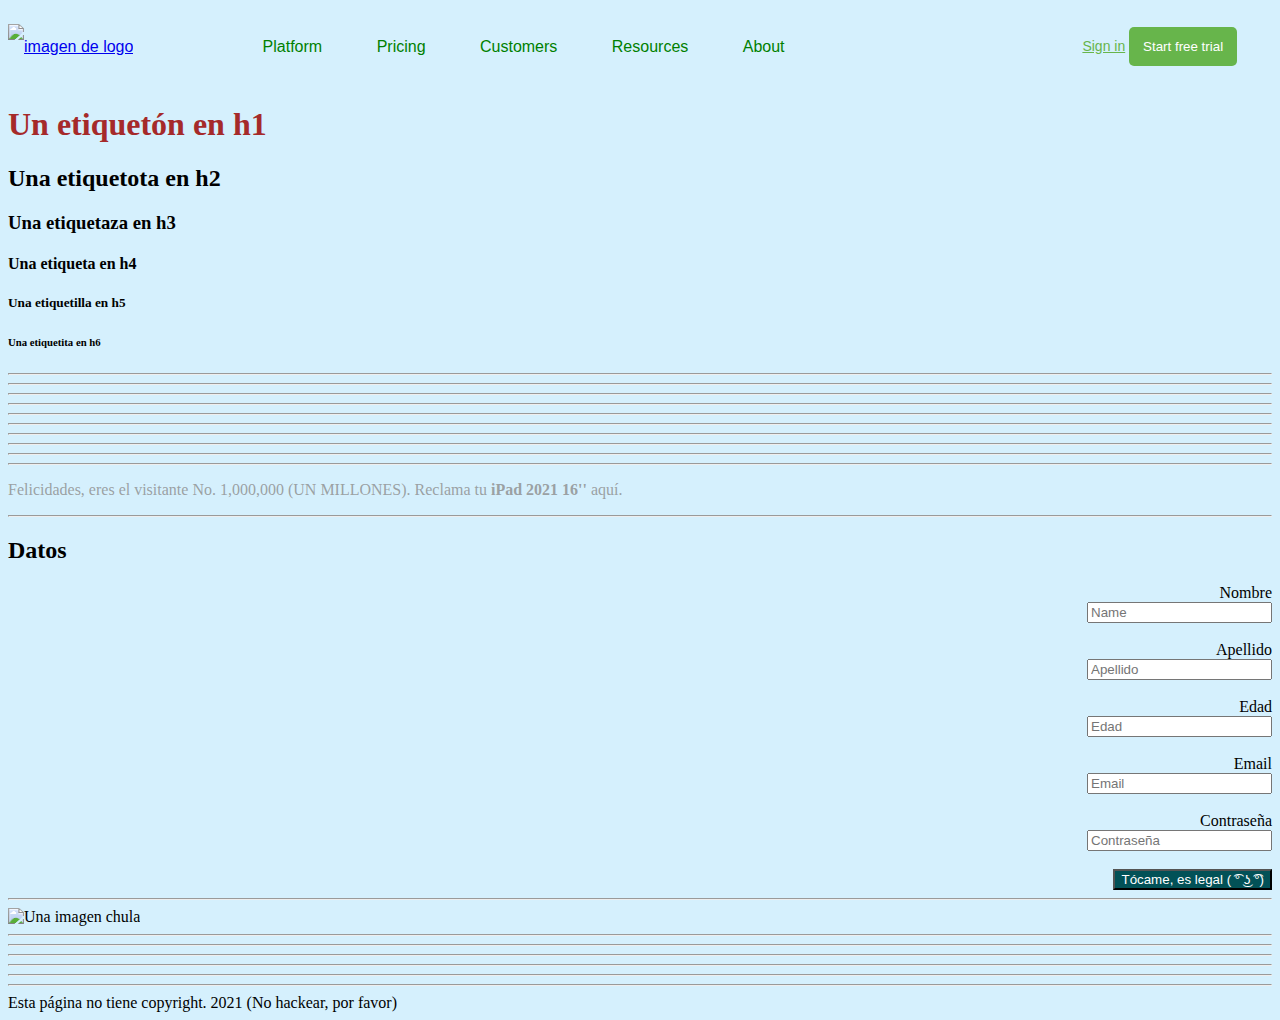
==== index.html @ d55bd75e "sesion 2" ====
<!DOCTYPE html>
<html lang="en">

<head>
    <meta charset="UTF-8">
    <meta http-equiv="X-UA-Compatible" content="IE=edge">
    <meta name="viewport" content="width=device-width, initial-scale=1.0">
    <title>Hola, web!</title>
    <link rel="stylesheet" href="styles.css">
</head>

<body>

    <header class="header">

        <a href="./index.html" class="logo">
            <img src="https://getmatcha.com/wp-content/themes/getmatcha/img/footer_logo.svg" alt="imagen de logo">
        </a>

        <!-- Menú de navegación -->
        <nav class="navbar">
            <ul>
                <li>Platform</li>
                <li>Pricing</li>
                <li>Customers</li>
                <li>Resources</li>
                <li>About</li>
            </ul>
        </nav>
        <!-- Contenedor de acciones de usuario -->
        <div class="actions">
            <a href="#">Sign in</a>
            <button>Start free trial</button>
        </div>
    </header>

    <!-- Reto 1 -->
    <h1>Un etiquetón en h1</h1>
    <h2>Una etiquetota en h2</h2>
    <h3>Una etiquetaza en h3</h3>
    <h4>Una etiqueta en h4</h4>
    <h5>Una etiquetilla en h5</h5>
    <h6>Una etiquetita en h6</h6>

    <hr>
    <hr>
    <hr>
    <hr>
    <hr>
    <hr>
    <hr>
    <hr>
    <hr>
    <hr>

    <!-- Reto 2 -->
    <p>Felicidades, eres el visitante No. 1,000,000 (UN MILLONES). Reclama tu <strong>iPad 2021 16''</strong>
        aquí.</p>

    <hr>

    <!-- Reto 3 -->
    <h2>Datos</h2>
    <form>
        <span>Nombre</span>
        <br>
        <input type="text" placeholder="Name">
        <br>
        <br>

        <span>Apellido</span>
        <br>
        <input type="text" placeholder="Apellido">
        <br>
        <br>

        <span>Edad</span>
        <br>
        <input type="number" placeholder="Edad">
        <br>
        <br>

        <span>Email</span>
        <br>
        <input type="email" placeholder="Email">
        <br>
        <br>

        <span>Contraseña</span>
        <br>
        <input type="password" placeholder="Contraseña">
        <br>
        <br>

        <Button>Tócame, es legal ( ͡° ͜ʖ ͡°)</Button>
    </form>

    <hr>

    <!-- Reto 4 -->
    <img src="https://getmatcha.com/wp-content/themes/getmatcha/img/capterra.png" alt="Una imagen chula">

    <hr>

    <hr>
    <hr>
    <hr>
    <hr>
    <hr>

    Esta página no tiene copyright. 2021 (No hackear, por favor)

</body>

</html>
---- styles.css ----
/* Reto 5 */
body {
    background-color: #d5f0fd;
}

h1 {
    color: brown;
}

p {
    color: #8b8b8bcc;
}

button {
    color: #fff;
    background-color: #025157;
}

.header {
    margin-top: 40px 20px 0px;
    line-height: 45px;
    font-size: 0;
}

form {
    text-align: right;
}

img {
    align-content: right;
}

li {
    display: inline;
}

.header > * {
    display: inline-block;
    font-size: 16px;
    vertical-align: middle;
    height: 100%;
    line-height: 45px;
    font-family: sans-serif;
}

.logo {
    width: 15%;
}

.navbar {
    width: 70%;
    text-align: left;
    color: green;
}

.navbar > ul > li {
    margin: 0 25px;
}

.actions {
    width: 15%;
    text-align: left;
    font-size: 14px;
}

.actions > a {
    color: #67b54b;
}

.actions > button {
    color: white;
    background-color: #67b54b;
    padding: 12px 14px;
    border-radius: 5px;
    border-style: none;
}
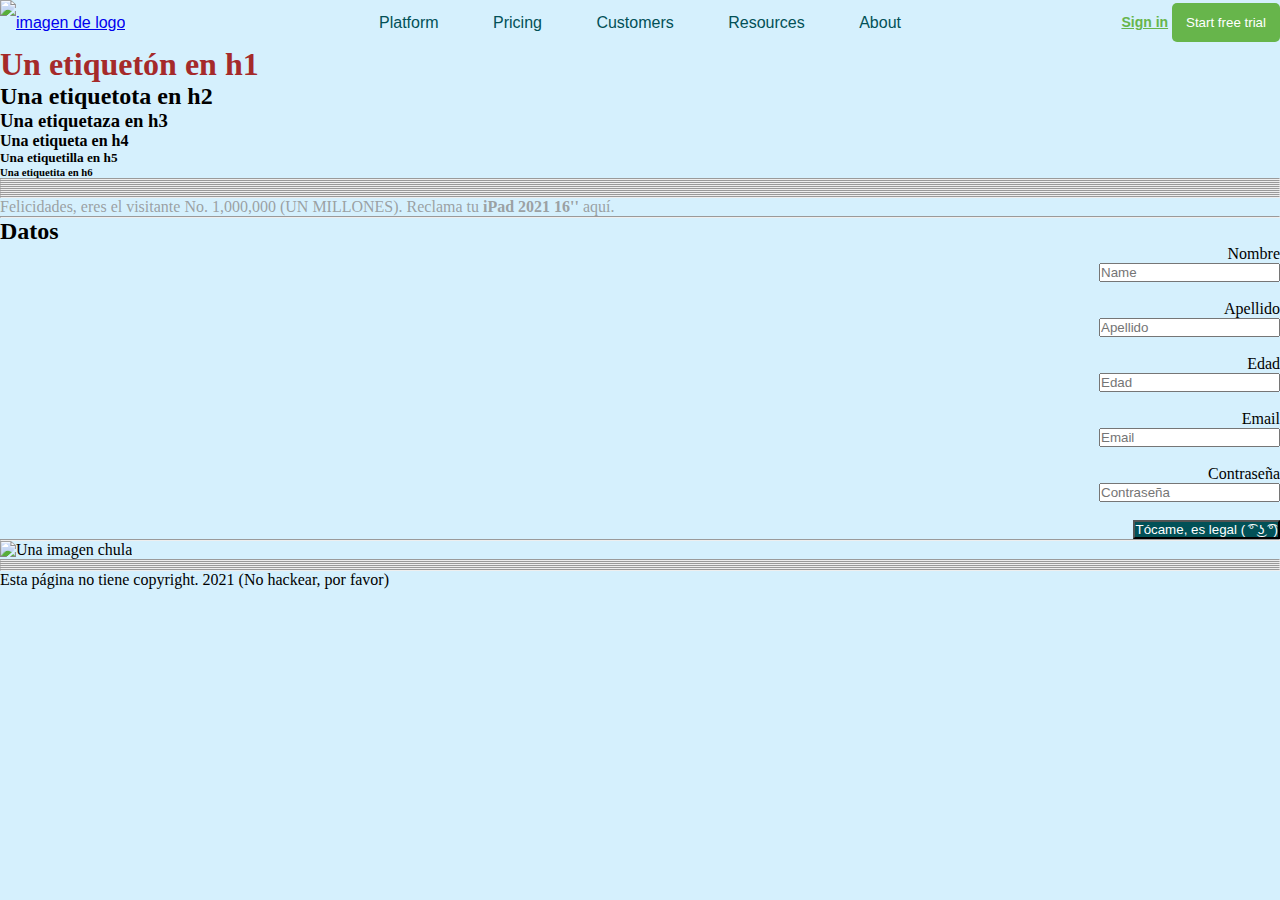
==== commit 8d42e648: "Ejemplo 2. Sesión 2" ====
--- a/index.html
+++ b/index.html
@@ -27,6 +27,7 @@
                 <li>About</li>
             </ul>
         </nav>
+        
         <!-- Contenedor de acciones de usuario -->
         <div class="actions">
             <a href="#">Sign in</a>
--- a/styles.css
+++ b/styles.css
@@ -1,4 +1,9 @@
-/* Reto 5 */
+* {
+    box-sizing: border-box;
+    margin: 0;
+    padding: 0;
+}
+
 body {
     background-color: #d5f0fd;
 }
@@ -47,10 +52,15 @@
     width: 15%;
 }
 
+.logo > img {
+    height: 100%;
+}
+
 .navbar {
     width: 70%;
-    text-align: left;
-    color: green;
+    text-align: center;
+    color: #025157;
+    font-weight: 500;
 }
 
 .navbar > ul > li {
@@ -59,8 +69,9 @@
 
 .actions {
     width: 15%;
-    text-align: left;
+    text-align: right;
     font-size: 14px;
+    font-weight: 600;
 }
 
 .actions > a {
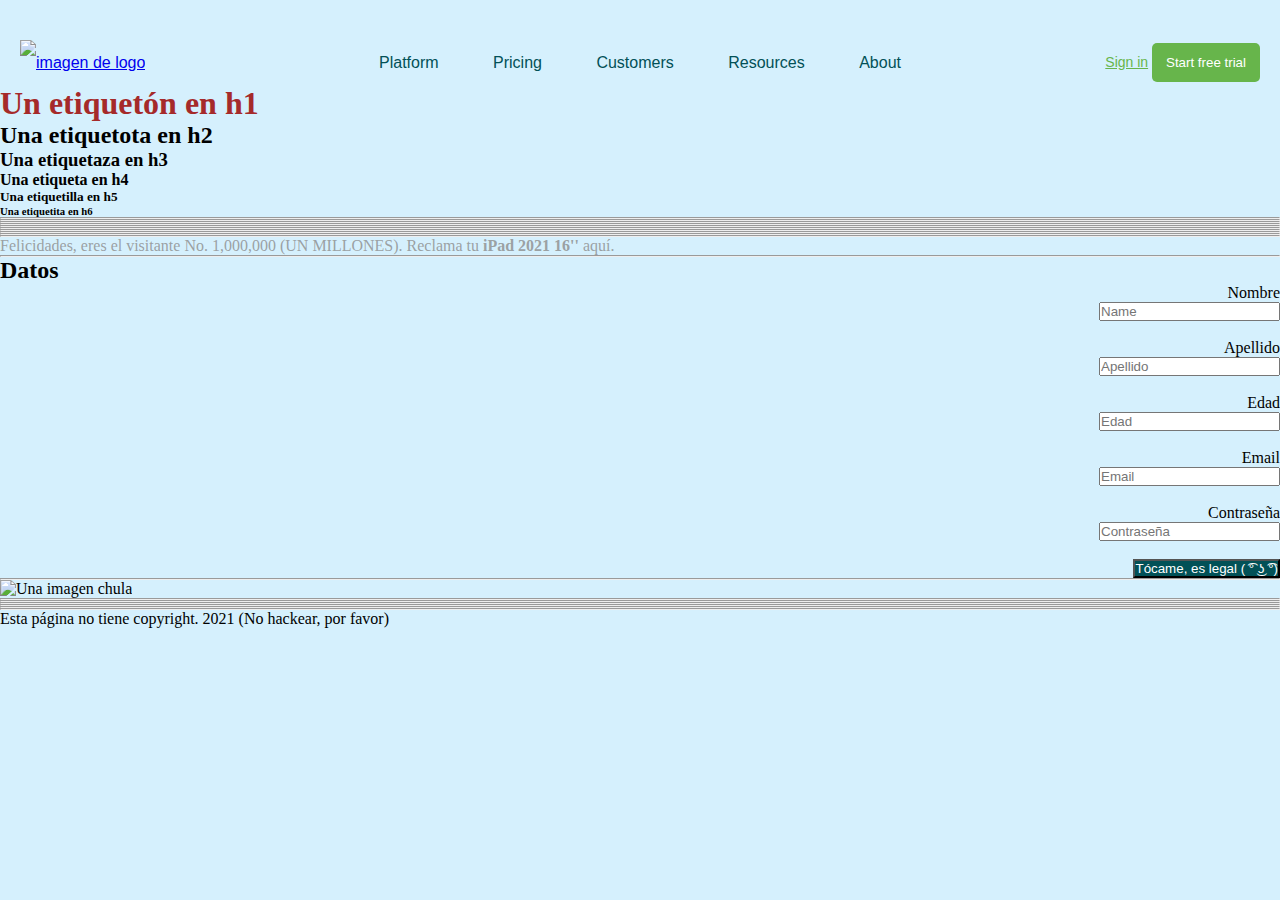
==== commit 5735f582: "Sesión 2 completada" ====
--- a/index.html
+++ b/index.html
@@ -20,11 +20,11 @@
         <!-- Menú de navegación -->
         <nav class="navbar">
             <ul>
-                <li>Platform</li>
-                <li>Pricing</li>
-                <li>Customers</li>
-                <li>Resources</li>
-                <li>About</li>
+                <li class="menu-item">Platform</li>
+                <li class="menu-item">Pricing</li>
+                <li class="menu-item">Customers</li>
+                <li class="menu-item">Resources</li>
+                <li class="menu-item">About</li>
             </ul>
         </nav>
         
--- a/styles.css
+++ b/styles.css
@@ -22,9 +22,11 @@
 }
 
 .header {
-    margin-top: 40px 20px 0px;
+    margin: 40px 20px 0px;
     line-height: 45px;
     font-size: 0;
+    height: 45px;
+    font-family: sans-serif;
 }
 
 form {
@@ -45,7 +47,6 @@
     vertical-align: middle;
     height: 100%;
     line-height: 45px;
-    font-family: sans-serif;
 }
 
 .logo {
@@ -60,7 +61,13 @@
     width: 70%;
     text-align: center;
     color: #025157;
-    font-weight: 500;
+    /* font-weight: 500; */
+}
+
+.menu-item {
+    display: inline;
+    margin-right: 25px;
+    margin-left: 25px;
 }
 
 .navbar > ul > li {
@@ -71,7 +78,6 @@
     width: 15%;
     text-align: right;
     font-size: 14px;
-    font-weight: 600;
 }
 
 .actions > a {
@@ -82,6 +88,6 @@
     color: white;
     background-color: #67b54b;
     padding: 12px 14px;
+    border: 0;
     border-radius: 5px;
-    border-style: none;
 }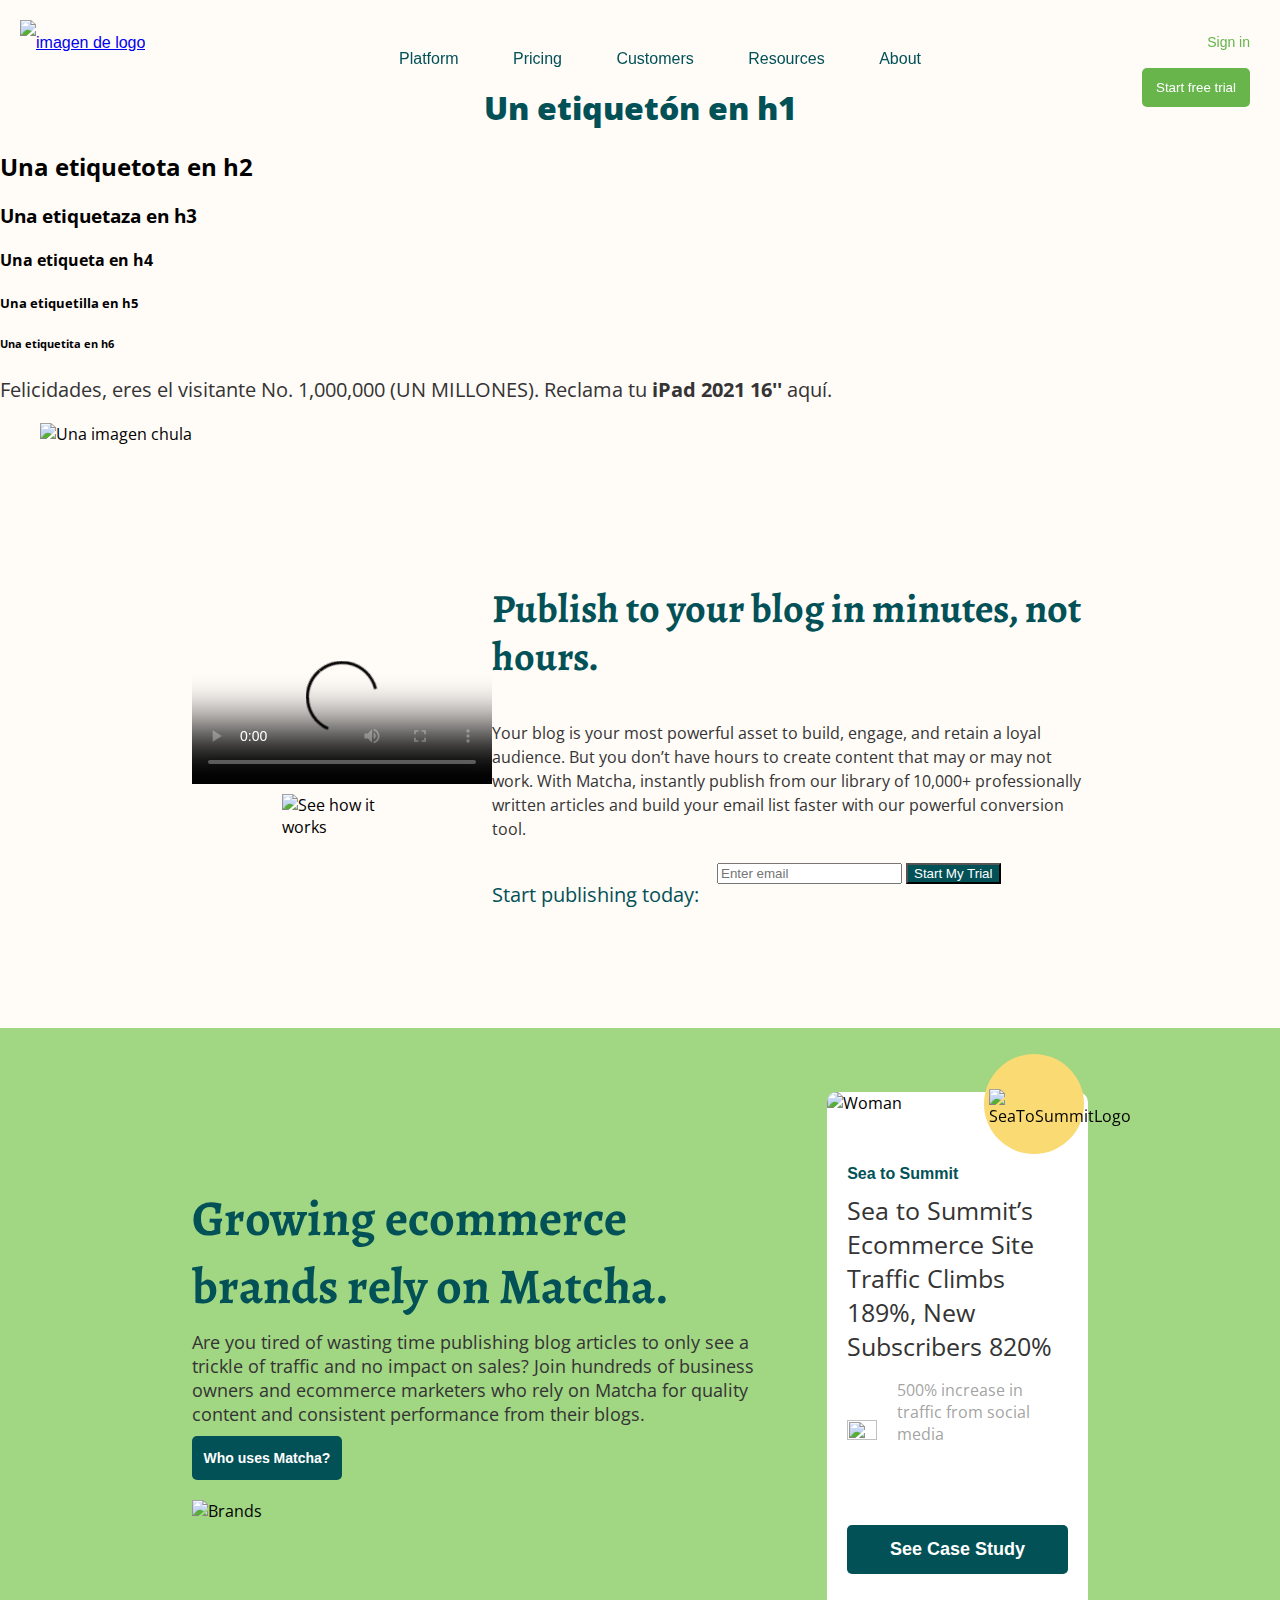
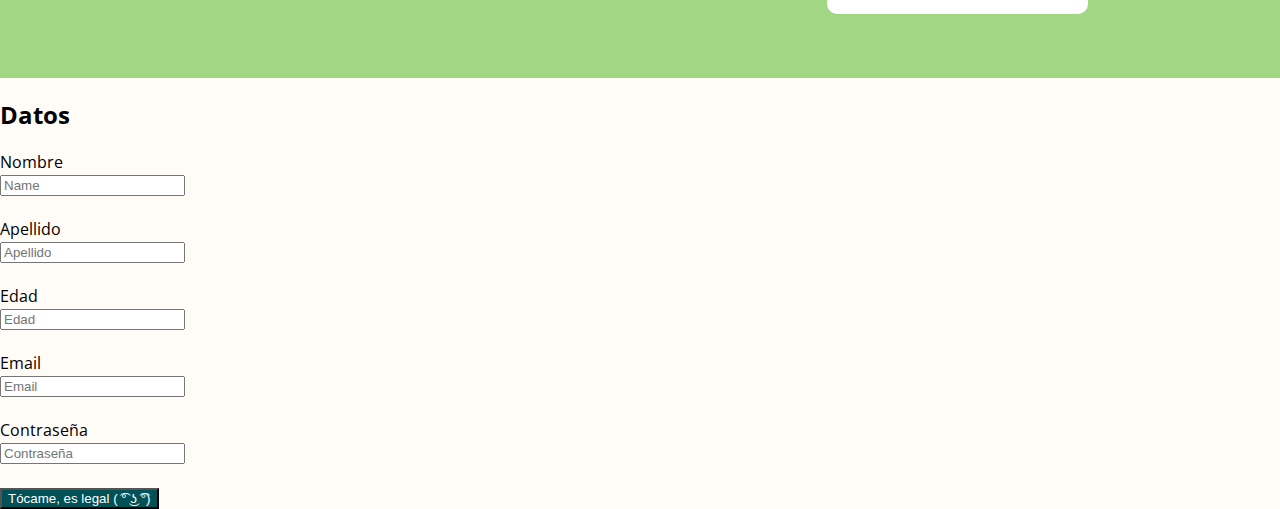
==== commit ef02d733: "Postwork 1" ====
--- a/index.html
+++ b/index.html
@@ -2,115 +2,152 @@
 <html lang="en">
 
 <head>
-    <meta charset="UTF-8">
-    <meta http-equiv="X-UA-Compatible" content="IE=edge">
-    <meta name="viewport" content="width=device-width, initial-scale=1.0">
-    <title>Hola, web!</title>
-    <link rel="stylesheet" href="styles.css">
+   <meta charset="UTF-8">
+   <meta http-equiv="X-UA-Compatible" content="IE=edge">
+   <meta name="viewport" content="width=device-width, initial-scale=1.0, user-scalable=no">
+   <title>Hola, web!</title>
+   <link rel="stylesheet" href="styles.css">
 </head>
 
 <body>
+   <section class="fixed-header">
+      <header class="header">
 
-    <header class="header">
+         <a href="./index.html" class="logo">
+            <img src="https://getmatcha.com/wp-content/themes/getmatcha/img/footer_logo.svg" alt="imagen de logo">
+         </a>
 
-        <a href="./index.html" class="logo">
-            <img src="https://getmatcha.com/wp-content/themes/getmatcha/img/footer_logo.svg" alt="imagen de logo">
-        </a>
+         <!-- Menú de navegación -->
+         <nav class="navbar">
+            <ul>
+               <li class="menu-item">Platform</li>
+               <li class="menu-item">Pricing</li>
+               <li class="menu-item">Customers</li>
+               <li class="menu-item">Resources</li>
+               <li class="menu-item">About</li>
+            </ul>
+         </nav>
 
-        <!-- Menú de navegación -->
-        <nav class="navbar">
-            <ul>
-                <li class="menu-item">Platform</li>
-                <li class="menu-item">Pricing</li>
-                <li class="menu-item">Customers</li>
-                <li class="menu-item">Resources</li>
-                <li class="menu-item">About</li>
-            </ul>
-        </nav>
-        
-        <!-- Contenedor de acciones de usuario -->
-        <div class="actions">
-            <a href="#">Sign in</a>
+         <!-- Contenedor de acciones de usuario -->
+         <div class="actions">
+            <a>Sign in</a>
             <button>Start free trial</button>
-        </div>
-    </header>
+         </div>
+      </header>
+   </section>
 
-    <!-- Reto 1 -->
-    <h1>Un etiquetón en h1</h1>
-    <h2>Una etiquetota en h2</h2>
-    <h3>Una etiquetaza en h3</h3>
-    <h4>Una etiqueta en h4</h4>
-    <h5>Una etiquetilla en h5</h5>
-    <h6>Una etiquetita en h6</h6>
+   <h1>Build your blog. Build your business.</h1>
 
-    <hr>
-    <hr>
-    <hr>
-    <hr>
-    <hr>
-    <hr>
-    <hr>
-    <hr>
-    <hr>
-    <hr>
+   <!-- Reto 1 -->
+   <h1>Un etiquetón en h1</h1>
+   <h2>Una etiquetota en h2</h2>
+   <h3>Una etiquetaza en h3</h3>
+   <h4>Una etiqueta en h4</h4>
+   <h5>Una etiquetilla en h5</h5>
+   <h6>Una etiquetita en h6</h6>
 
-    <!-- Reto 2 -->
-    <p>Felicidades, eres el visitante No. 1,000,000 (UN MILLONES). Reclama tu <strong>iPad 2021 16''</strong>
-        aquí.</p>
+   <!-- Reto 2 -->
+   <p>Felicidades, eres el visitante No. 1,000,000 (UN MILLONES). Reclama tu <strong>iPad 2021 16''</strong>
+      aquí.</p>
 
-    <hr>
+   <figure class="banner">
+      <img src="https://getmatcha.com/wp-content/themes/getmatcha/img/capterra.png" alt="Una imagen chula">
+   </figure>
 
-    <!-- Reto 3 -->
-    <h2>Datos</h2>
-    <form>
-        <span>Nombre</span>
-        <br>
-        <input type="text" placeholder="Name">
-        <br>
-        <br>
 
-        <span>Apellido</span>
-        <br>
-        <input type="text" placeholder="Apellido">
-        <br>
-        <br>
+   <section class="promo">
+      <div class="explanatory-video">
+         <video
+            poster="https://cdn.videvo.net/videvo_files/video/premium/video0036/thumbnails/computer_code00_small.jpg"
+            controls>
+            <source type="video/webm"
+               src="https://cdn.videvo.net/videvo_files/video/premium/video0036/small_watermarked/computer_code00_preview.webm" />
+            <source type="video/mp4"
+               src="https://cdn.videvo.net/videvo_files/video/premium/video0036/small_watermarked/computer_code00_preview.mp4" />
+         </video>
+         <img src="https://getmatcha.com/wp-content/themes/getmatcha/img/see_how_it_works.png" alt="See how it works">
+      </div>
+      <article class="publish">
+         <h3>Publish to your blog in minutes, not hours.</h3>
+         <p>Your blog is your most powerful asset to build, engage, and retain a loyal audience.
+            But you don’t have hours to create content that may or may not work. With Matcha,
+            instantly publish from our library of 10,000+ professionally written articles
+            and build your email list faster with our powerful conversion tool.</p>
+         <form>
+            <p>Start publishing today:</p>
+            <div>
+               <input type="text" placeholder="Enter email">
+               <button>Start My Trial</button>
+            </div>
+         </form>
+      </article>
+   </section>
 
-        <span>Edad</span>
-        <br>
-        <input type="number" placeholder="Edad">
-        <br>
-        <br>
+   <section class="who-trust-us">
+      <article class="brands">
+         <h2>Growing ecommerce brands rely on Matcha.</h2>
+         <p>Are you tired of wasting time publishing blog articles to only see a trickle
+            of traffic and no impact on sales? Join hundreds of business owners and
+            ecommerce marketers who rely on Matcha for quality content and consistent
+            performance from their blogs.</p>
+         <button>Who uses Matcha?</button>
+         <img src="https://getmatcha.com/wp-content/uploads/2019/09/brands_group.png" alt="Brands">
+      </article>
+      <article class="study-cases">
+         <img src="https://getmatcha.com/wp-content/uploads/2019/08/0.jpg" alt="Woman">
+         <div class="brand-logo">
+            <img src="https://getmatcha.com/wp-content/uploads/2019/08/SeatoSummitLogo.png" alt="SeaToSummitLogo">
+         </div>
+         <div class="description">
+            <h4>Sea to Summit</h4>
+            <p>Sea to Summit’s Ecommerce Site Traffic Climbs 189%,
+               New Subscribers 820%</p>
+            <div class="description-footer">
+               <img src="https://getmatcha.com/wp-content/themes/getmatcha/img/icon_audiences.png" alt="">
+               <p>500% increase in traffic from social media</p>
+            </div>
+            <button>See Case Study</button>
+         </div>
+      </article>
+   </section>
 
-        <span>Email</span>
-        <br>
-        <input type="email" placeholder="Email">
-        <br>
-        <br>
 
-        <span>Contraseña</span>
-        <br>
-        <input type="password" placeholder="Contraseña">
-        <br>
-        <br>
 
-        <Button>Tócame, es legal ( ͡° ͜ʖ ͡°)</Button>
-    </form>
+   <!-- Reto 3 -->
+   <h2>Datos</h2>
+   <form>
+      <span>Nombre</span>
+      <br>
+      <input type="text" placeholder="Name">
+      <br>
+      <br>
 
-    <hr>
+      <span>Apellido</span>
+      <br>
+      <input type="text" placeholder="Apellido">
+      <br>
+      <br>
 
-    <!-- Reto 4 -->
-    <img src="https://getmatcha.com/wp-content/themes/getmatcha/img/capterra.png" alt="Una imagen chula">
+      <span>Edad</span>
+      <br>
+      <input type="number" placeholder="Edad">
+      <br>
+      <br>
 
-    <hr>
+      <span>Email</span>
+      <br>
+      <input type="email" placeholder="Email">
+      <br>
+      <br>
 
-    <hr>
-    <hr>
-    <hr>
-    <hr>
-    <hr>
+      <span>Contraseña</span>
+      <br>
+      <input type="password" placeholder="Contraseña">
+      <br>
+      <br>
 
-    Esta página no tiene copyright. 2021 (No hackear, por favor)
-
+      <Button>Tócame, es legal ( ͡° ͜ʖ ͡°)</Button>
+   </form>
 </body>
 
 </html>--- a/styles.css
+++ b/styles.css
@@ -1,19 +1,20 @@
-* {
-    box-sizing: border-box;
+@import url("https://fonts.googleapis.com/css?family=Alegreya:900|Open+Sans|Slabo+27px&display=swap");
+
+body {
+    background-color: #fffbf7;
+    font-family: 'Open Sans';
     margin: 0;
-    padding: 0;
-}
-
-body {
-    background-color: #d5f0fd;
 }
 
 h1 {
-    color: brown;
+    color: #025157;
+    text-align: center;
+    font-weight: 800;
 }
 
 p {
-    color: #8b8b8bcc;
+    color: #343434;
+    font-size: 20px;
 }
 
 button {
@@ -22,23 +23,12 @@
 }
 
 .header {
-    margin: 40px 20px 0px;
-    line-height: 45px;
+    margin-top: 20px;
+    margin-left: 20px;
+    margin-right: 20px;
     font-size: 0;
     height: 45px;
     font-family: sans-serif;
-}
-
-form {
-    text-align: right;
-}
-
-img {
-    align-content: right;
-}
-
-li {
-    display: inline;
 }
 
 .header > * {
@@ -49,19 +39,22 @@
     line-height: 45px;
 }
 
+li {
+    display: inline;
+}
+
 .logo {
     width: 15%;
 }
 
 .logo > img {
-    height: 100%;
+    height: 80%;
 }
 
 .navbar {
     width: 70%;
     text-align: center;
     color: #025157;
-    /* font-weight: 500; */
 }
 
 .menu-item {
@@ -70,24 +63,239 @@
     margin-left: 25px;
 }
 
-.navbar > ul > li {
-    margin: 0 25px;
-}
-
 .actions {
     width: 15%;
     text-align: right;
     font-size: 14px;
 }
 
-.actions > a {
+.actions > * {
+    margin-right: 10px;
+    margin-left: 10px;
+}
+
+.actions a {
     color: #67b54b;
 }
 
-.actions > button {
+.actions button {
     color: white;
     background-color: #67b54b;
     padding: 12px 14px;
     border: 0;
     border-radius: 5px;
+}
+
+/* .publish {
+
+} */
+
+.publish h3 {
+    font-family: "Alegreya", serif;
+    font-size: 40px;
+    line-height: 48px;
+    color: #025157;
+}
+
+.publish > p {
+    font-size: 16px;
+    color: #343434;
+    line-height: 1.5;
+    margin-bottom: 20px;
+}
+
+.publish > form {
+    display: flex;
+}
+
+.publish > form p {
+    color: #025157;
+    margin-right: 18px;
+}
+
+.promo {
+    display: flex;
+    width: 70%;
+    margin: 100px auto;
+    align-items: center;
+}
+
+.explanatory-video {
+    display: flex;
+    flex-direction: column;
+    align-items: center;
+}
+
+.explanatory-video img {
+    width: 120px;
+    margin-top: 10px;
+}
+
+.fixed-header {
+    position: fixed;
+    top: 0;
+    left: 0;
+    right: 0;
+    background-color: #fffbf7;
+}
+
+.who-trust-us {
+    display: flex;
+    background-color: #a1d683;
+    padding: 5% 15%;
+    align-items: center;
+}
+
+.who-trust-us > .brands {
+    width: 65%;
+    padding-right: 10px;
+    display: flex;
+    flex-direction: column;
+}
+
+.who-trust-us > .brands > h2 {
+    font-size: 50px;
+    font-family: "Alegreya", serif;
+    color: #025157;
+    margin: 0;
+}
+
+.who-trust-us > .brands > p {
+    font-size: 18px;
+    margin: 10px 0;
+}
+
+.who-trust-us > .brands > button {
+    width: 150px;
+    font-size: 14px;
+    padding: 14px 4px;
+    margin-bottom: 20px;
+    font-family: sans-serif;
+    font-weight: 600;
+    border: none;
+    border-radius: 5px;
+}
+
+.who-trust-us > .brands > img {
+    width: 500px;
+}
+
+.who-trust-us > .study-cases {
+    background-color: #FFF;
+    width: 30%;
+    margin-left: 60px;
+    border: none;
+    border-radius: 10px;
+}
+
+.who-trust-us > .study-cases > img {
+    width: 100%;
+    border-top-left-radius: 10px;
+    border-top-right-radius: 10px;
+}
+
+.who-trust-us > .study-cases > .brand-logo {
+    position: relative;
+    right: -60%;
+    bottom: 60px;
+    background-color: #f9da73;
+    border-radius: 50%;
+    width: 100px;
+    height: 100px;
+    margin-bottom: -70px;
+}
+
+.who-trust-us > .study-cases > .brand-logo > img {
+    width: 90%;
+    padding-top: 35%;
+    padding-left: 5%;
+}
+
+.who-trust-us > .study-cases > .description {
+    padding: 0 20px 40px;
+}
+
+.who-trust-us > .study-cases > .description > h4 {
+    font-family: 'Segoe UI', Tahoma, Geneva, Verdana, sans-serif;
+    color: #025157;
+    margin-bottom: 10px;
+}
+
+.who-trust-us > .study-cases > .description > p {
+    font-size: 25px;
+    margin-top: 0;
+    margin-bottom: 0;
+}
+
+.who-trust-us > .study-cases > .description > button {
+    width: 100%;
+    font-size: 18px;
+    padding: 14px 6px;
+    margin-top: 80px;
+    font-family: sans-serif;
+    font-weight: 600;
+    border: none;
+    border-radius: 5px;
+}
+
+.who-trust-us > .study-cases > .description > .description-footer {
+    display: flex;
+    align-items: flex-end;
+}
+
+.who-trust-us > .study-cases > .description > .description-footer > img {
+    width: 30px;
+    height: 100%;
+}
+
+.who-trust-us > .study-cases > .description > .description-footer > p {
+    color: #8b8b8bcc;
+    font-size: 16px;
+    margin-bottom: 0;
+    margin-left: 20px;
+}
+
+/* .features .feature-card .feature-image figure
+.features .feature-card .feature-image img {
+
+} */
+
+/** dispositivos móviles en vista viewport (vertical) */
+@media (max-width: 575px) {
+    .navbar,
+    .actions {
+        display: none;
+    }
+
+    main {
+        margin-top: 130px;
+    }
+
+    h1 {
+        font-size: 30px;
+    }
+
+    .banner > img {
+        width: 100%;
+    }
+}
+  
+/** dispositivos pequeños en vista landscape (horizontal) */
+/* @media (min-width: 576px and max-width: 767px) {
+
+} */
+
+/** dispositivos medianos (tablets) */
+/* @media (min-width: 768px and max-width: 991px) {
+
+} */
+
+/** dispositivos grandes (desktops) */
+/* @media (min-width: 992px and max-width: 1199px) {
+
+} */
+
+/** dispositivos extra grandes (monitores grandes, tvs) */
+@media (min-width: 1200px) {
+
 }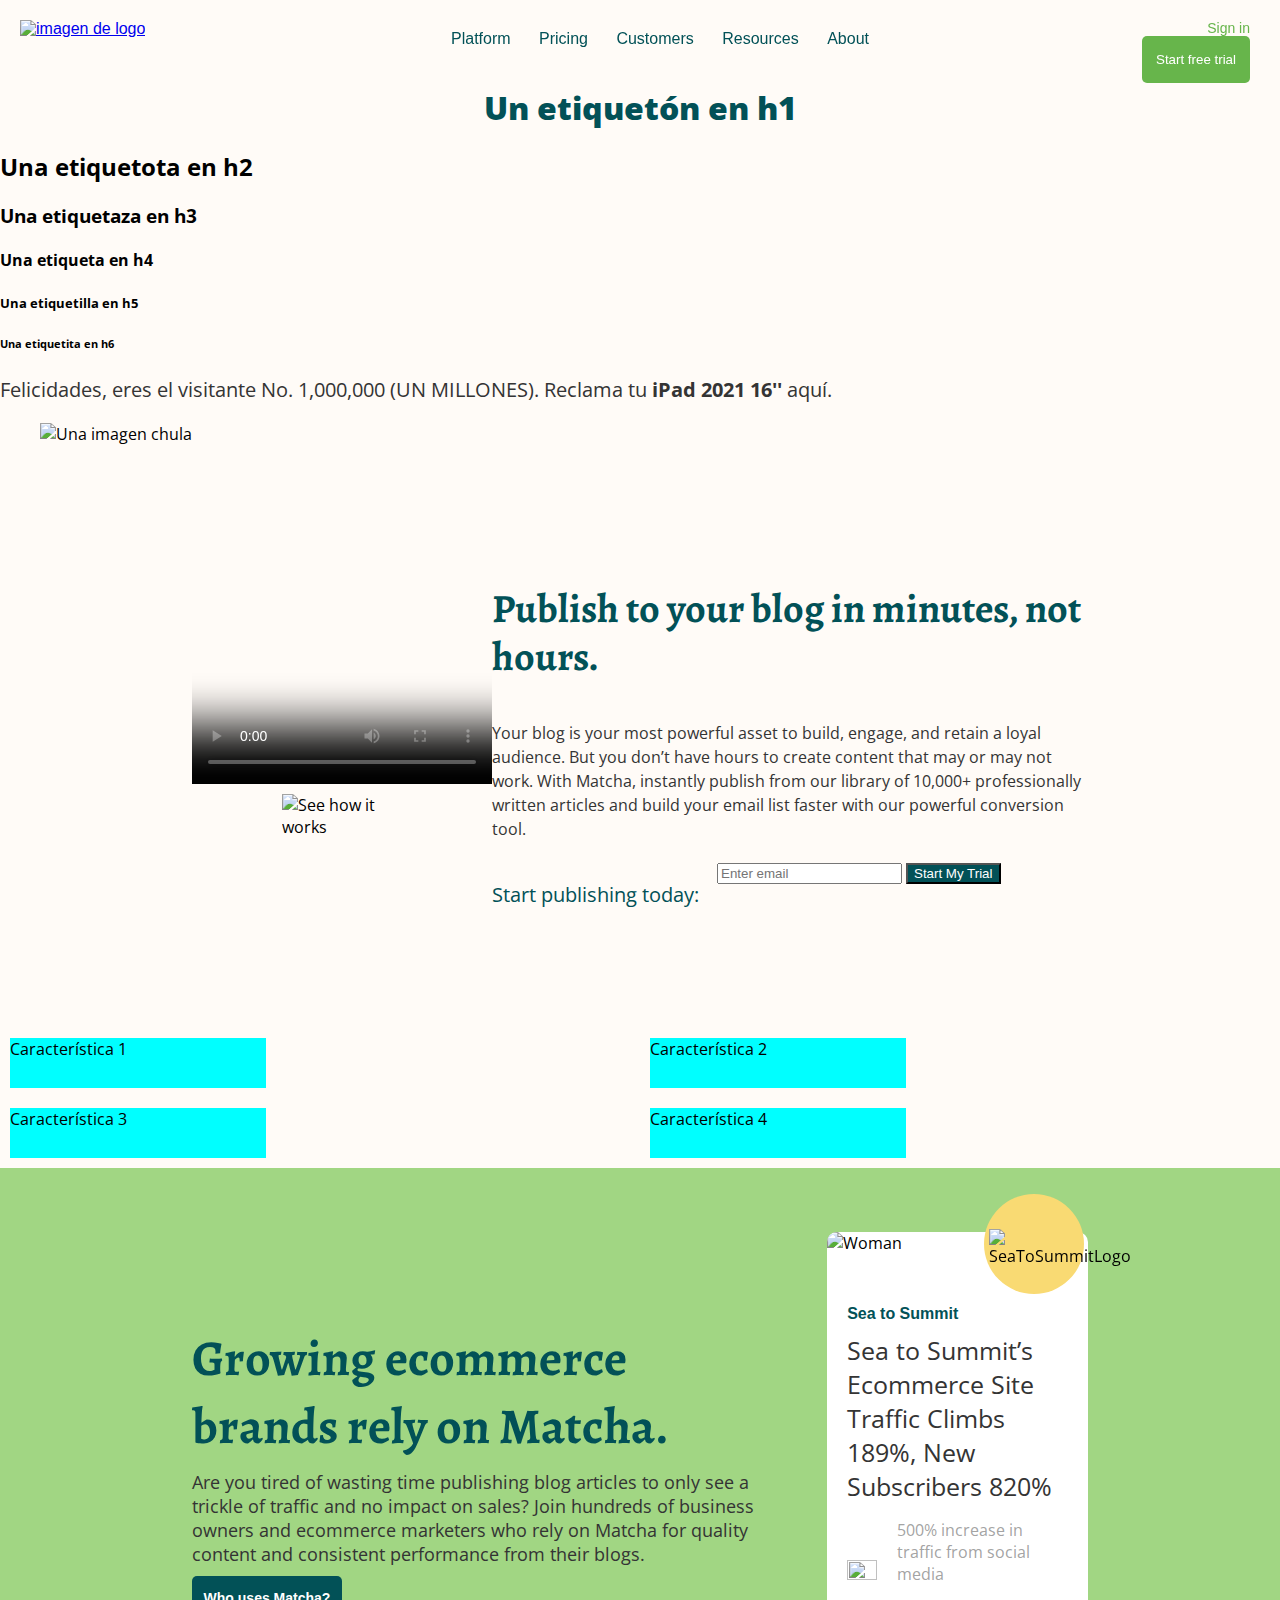
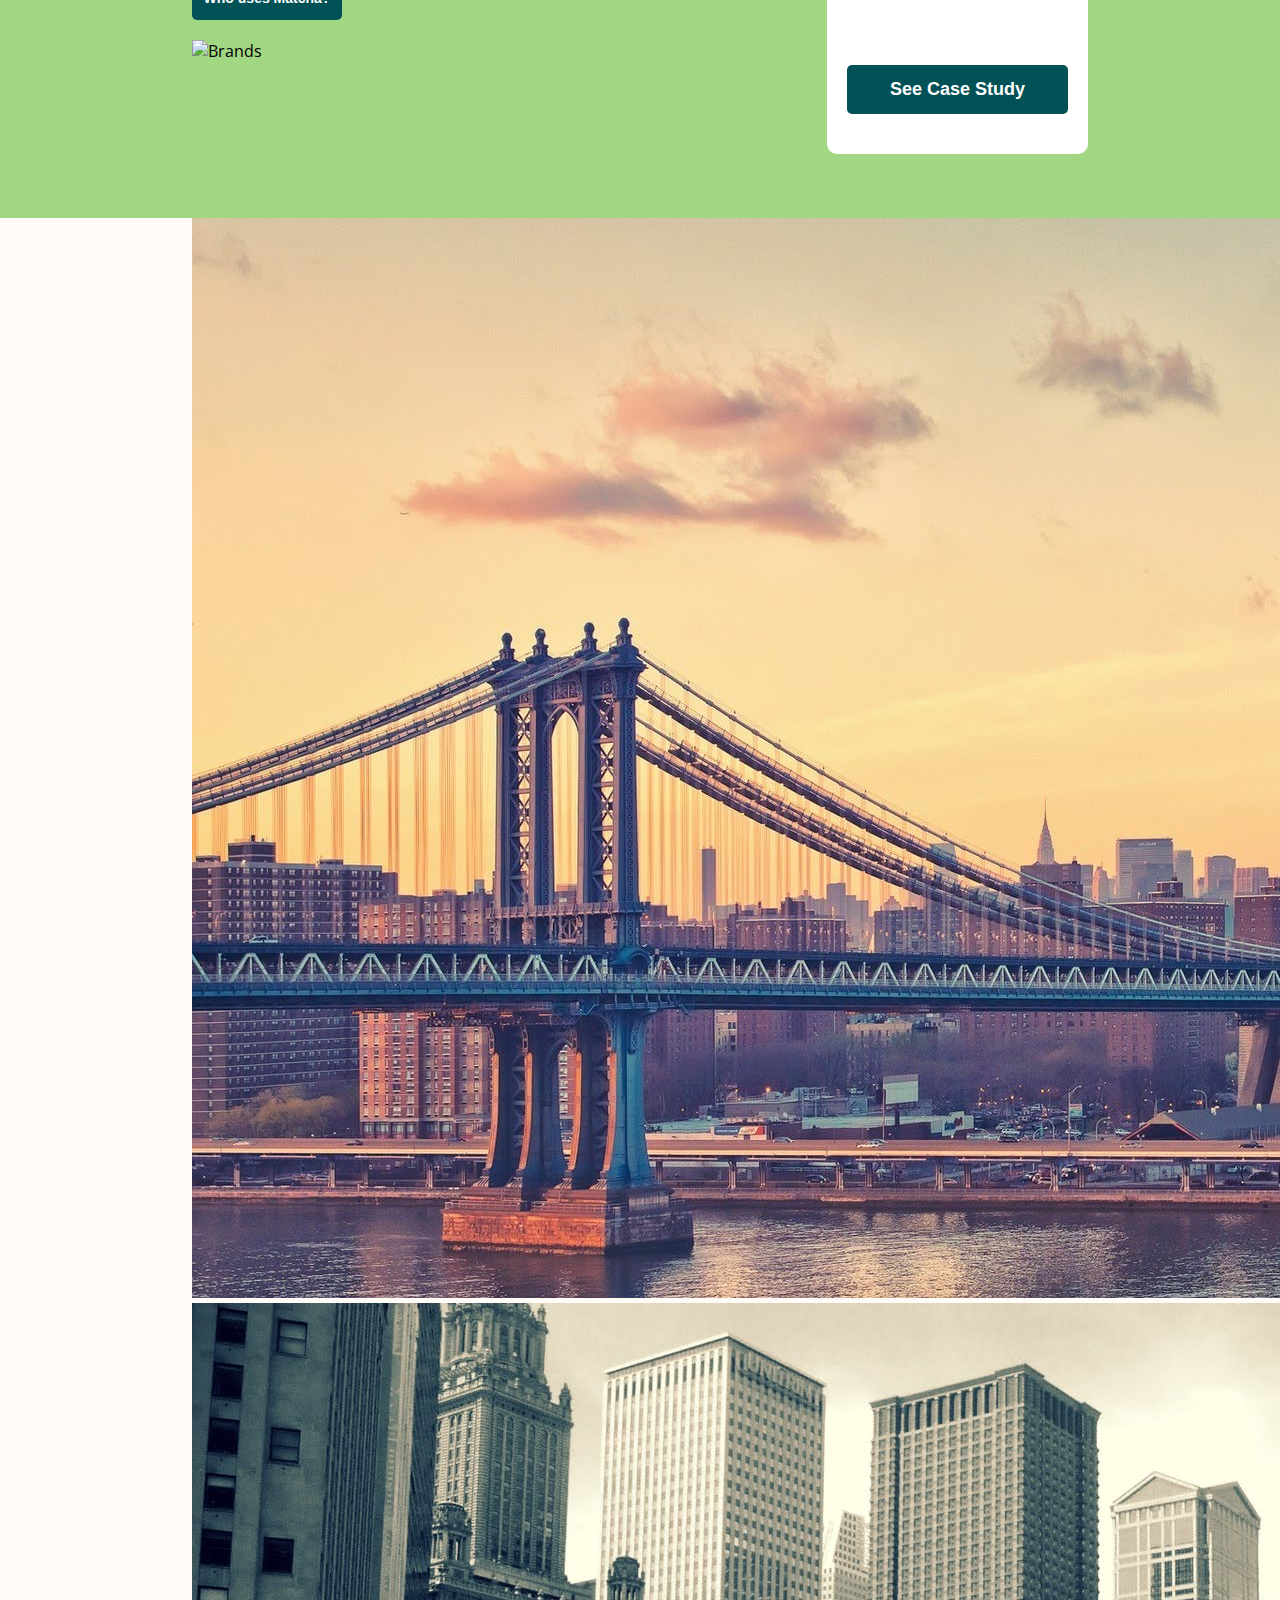
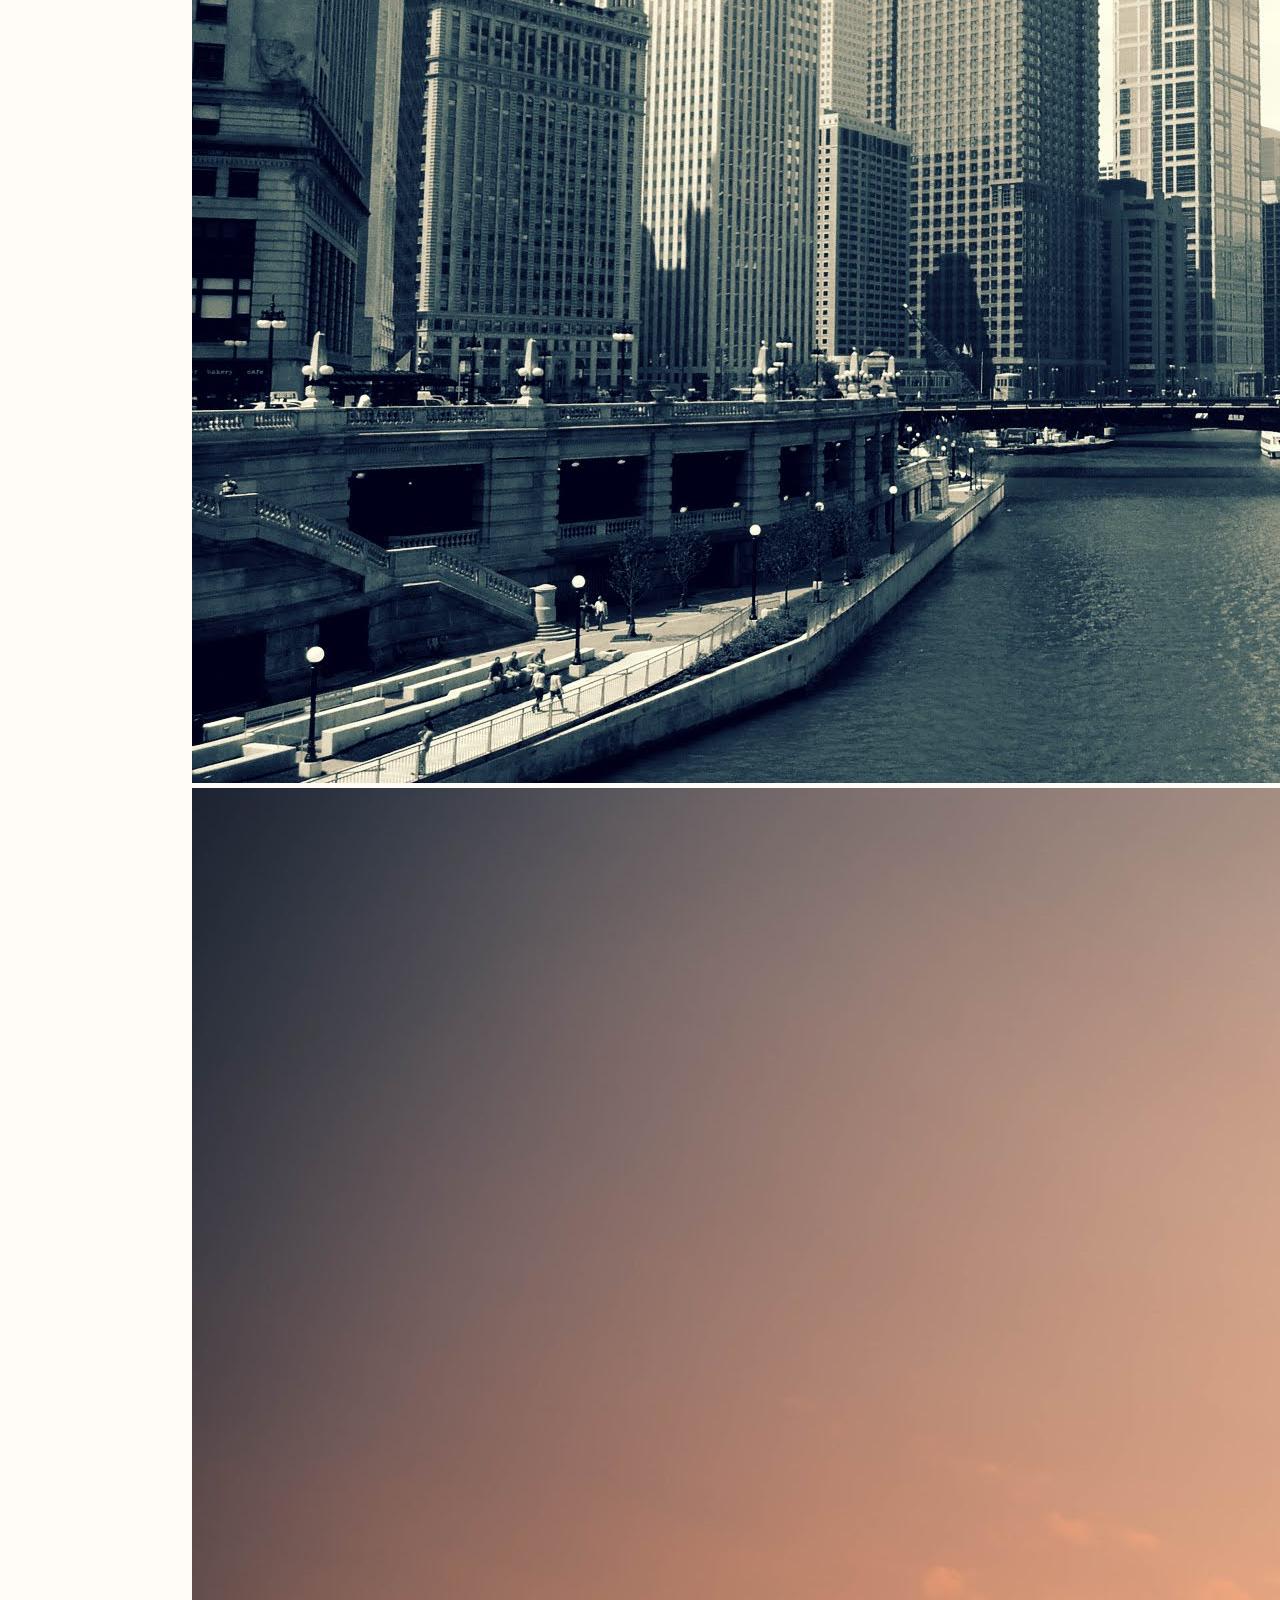
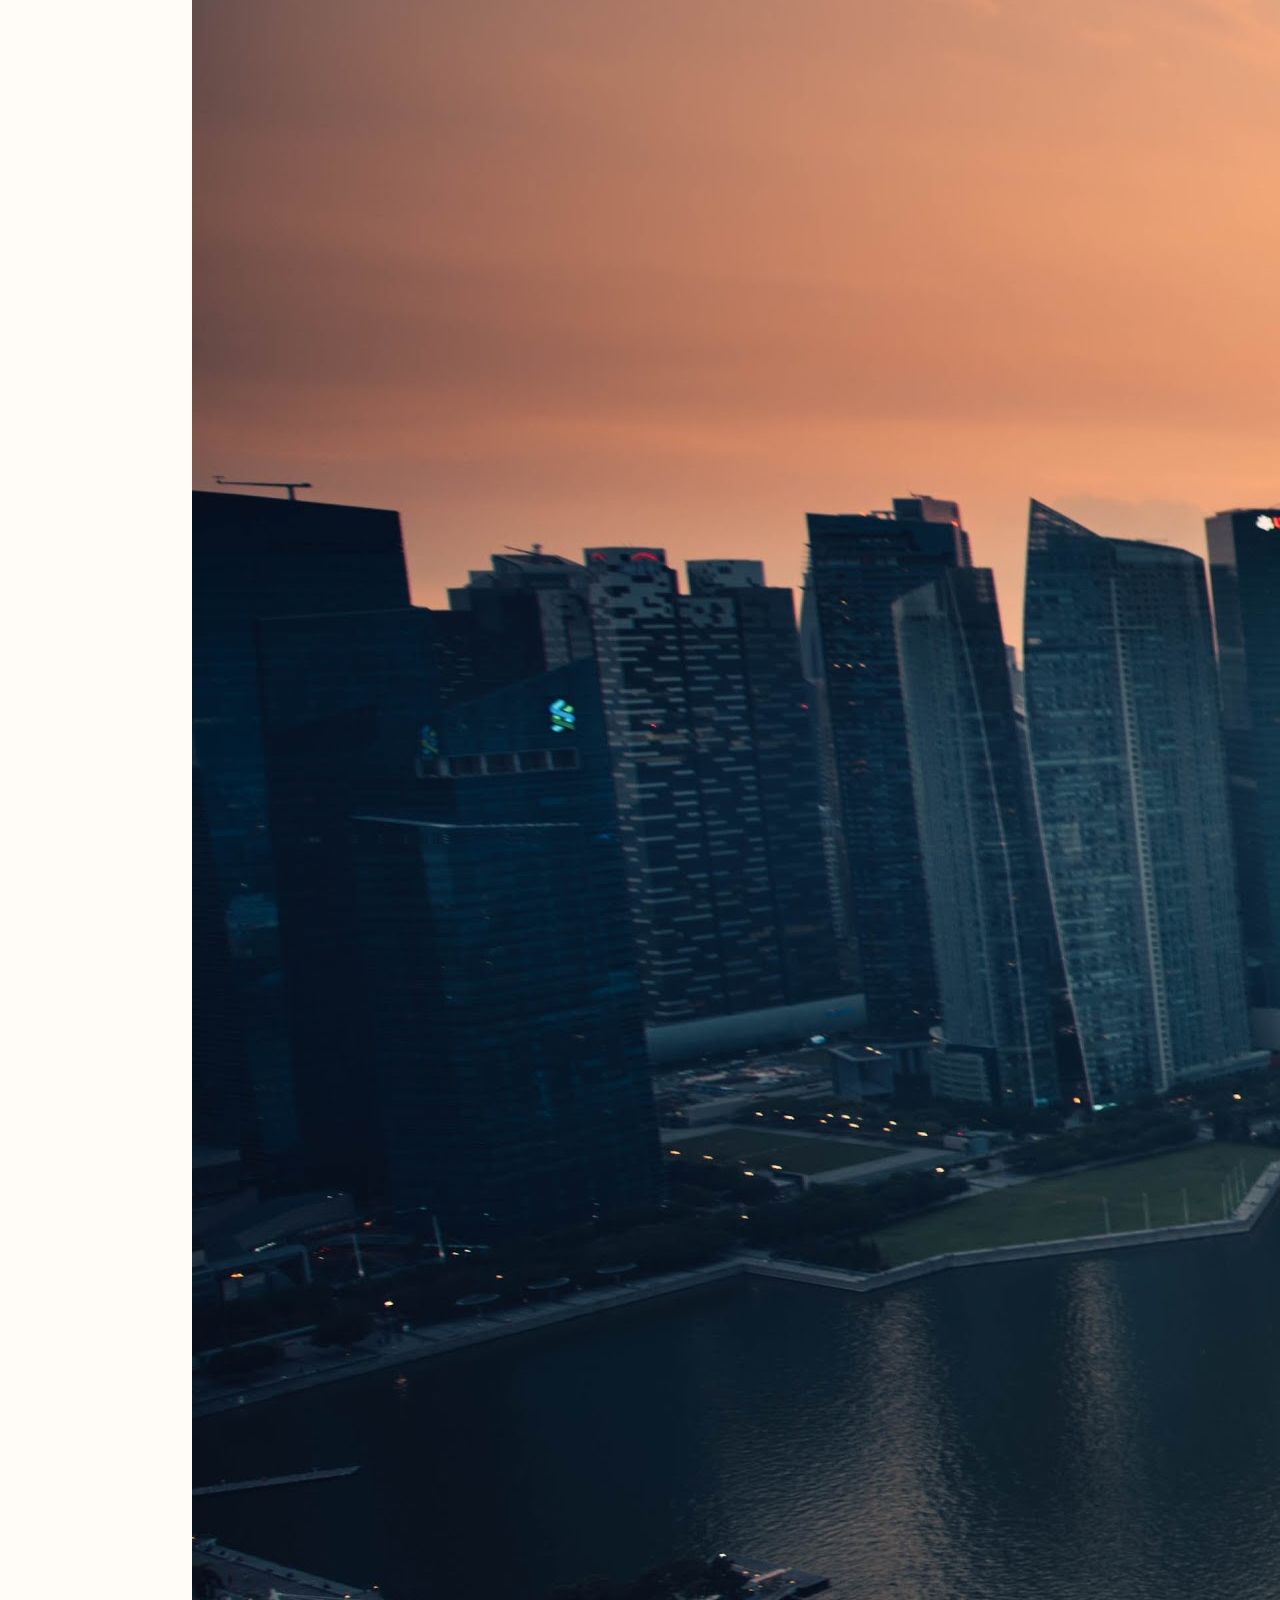
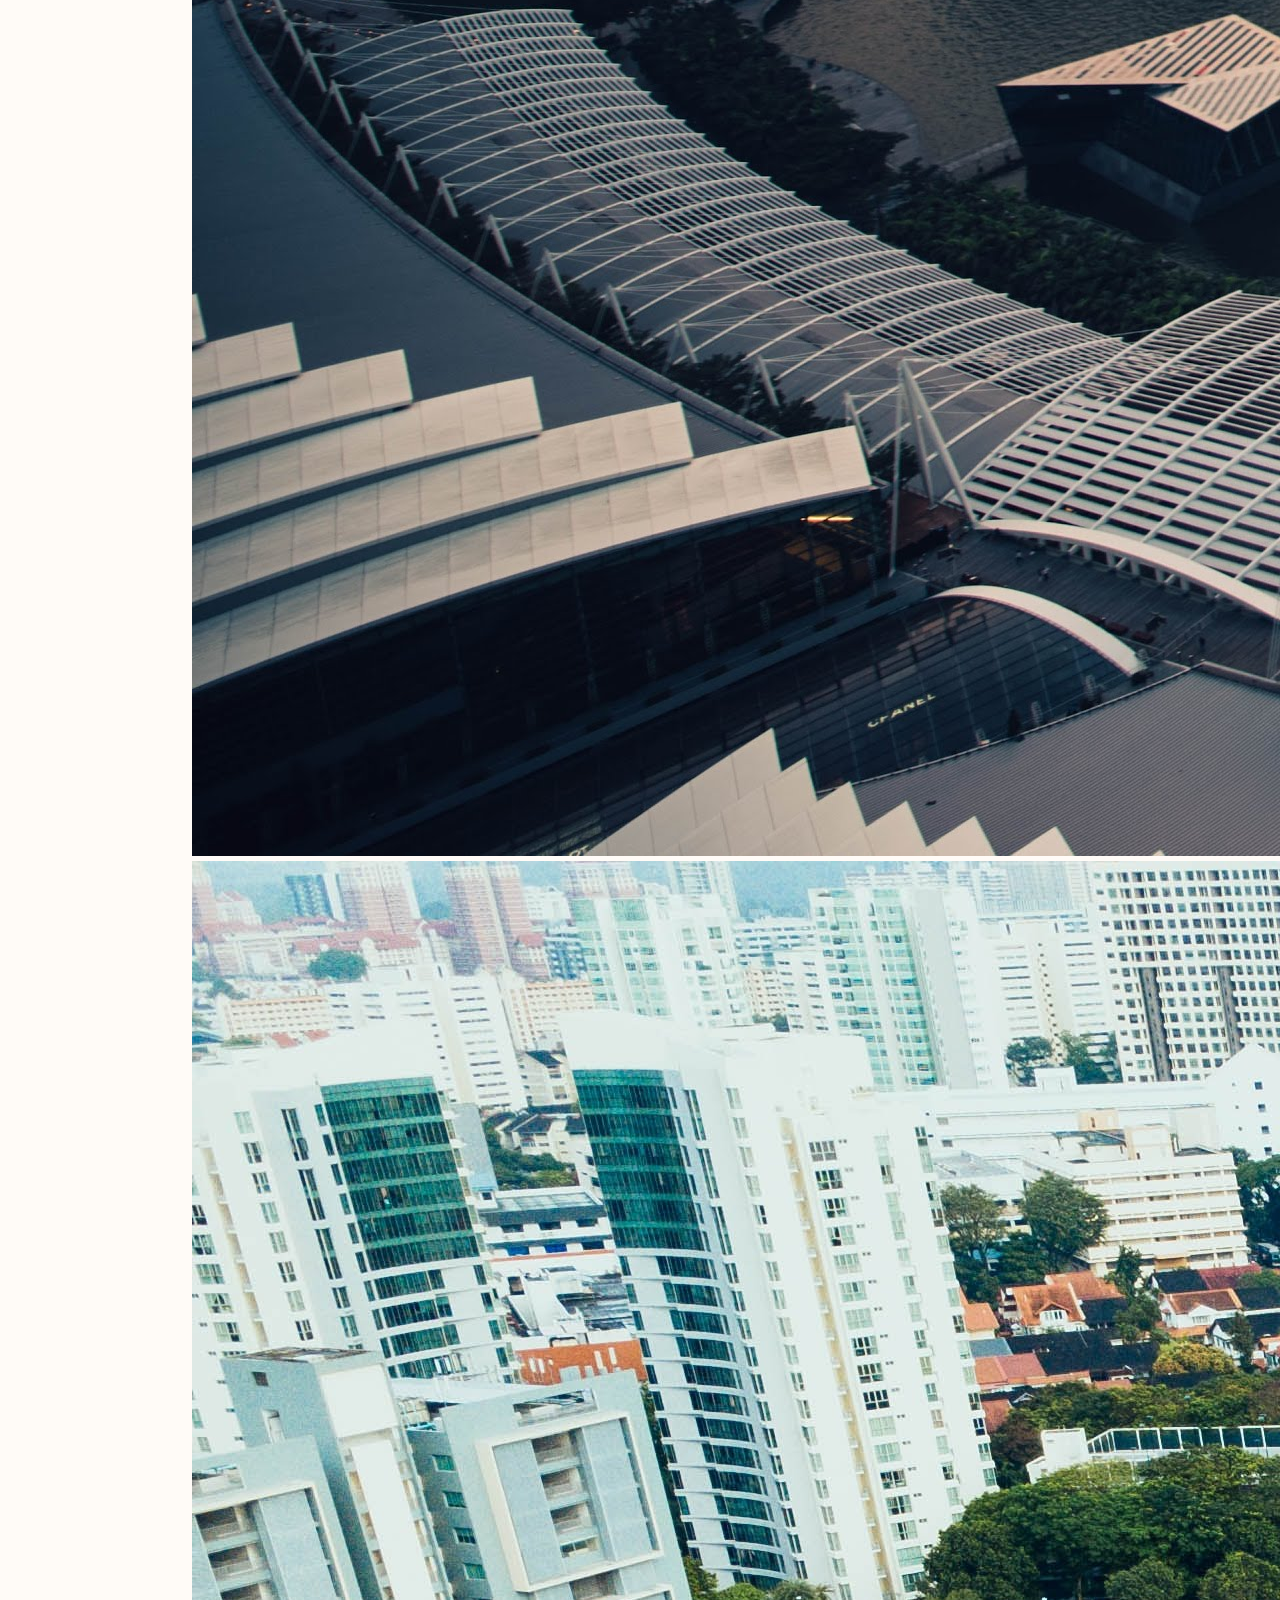
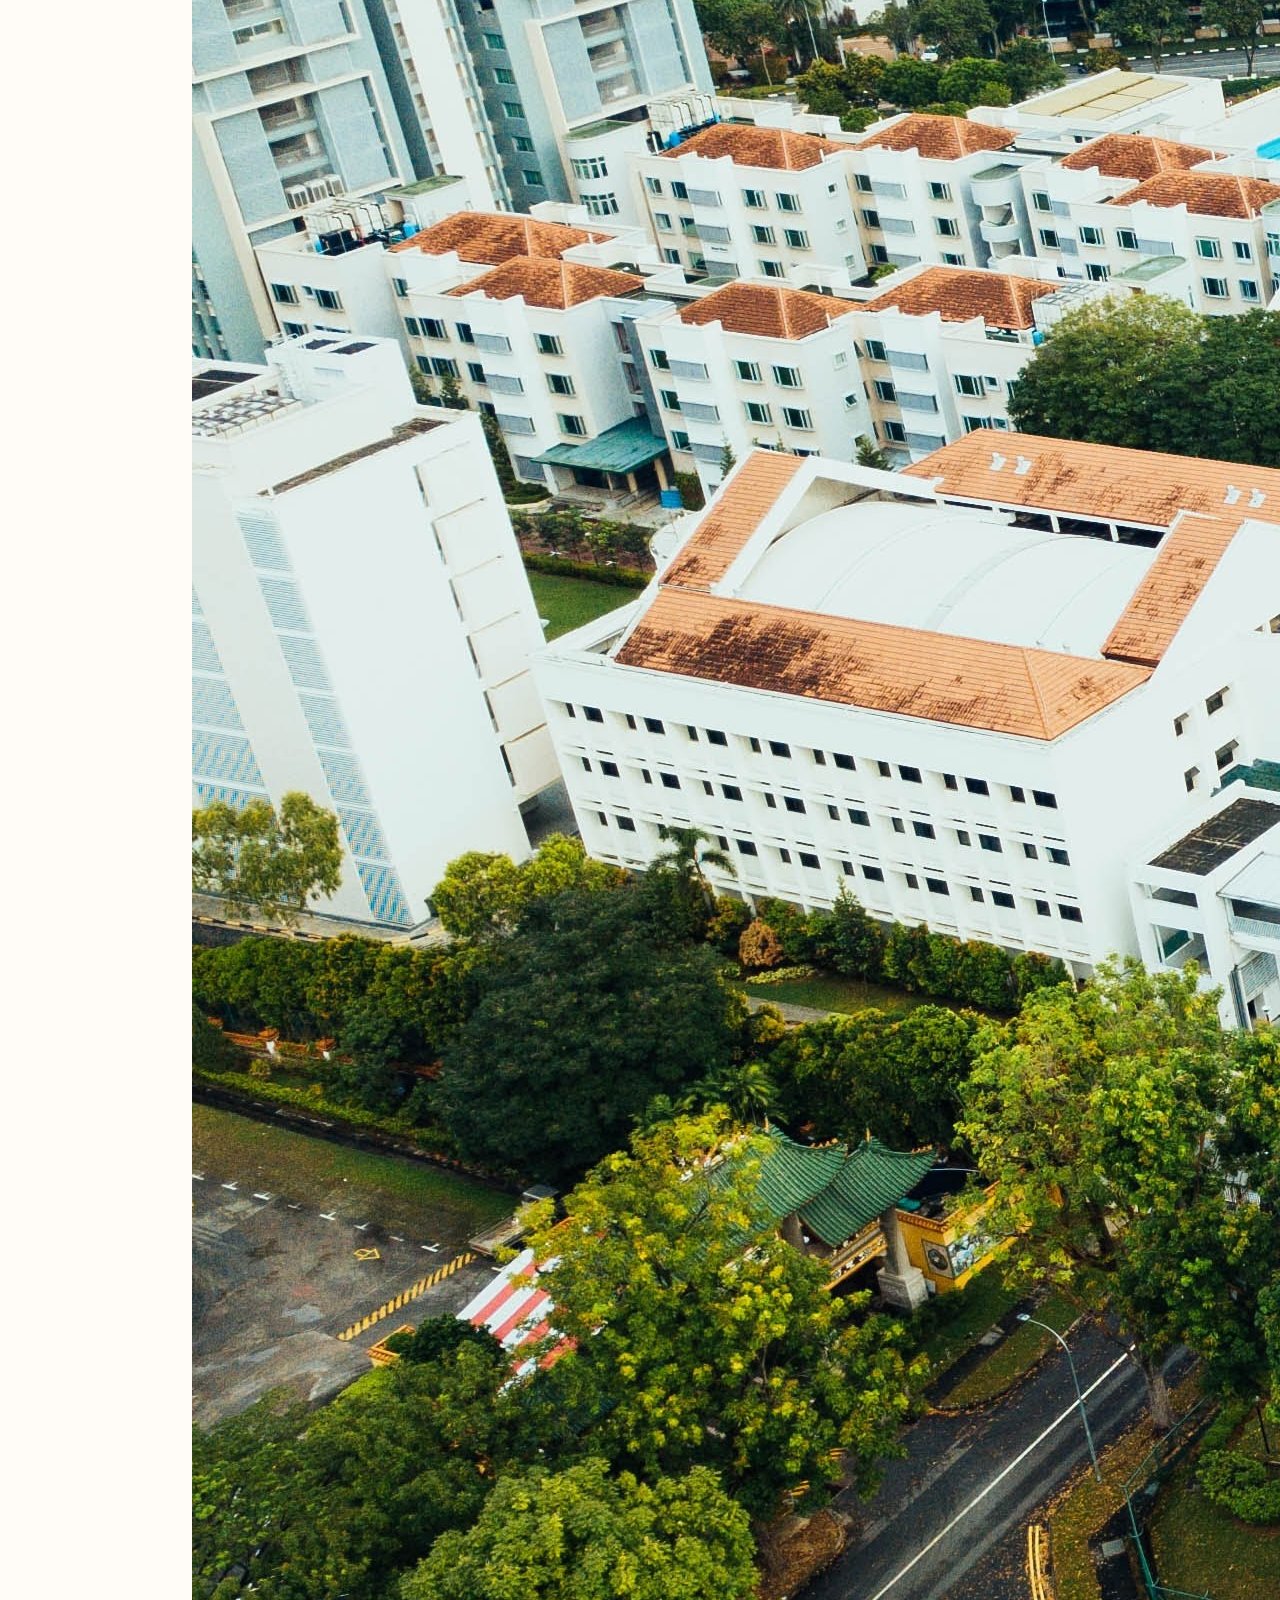
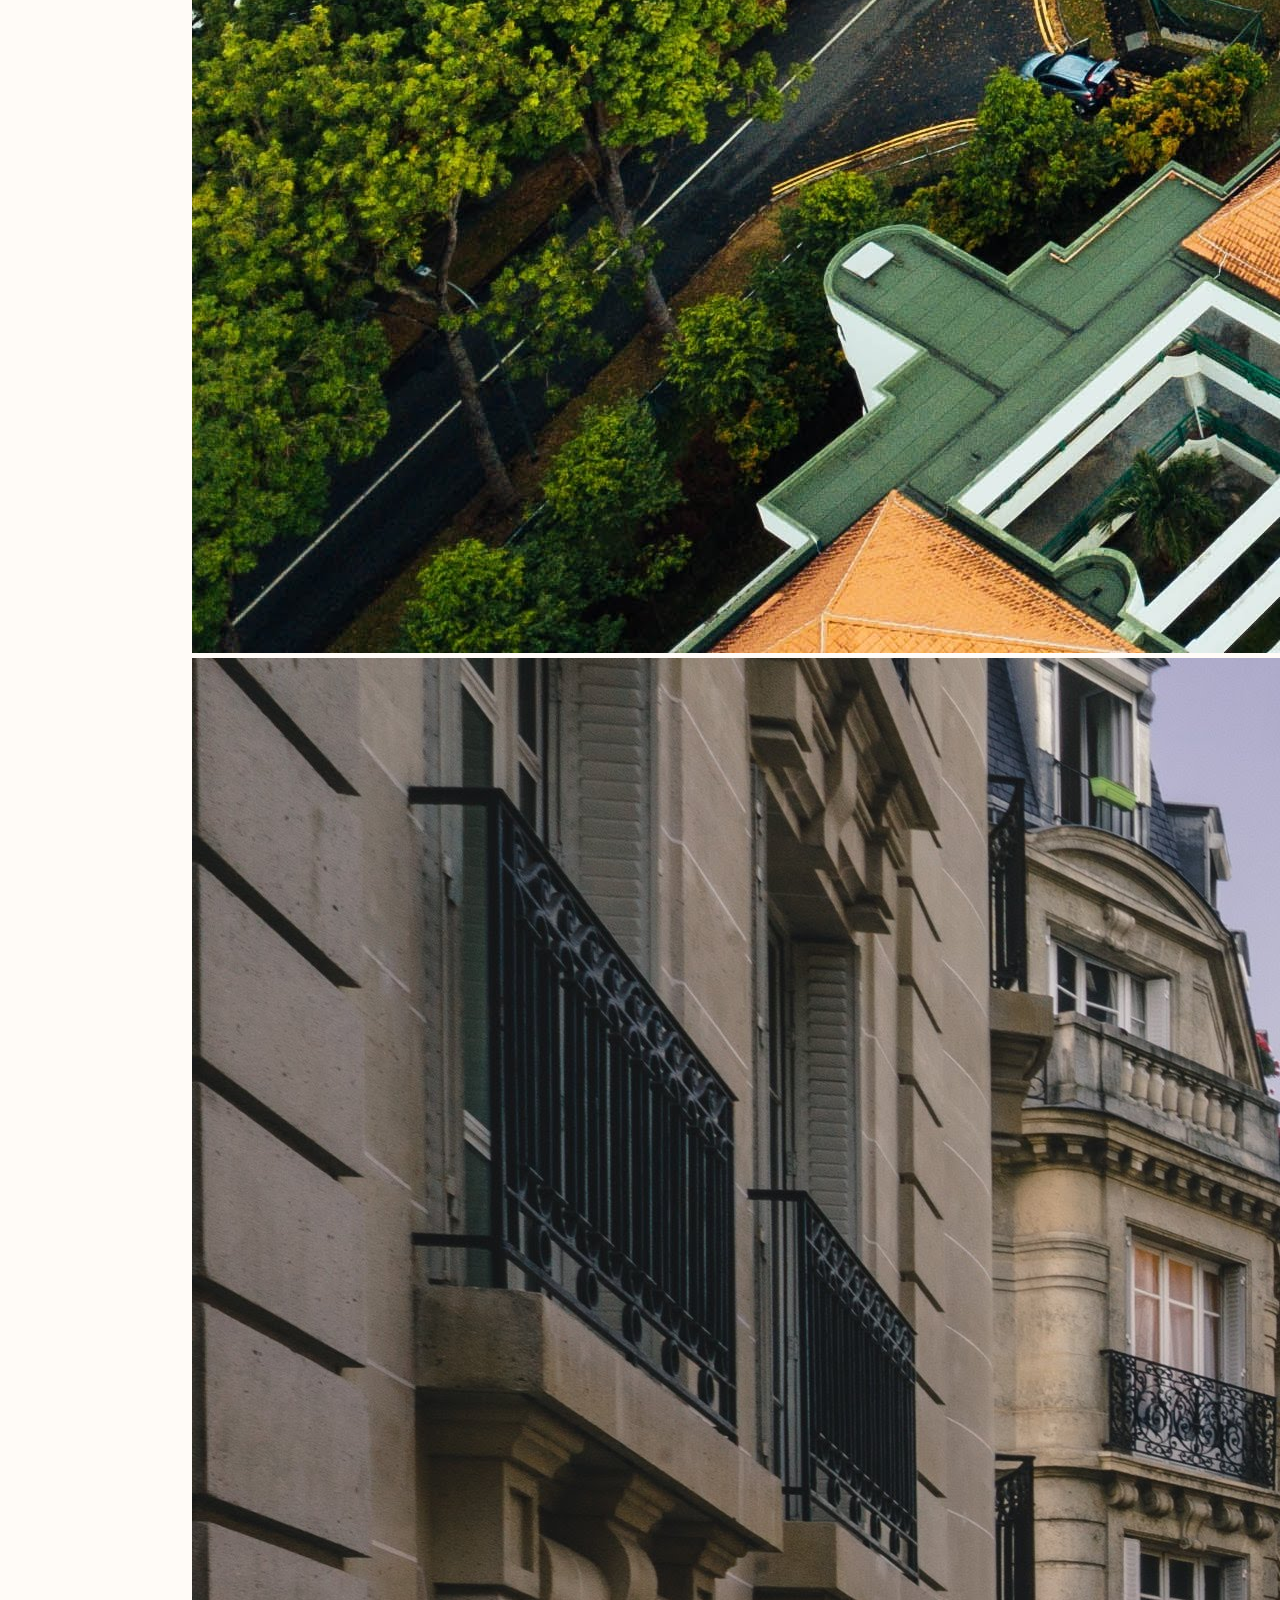
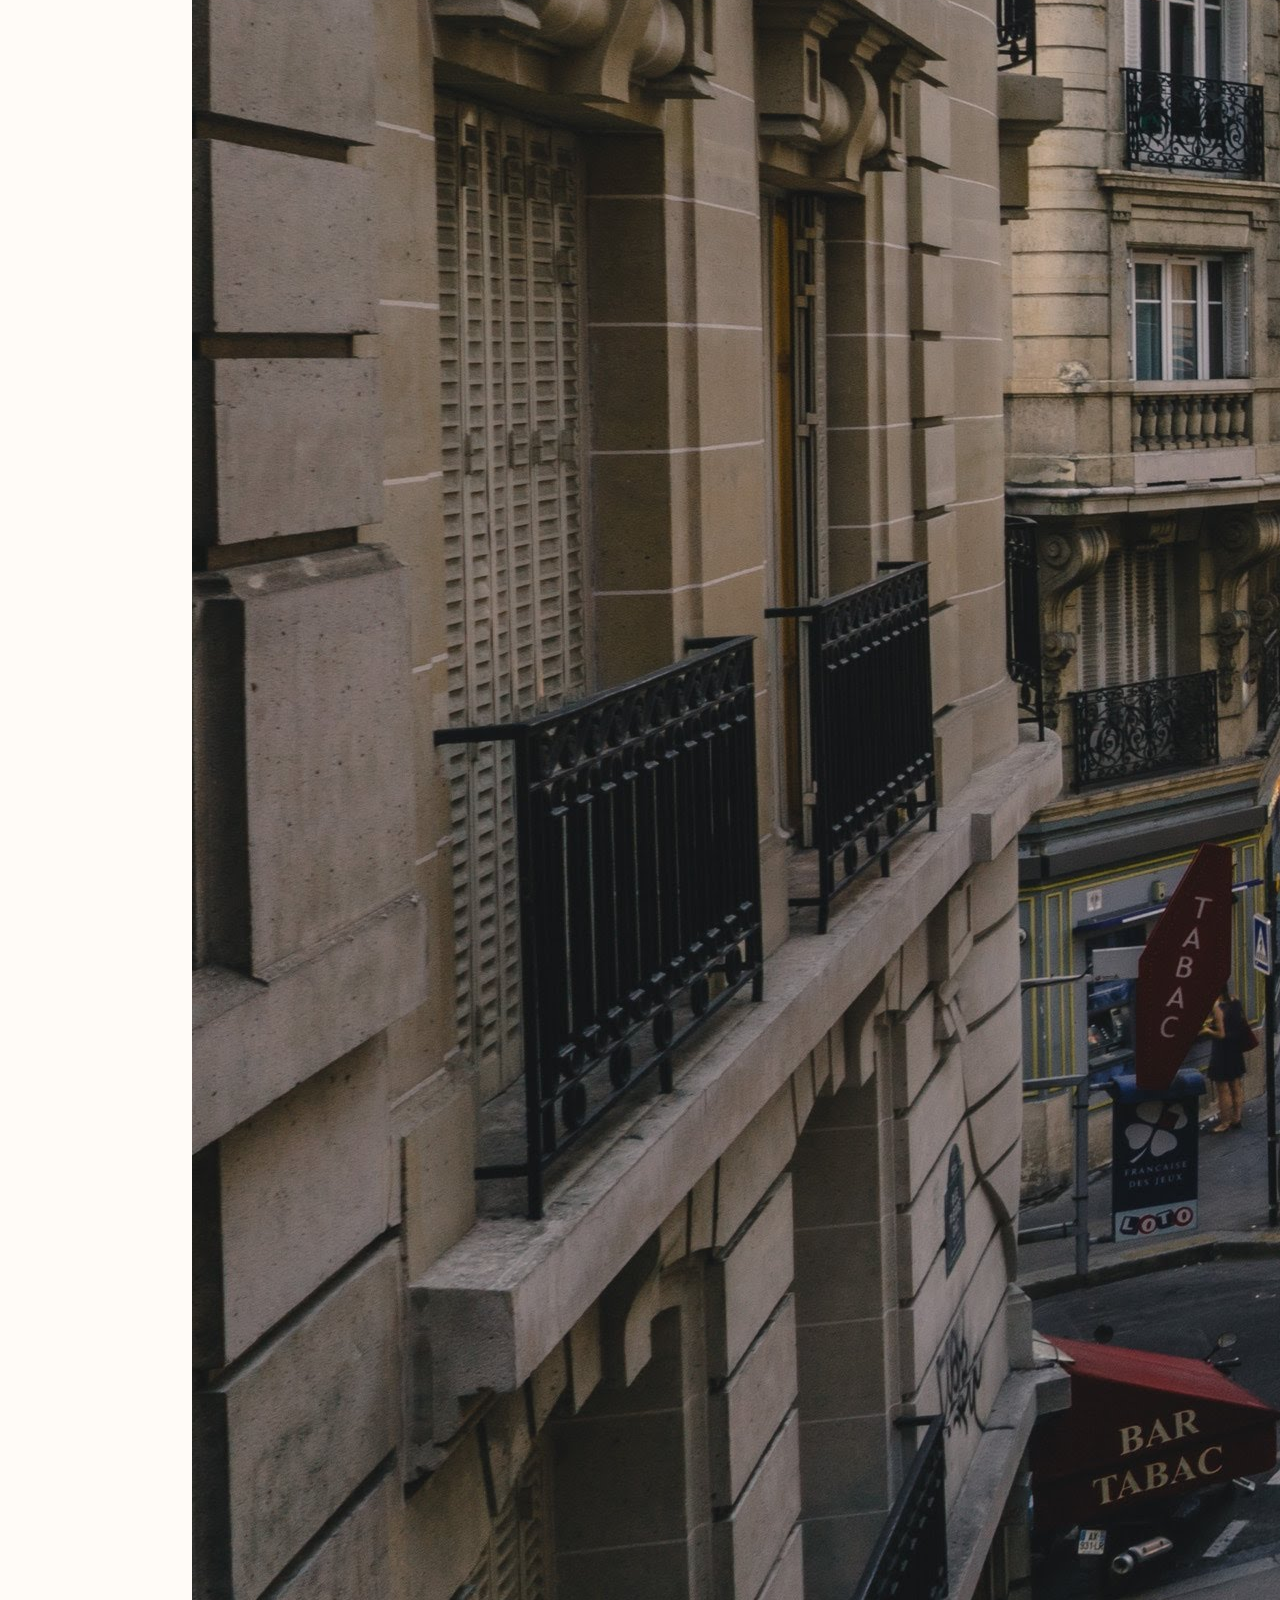
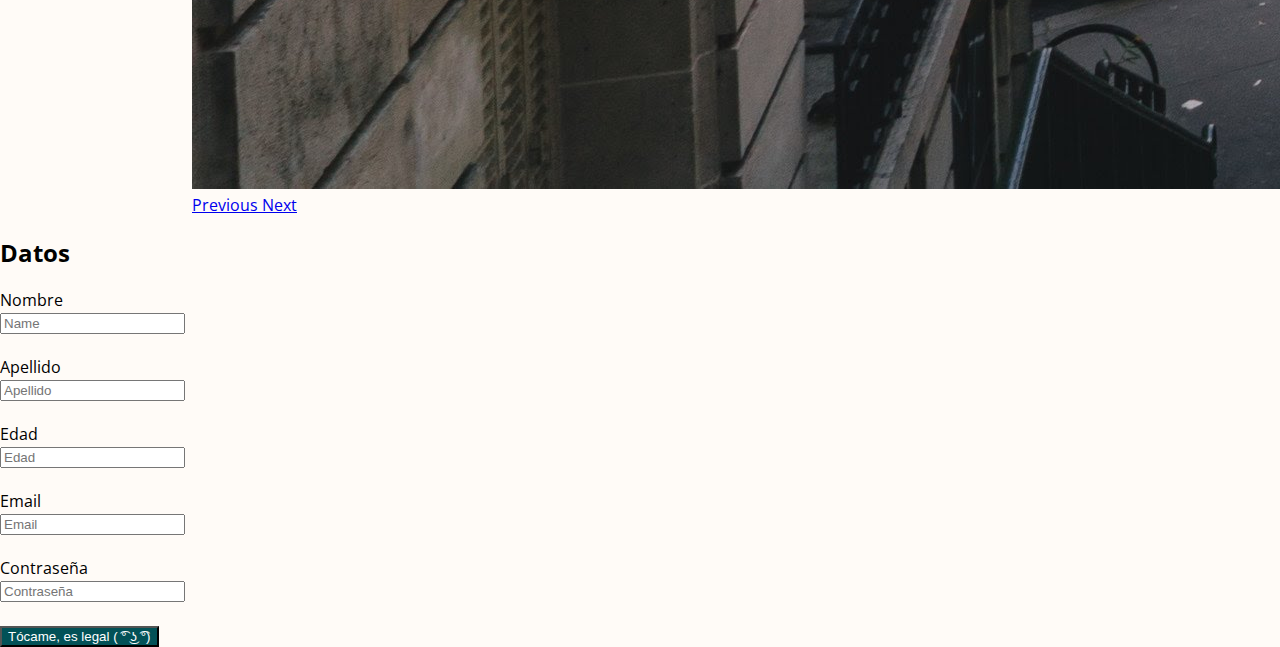
==== commit 0b529a7f: "Sesión 4. Reto 3" ====
--- a/index.html
+++ b/index.html
@@ -6,6 +6,8 @@
    <meta http-equiv="X-UA-Compatible" content="IE=edge">
    <meta name="viewport" content="width=device-width, initial-scale=1.0, user-scalable=no">
    <title>Hola, web!</title>
+   <link rel="stylesheet" href="https://cdn.jsdelivr.net/npm/bootstrap@4.6.0/dist/css/bootstrap.min.css"
+      integrity="sha384-B0vP5xmATw1+K9KRQjQERJvTumQW0nPEzvF6L/Z6nronJ3oUOFUFpCjEUQouq2+l" crossorigin="anonymous">
    <link rel="stylesheet" href="styles.css">
 </head>
 
@@ -54,7 +56,7 @@
       <img src="https://getmatcha.com/wp-content/themes/getmatcha/img/capterra.png" alt="Una imagen chula">
    </figure>
 
-
+   <!-- Publicidad -->
    <section class="promo">
       <div class="explanatory-video">
          <video
@@ -83,6 +85,15 @@
       </article>
    </section>
 
+   <!-- Features -->
+   <section class="features">
+      <article>Característica 1</article>
+      <article>Característica 2</article>
+      <article>Característica 3</article>
+      <article>Característica 4</article>
+   </section>
+
+   <!-- Casos de éxito -->
    <section class="who-trust-us">
       <article class="brands">
          <h2>Growing ecommerce brands rely on Matcha.</h2>
@@ -111,7 +122,34 @@
       </article>
    </section>
 
-
+   <!-- Carousel -->
+   <div id="carouselExampleControls" class="carousel slide" data-ride="carousel">
+      <div class="carousel-inner">
+         <div class="carousel-item active">
+            <img src="assets/a.jpg" class="d-block w-100">
+         </div>
+         <div class="carousel-item">
+            <img src="assets/b.jpg" class="d-block w-100">
+         </div>
+         <div class="carousel-item">
+            <img src="assets/c.jpg" class="d-block w-100">
+         </div>
+         <div class="carousel-item">
+            <img src="assets/d.jpg" class="d-block w-100">
+         </div>
+         <div class="carousel-item">
+            <img src="assets/e.jpg" class="d-block w-100">
+         </div>
+      </div>
+      <a class="carousel-control-prev" href="#carouselExampleControls" role="button" data-slide="prev">
+         <span class="carousel-control-prev-icon" aria-hidden="true"></span>
+         <span class="sr-only">Previous</span>
+      </a>
+      <a class="carousel-control-next" href="#carouselExampleControls" role="button" data-slide="next">
+         <span class="carousel-control-next-icon" aria-hidden="true"></span>
+         <span class="sr-only">Next</span>
+      </a>
+   </div>
 
    <!-- Reto 3 -->
    <h2>Datos</h2>
@@ -148,6 +186,17 @@
 
       <Button>Tócame, es legal ( ͡° ͜ʖ ͡°)</Button>
    </form>
+
+   <!-- Scripts -->
+   <script src="https://code.jquery.com/jquery-3.5.1.slim.min.js"
+      integrity="sha384-DfXdz2htPH0lsSSs5nCTpuj/zy4C+OGpamoFVy38MVBnE+IbbVYUew+OrCXaRkfj"
+      crossorigin="anonymous"></script>
+   <script src="https://cdn.jsdelivr.net/npm/popper.js@1.16.1/dist/umd/popper.min.js"
+      integrity="sha384-9/reFTGAW83EW2RDu2S0VKaIzap3H66lZH81PoYlFhbGU+6BZp6G7niu735Sk7lN"
+      crossorigin="anonymous"></script>
+   <script src="https://cdn.jsdelivr.net/npm/bootstrap@4.6.0/dist/js/bootstrap.min.js"
+      integrity="sha384-+YQ4JLhjyBLPDQt//I+STsc9iw4uQqACwlvpslubQzn4u2UU2UFM80nGisd026JF"
+      crossorigin="anonymous"></script>
 </body>
 
 </html>--- a/styles.css
+++ b/styles.css
@@ -27,7 +27,7 @@
     margin-left: 20px;
     margin-right: 20px;
     font-size: 0;
-    height: 45px;
+    height: 55px;
     font-family: sans-serif;
 }
 
@@ -36,7 +36,6 @@
     font-size: 16px;
     vertical-align: middle;
     height: 100%;
-    line-height: 45px;
 }
 
 li {
@@ -57,10 +56,14 @@
     color: #025157;
 }
 
+.navbar > ul {
+    margin-top: 10px;
+}
+
 .menu-item {
     display: inline;
-    margin-right: 25px;
-    margin-left: 25px;
+    margin-right: 12px;
+    margin-left: 12px;
 }
 
 .actions {
@@ -81,7 +84,7 @@
 .actions button {
     color: white;
     background-color: #67b54b;
-    padding: 12px 14px;
+    padding: 16px 14px;
     border: 0;
     border-radius: 5px;
 }
@@ -255,10 +258,29 @@
     margin-left: 20px;
 }
 
+.features {
+    display: grid;
+    /* grid-template-columns: repeat(2, 1fr);
+    grid-template-rows: repeat(2, 2fr); */
+    grid-template: repeat(2, 1fr) / repeat(2, 330fr);
+}
+
+.features article {
+    background-color: aqua;
+    margin: 10px;
+    width: 40%;
+    height: 50px;
+}
+
 /* .features .feature-card .feature-image figure
 .features .feature-card .feature-image img {
 
 } */
+
+#carouselExampleControls {
+    width: 70%;
+    margin: auto;
+}
 
 /** dispositivos móviles en vista viewport (vertical) */
 @media (max-width: 575px) {
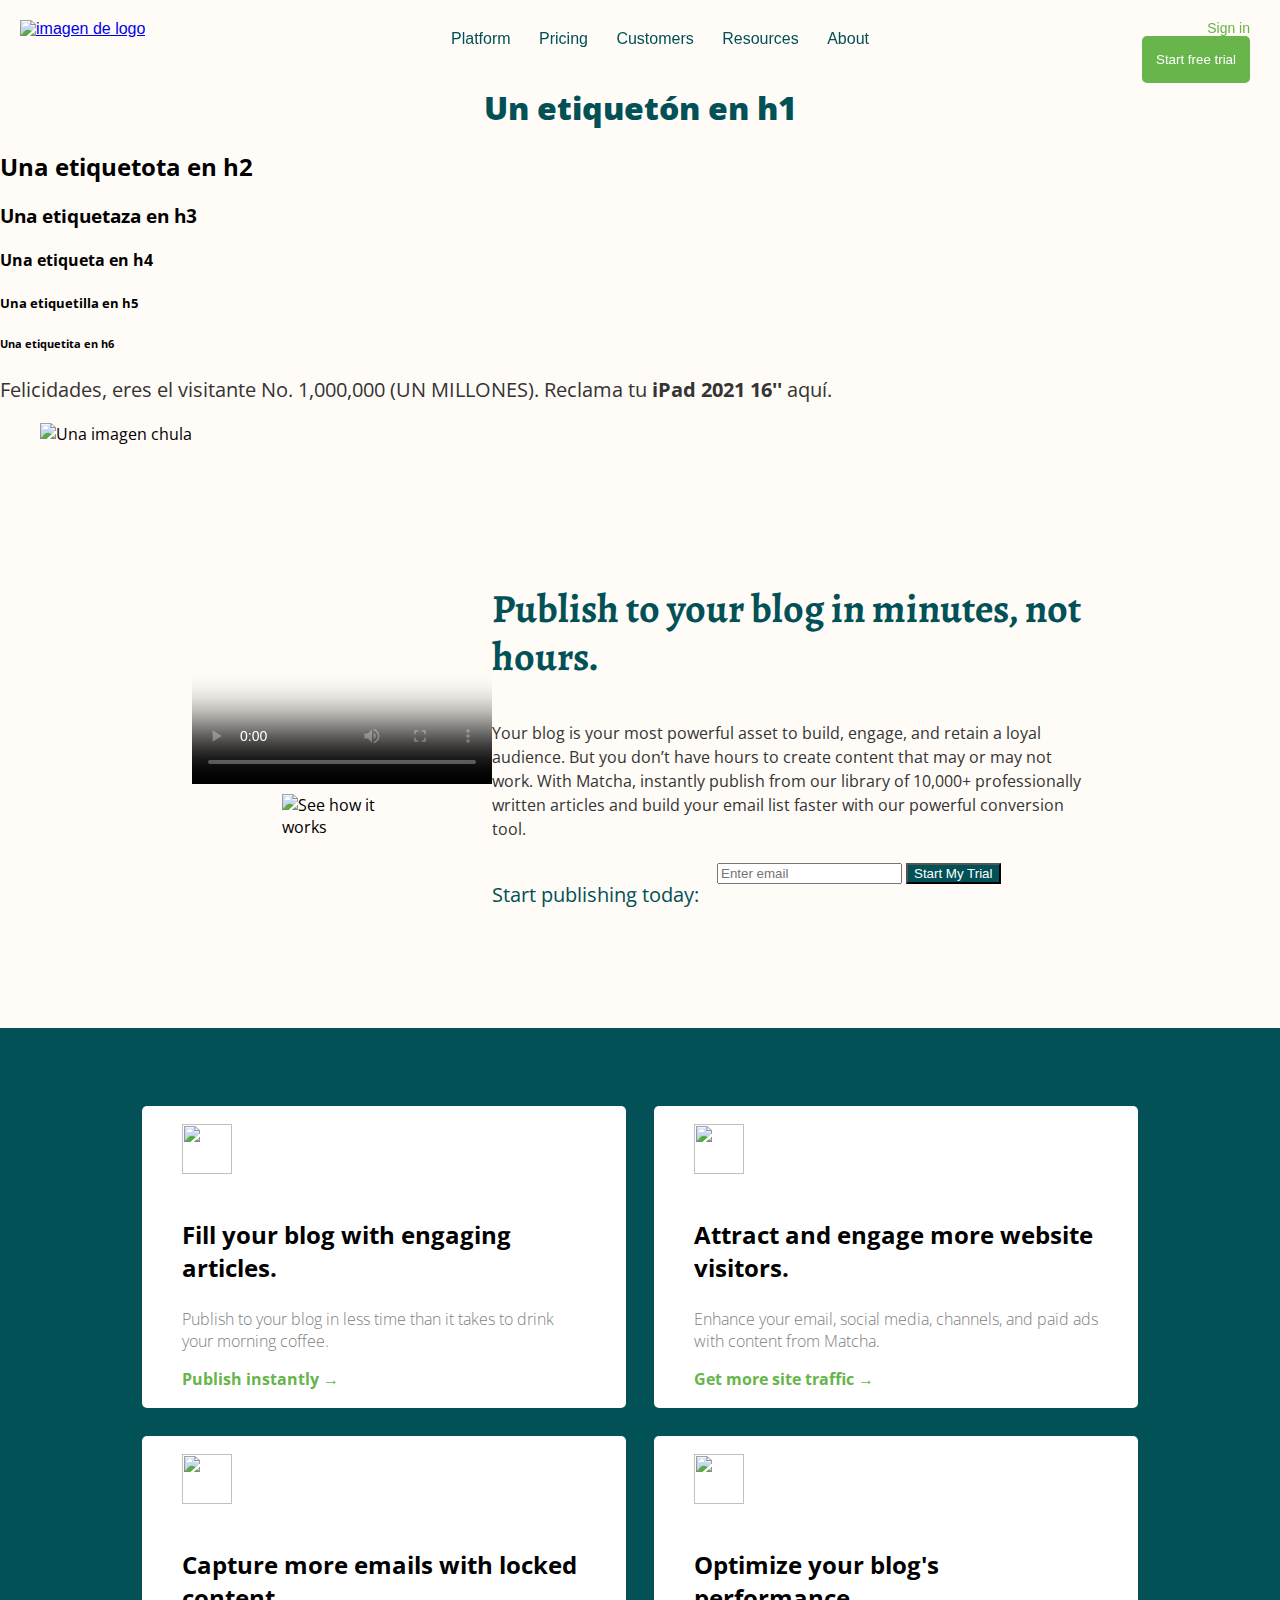
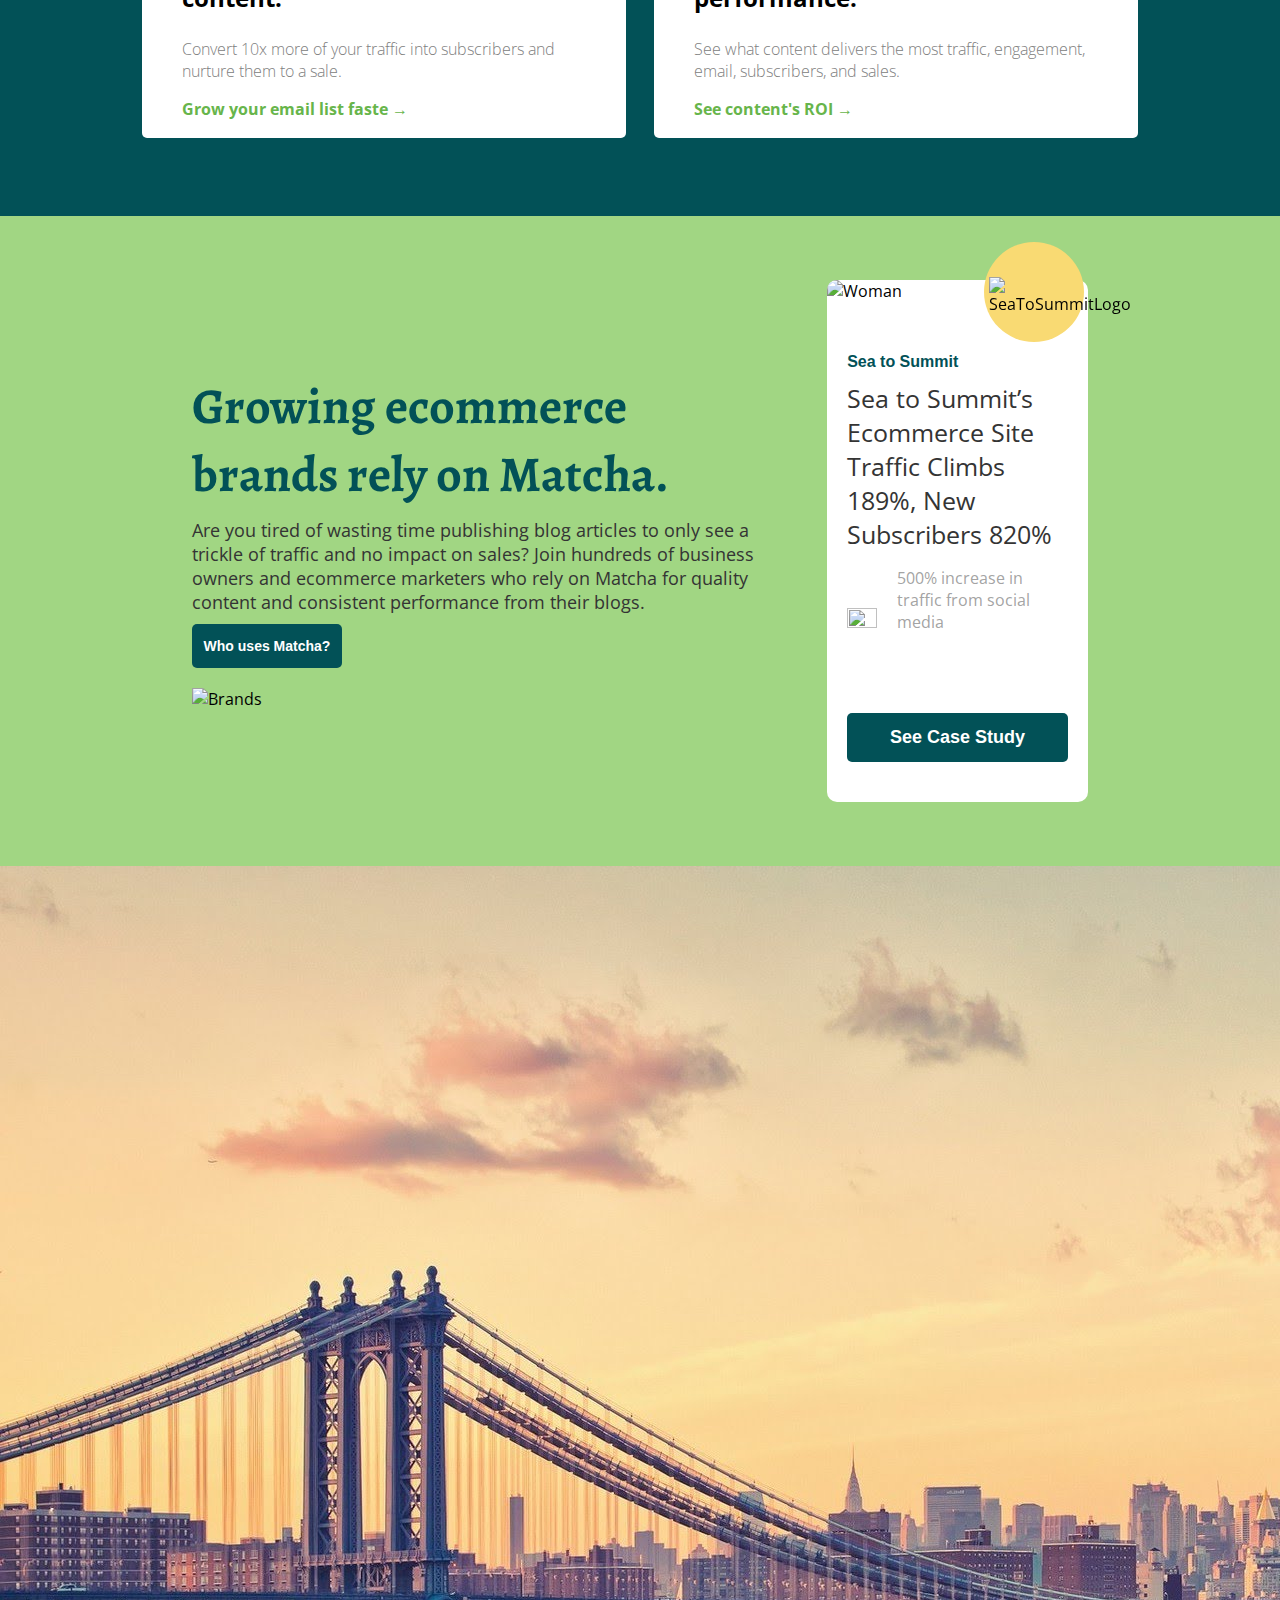
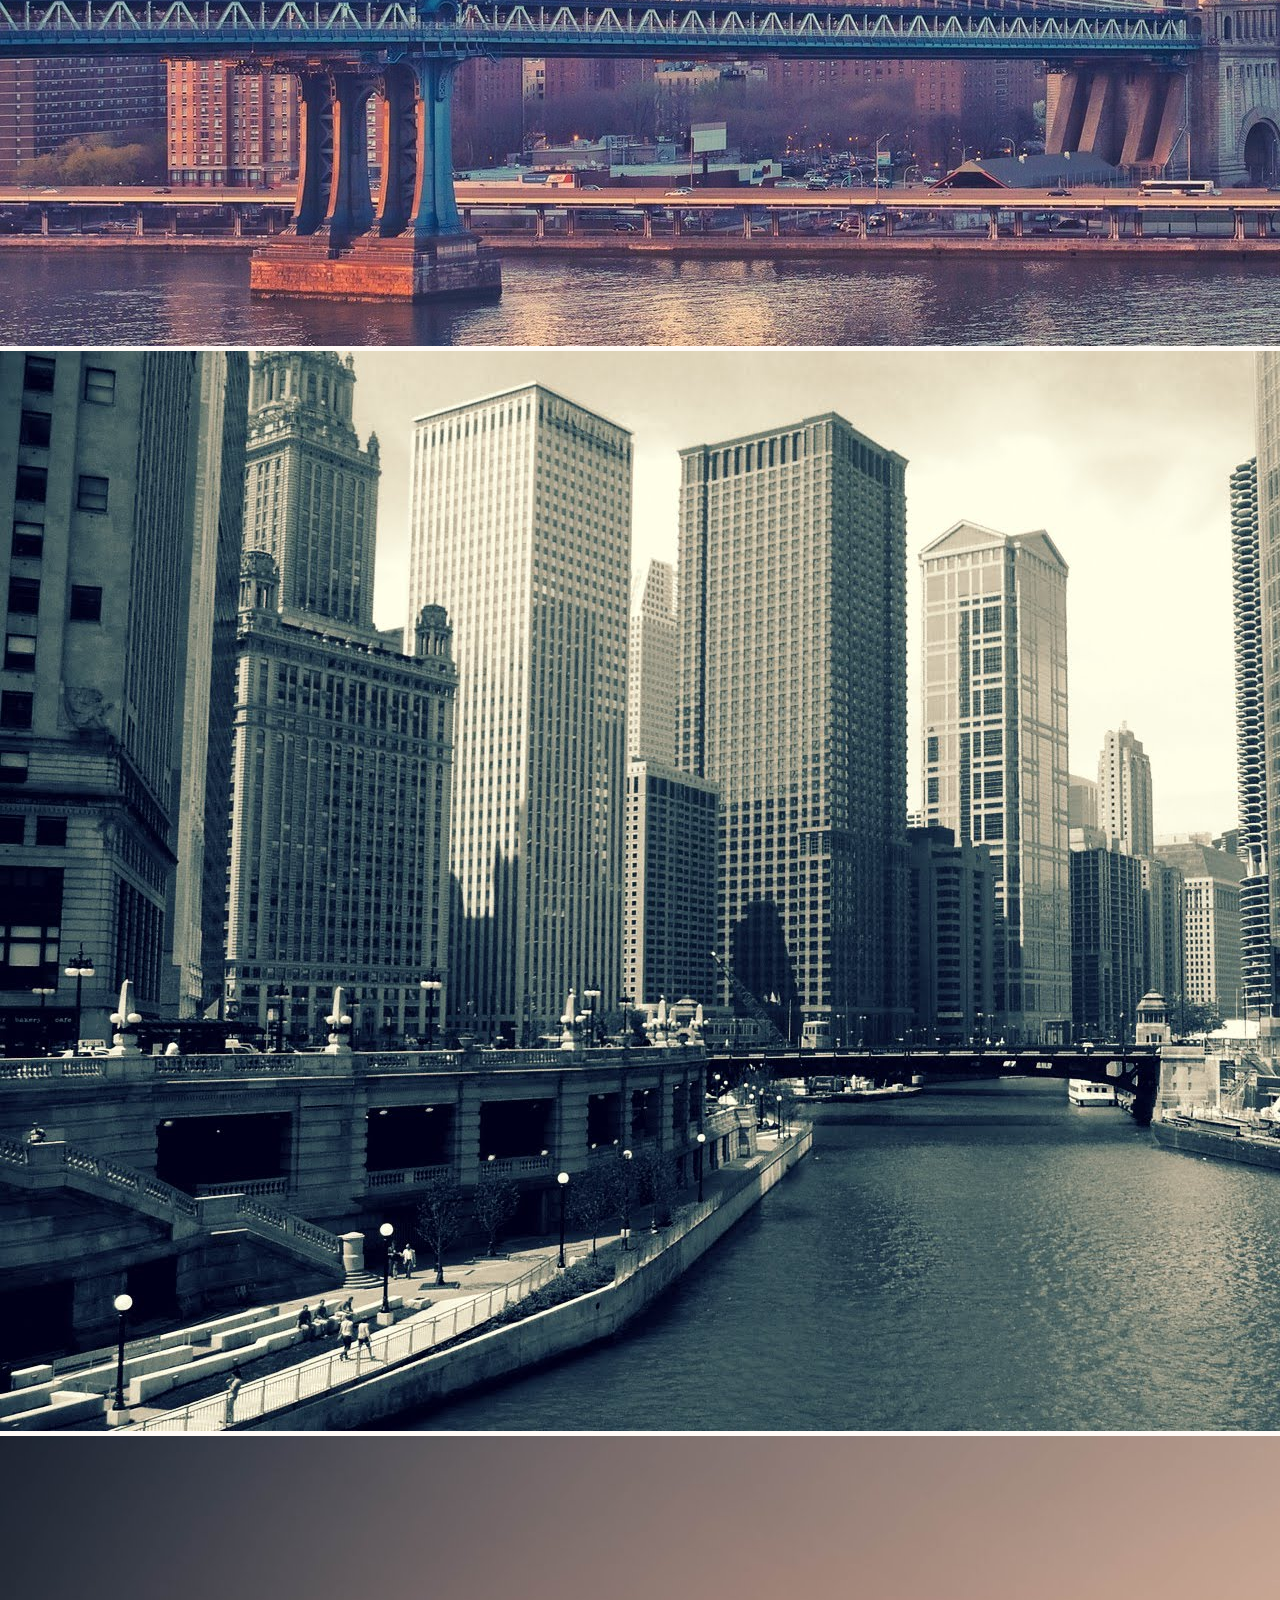
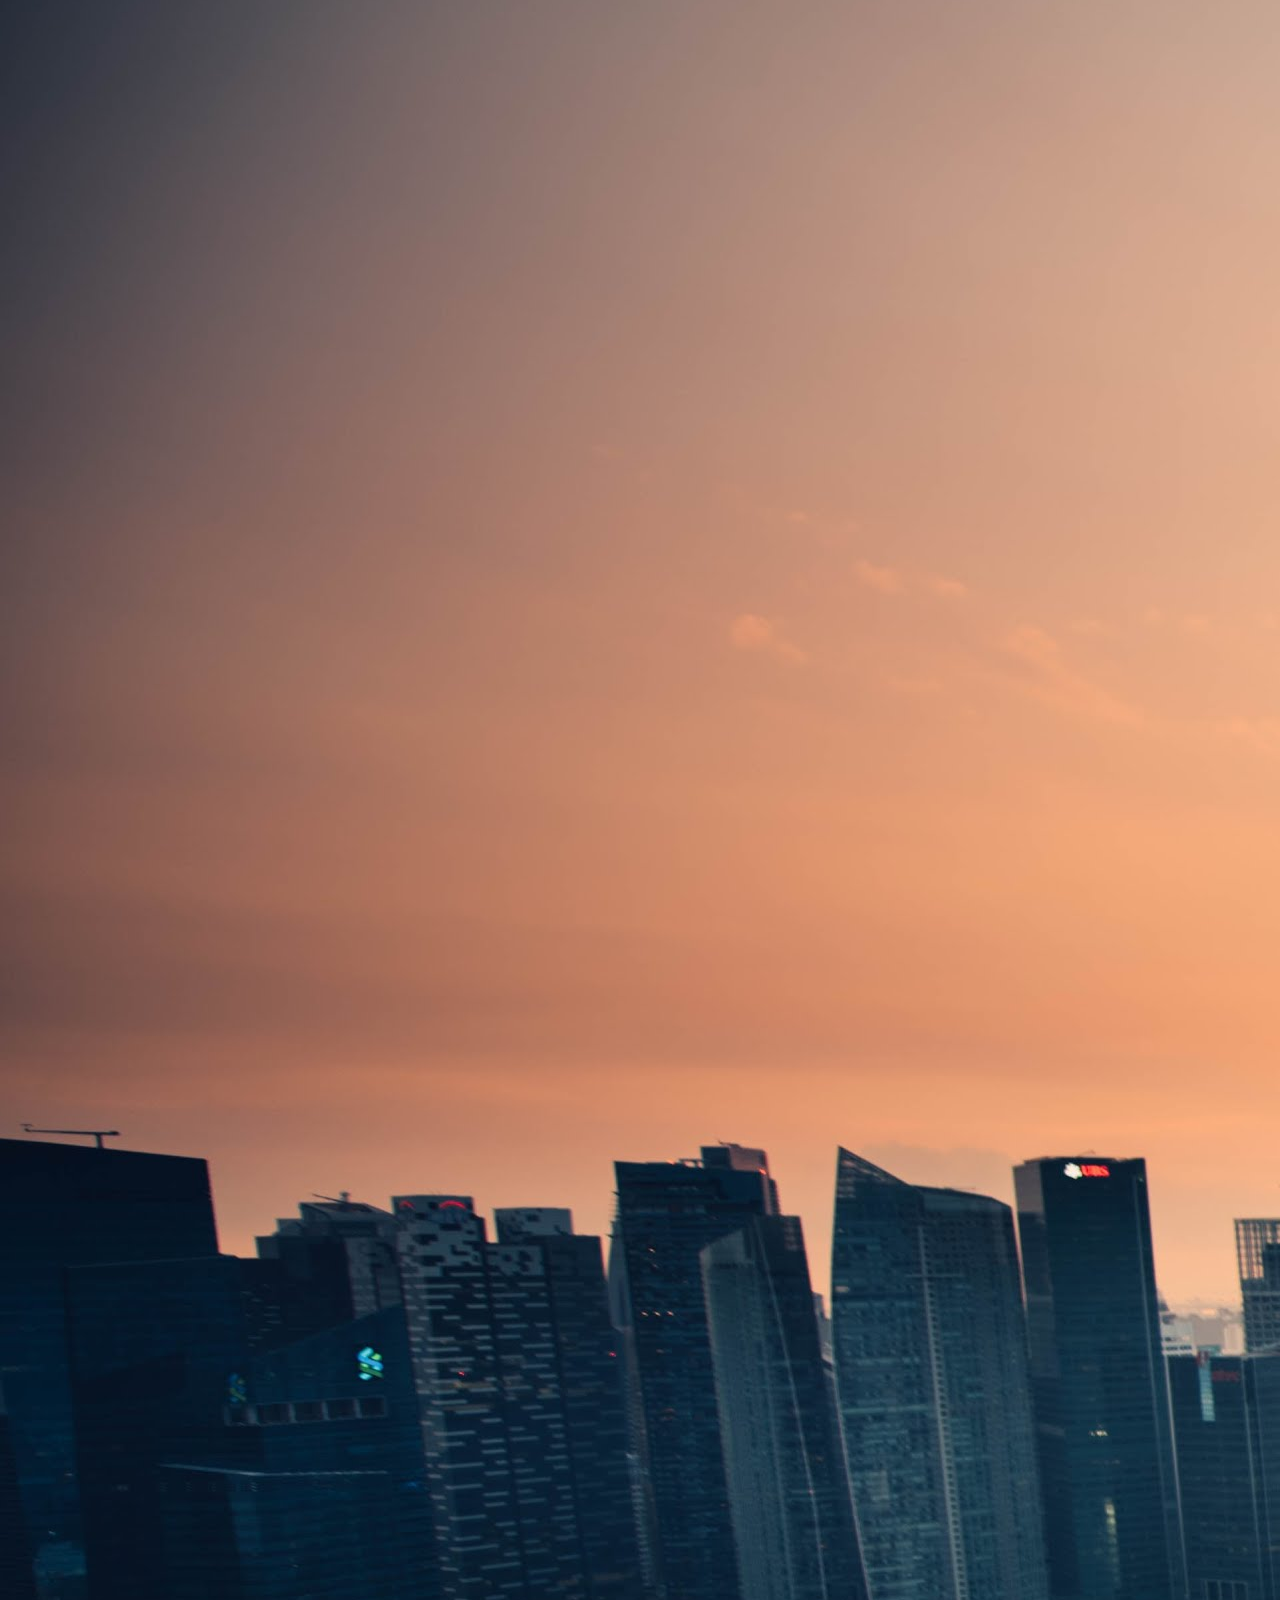
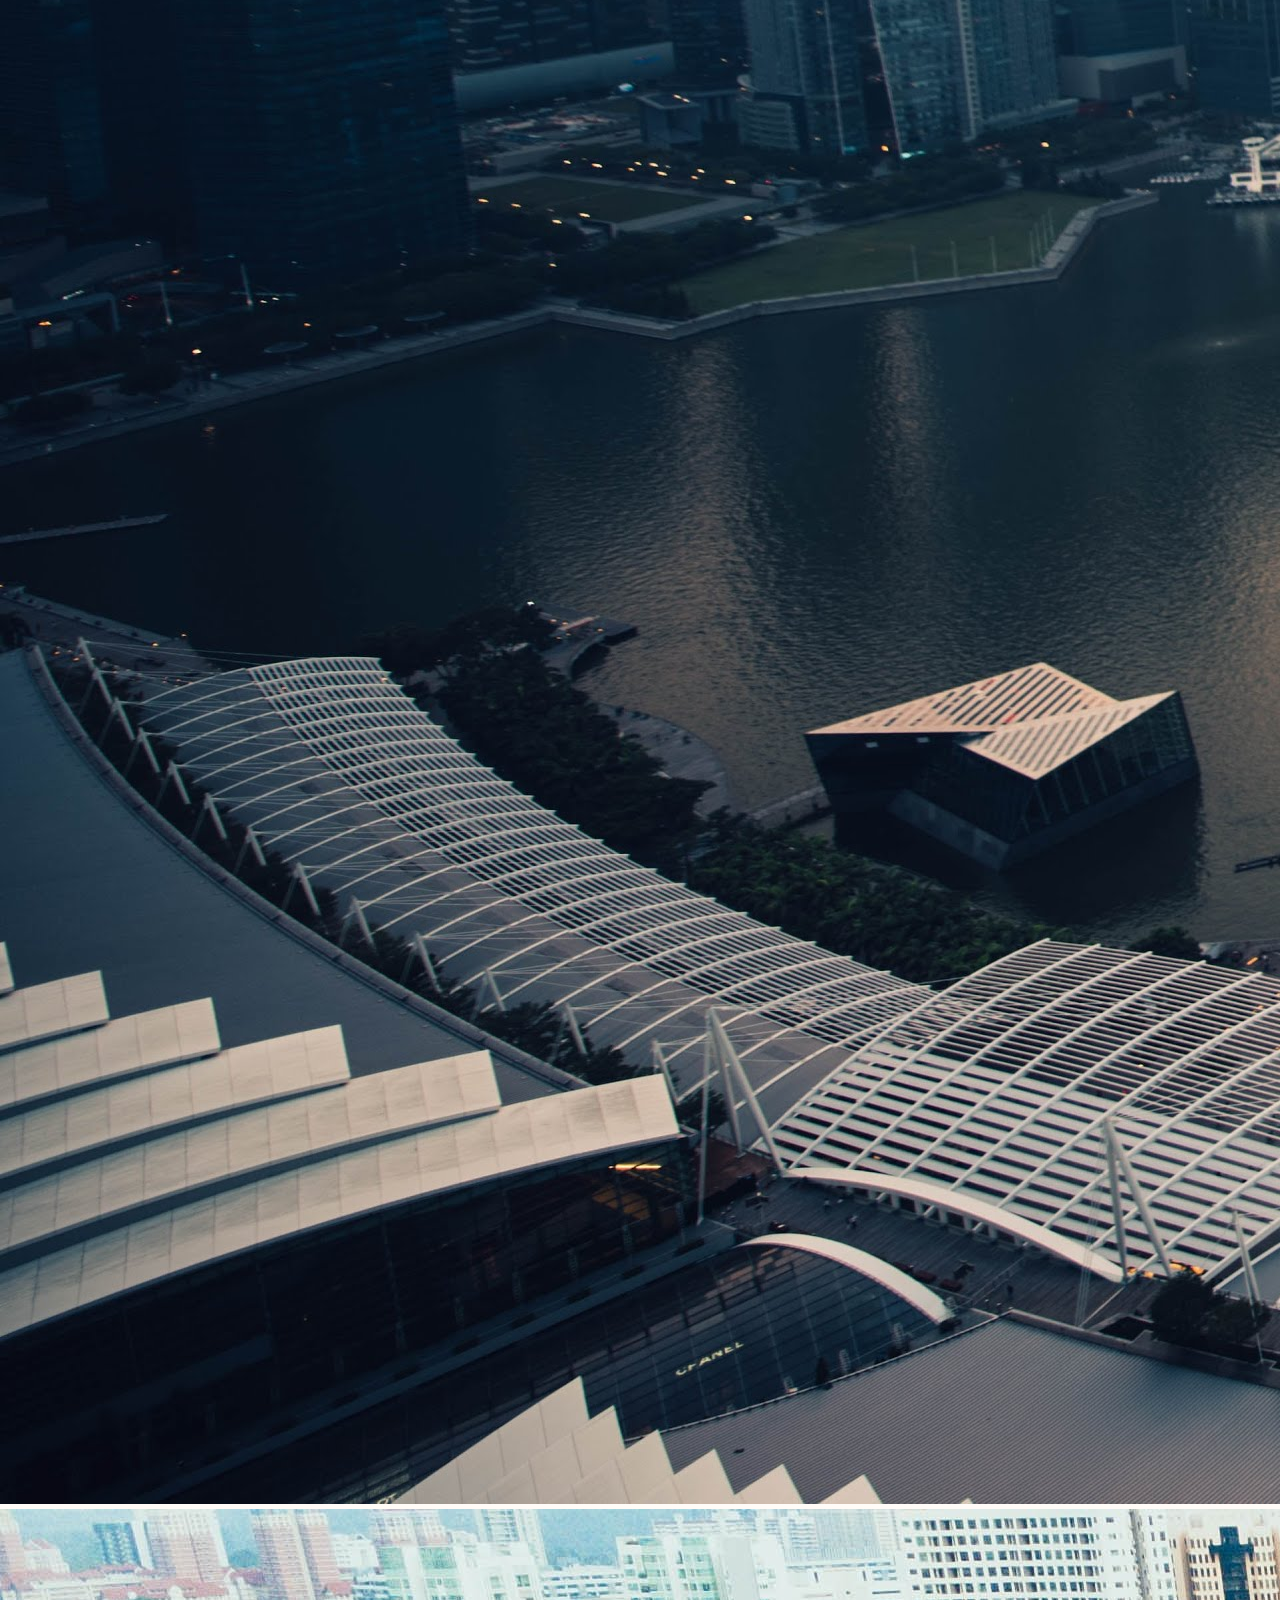
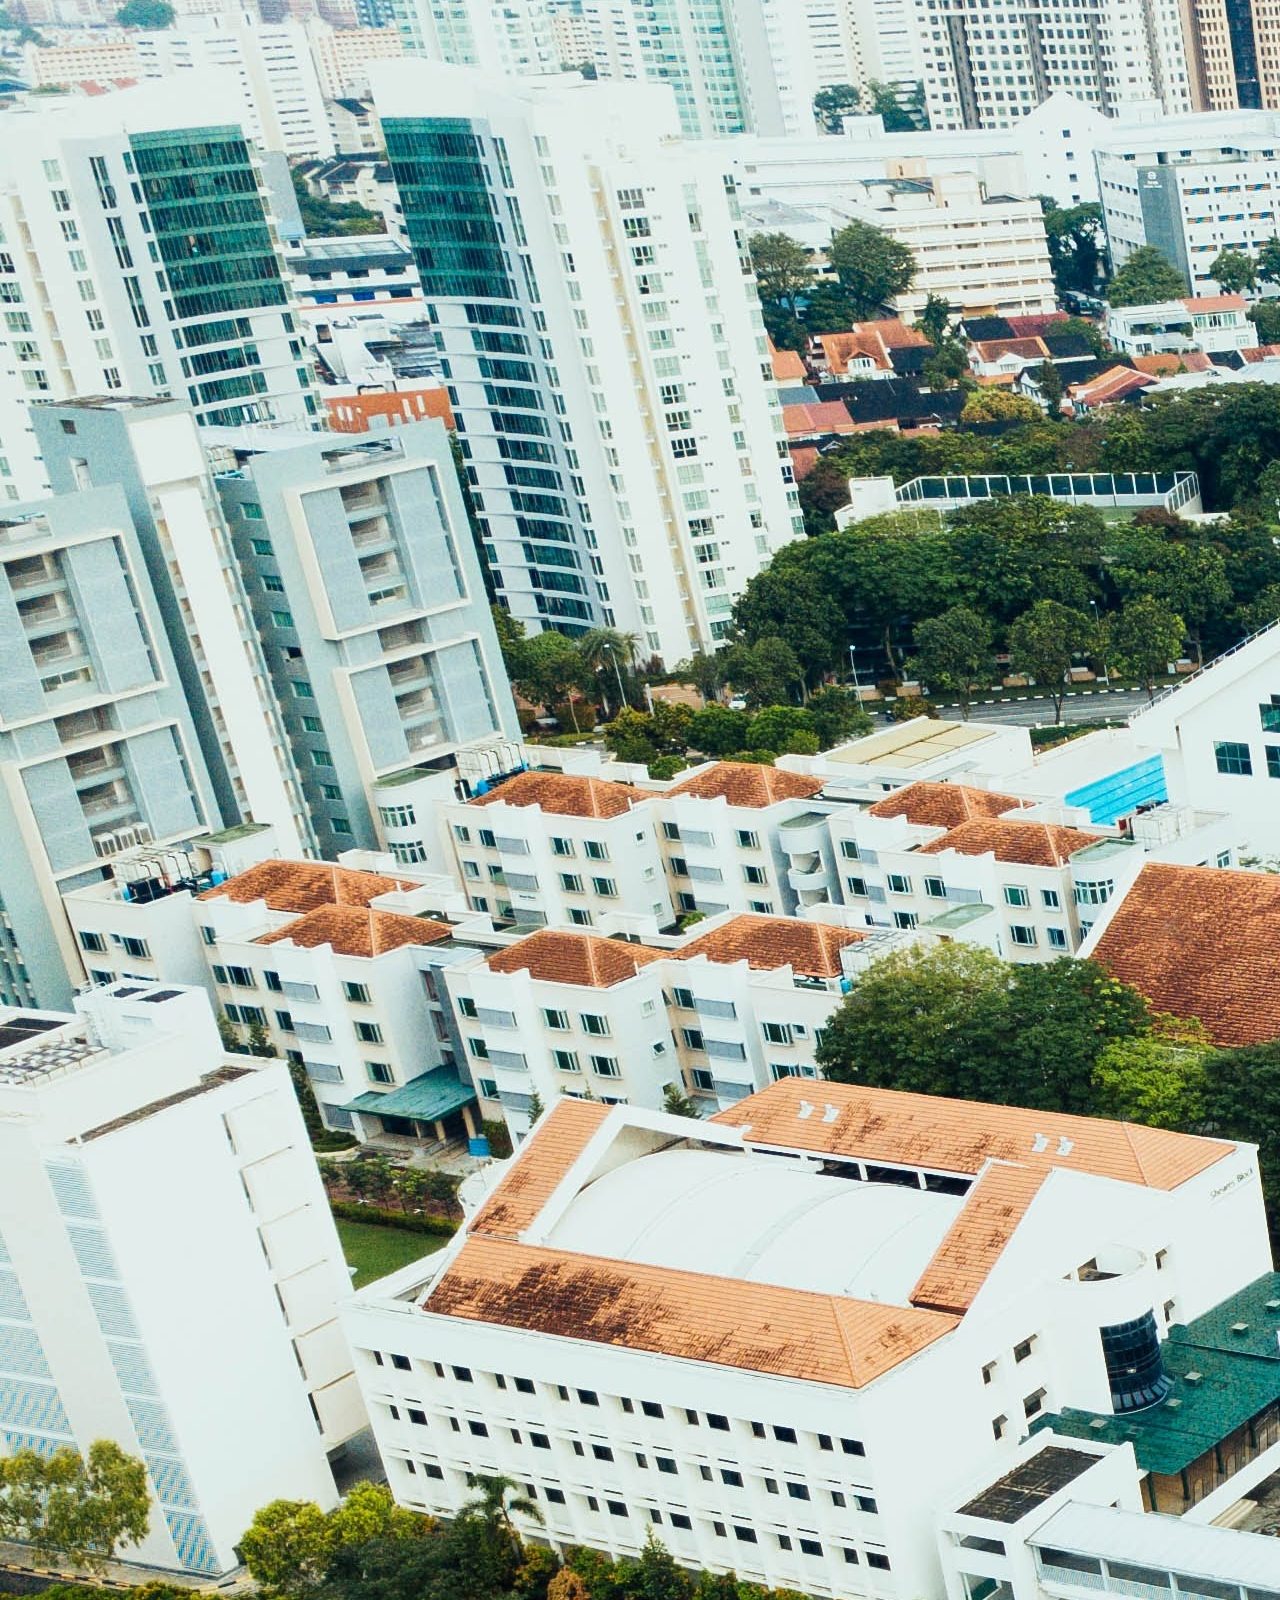
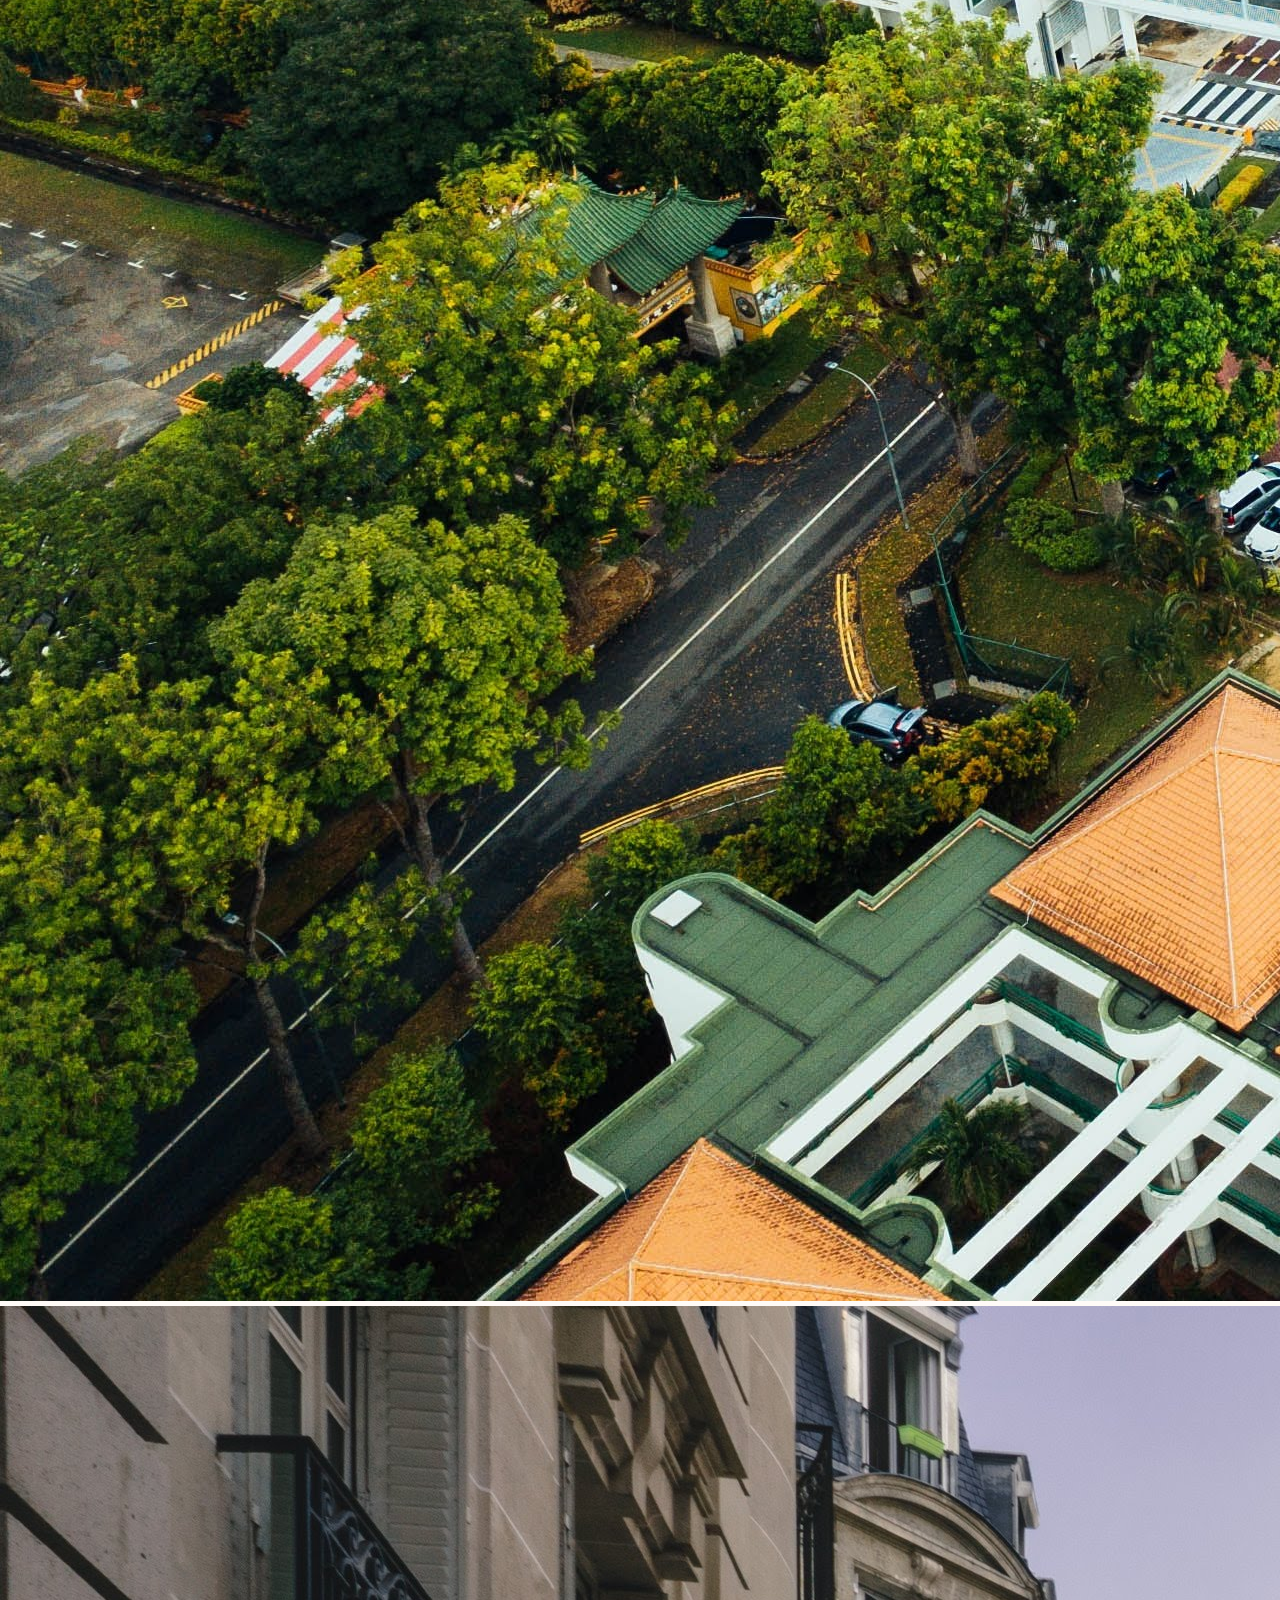
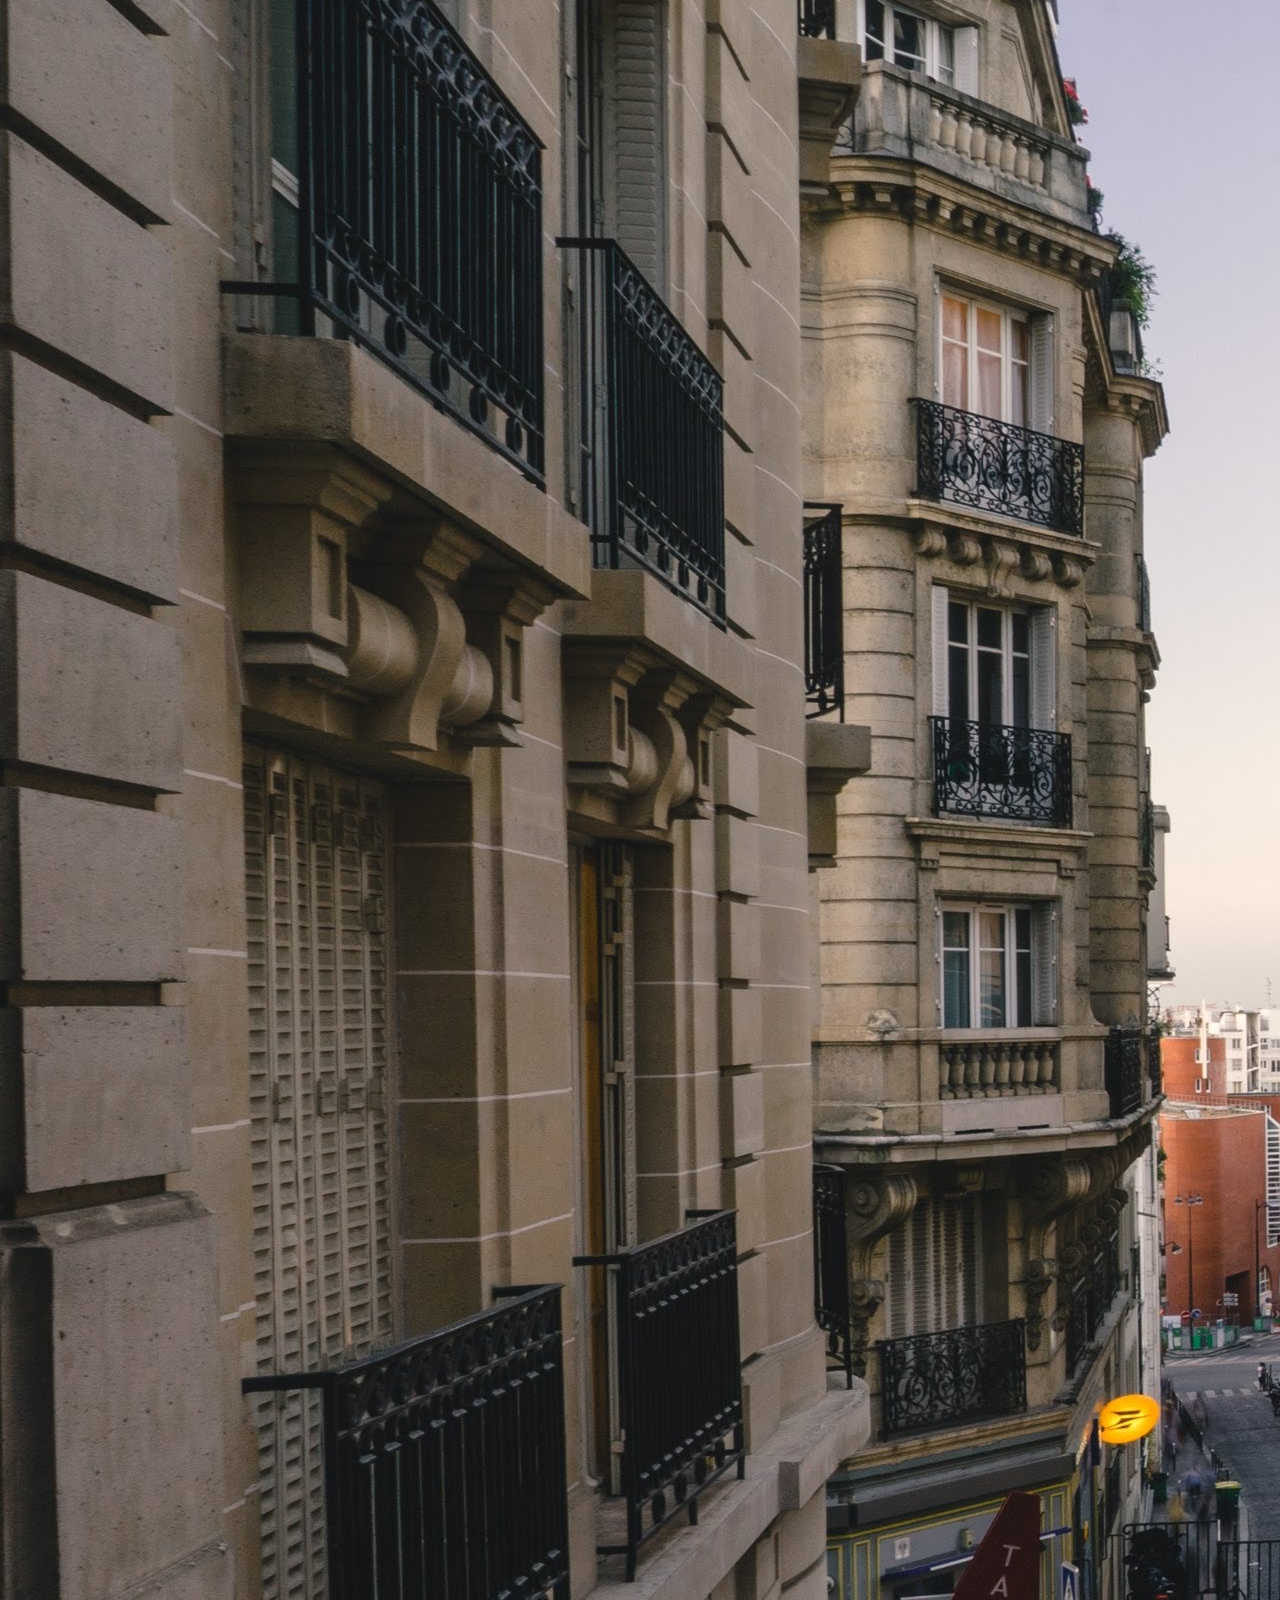
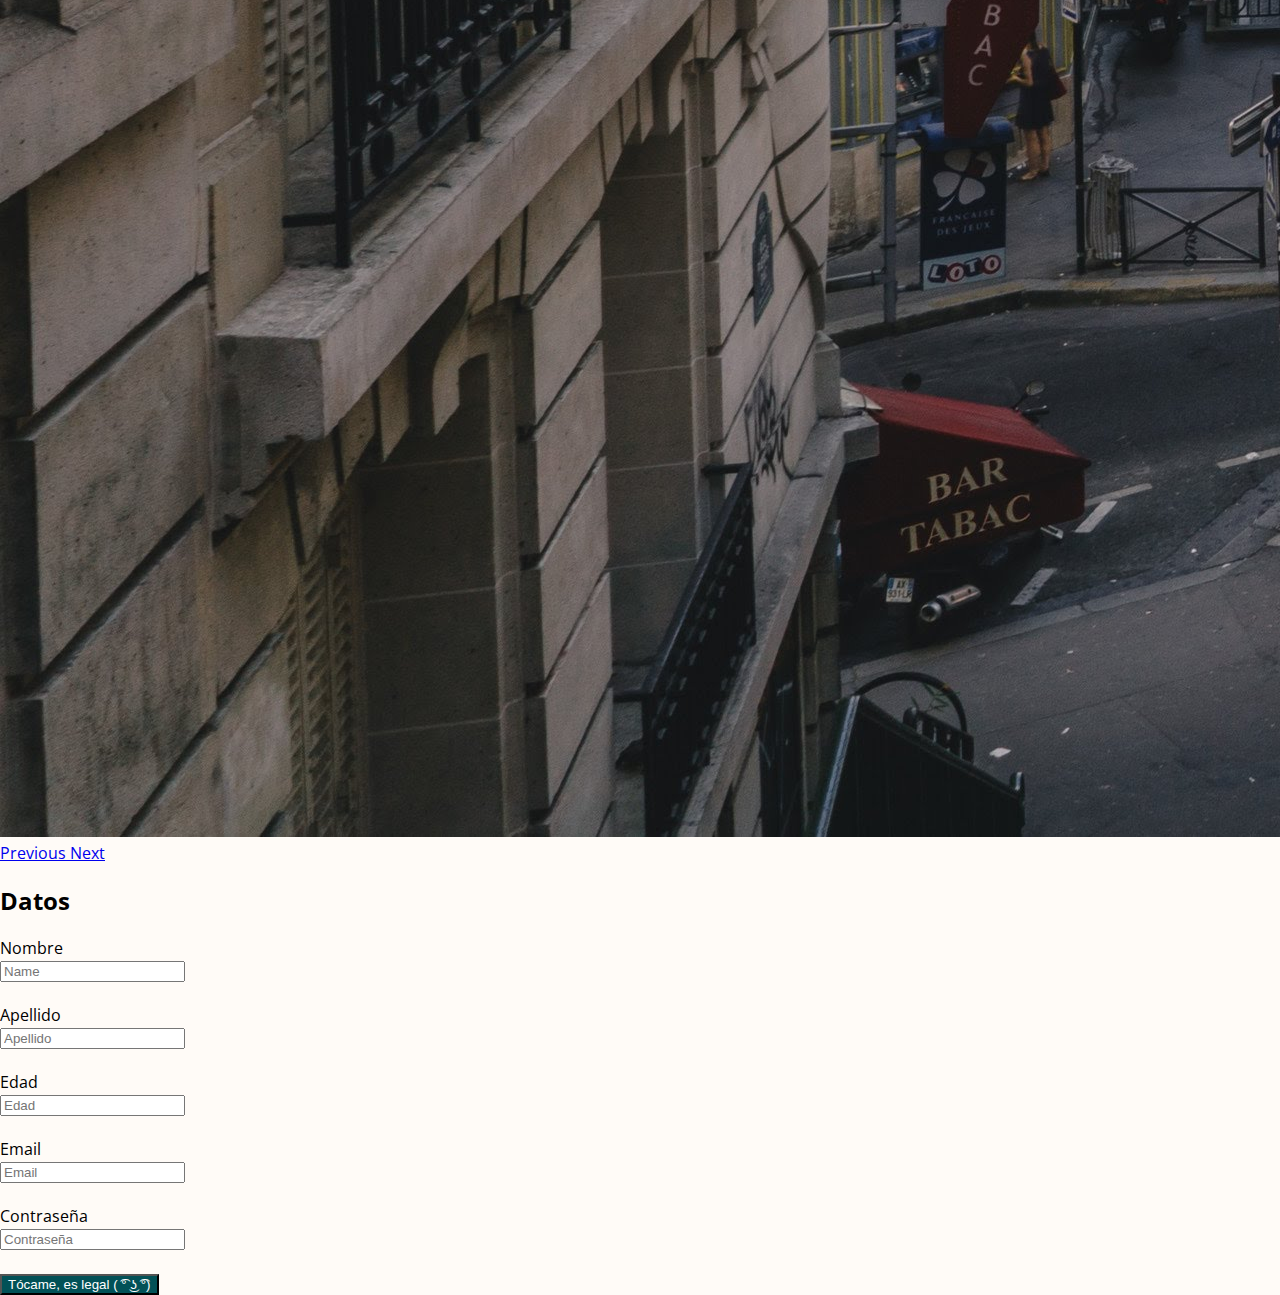
==== commit 6687bd4d: "Sesión 4. Reto 4" ====
--- a/index.html
+++ b/index.html
@@ -87,10 +87,50 @@
 
    <!-- Features -->
    <section class="features">
-      <article>Característica 1</article>
-      <article>Característica 2</article>
-      <article>Característica 3</article>
-      <article>Característica 4</article>
+      <article>
+         <div class="features-content">
+            <img src="https://getmatcha.com/wp-content/themes/getmatcha/img/icon_publish.png" alt="">
+            <h3>Fill your blog with engaging articles.</h3>
+            <p>Publish to your blog in less time than it takes to drink your morning coffee.</p>
+            <a>Publish instantly →</a>
+         </div>
+         <div class="features-image">
+            <img src="https://getmatcha.com/wp-content/themes/getmatcha/img/image_publish.png" alt="">
+         </div>
+      </article>
+      <article>
+         <div class="features-content">
+            <img src="https://getmatcha.com/wp-content/themes/getmatcha/img/icon_site_traffic.png" alt="">
+            <h3>Attract and engage more website visitors.</h3>
+            <p>Enhance your email, social media, channels, and paid ads with content from Matcha.</p>
+            <a>Get more site traffic →</a>
+         </div>
+         <div class="features-image">
+            <img src="https://getmatcha.com/wp-content/themes/getmatcha/img/image_site_traffic.png" alt="">
+         </div>
+      </article>
+      <article>
+         <div class="features-content">
+            <img src="https://getmatcha.com/wp-content/themes/getmatcha/img/icon_capture.png" alt="">
+            <h3>Capture more emails with locked content.</h3>
+            <p>Convert 10x more of your traffic into subscribers and nurture them to a sale.</p>
+            <a>Grow your email list faste →</a>
+         </div>
+         <div class="features-image">
+            <img src="https://getmatcha.com/wp-content/themes/getmatcha/img/image_capture.png" alt="">
+         </div>
+      </article>
+      <article>
+         <div class="features-content">
+            <img src="https://getmatcha.com/wp-content/themes/getmatcha/img/icon_roi.png" alt="">
+            <h3>Optimize your blog's performance.</h3>
+            <p>See what content delivers the most traffic, engagement, email, subscribers, and sales.</p>
+            <a>See content's ROI →</a>
+         </div>
+         <div class="features-image">
+            <img src="https://getmatcha.com/wp-content/themes/getmatcha/img/image_roi.png" alt="">
+         </div>
+      </article>
    </section>
 
    <!-- Casos de éxito -->
--- a/styles.css
+++ b/styles.css
@@ -259,27 +259,62 @@
 }
 
 .features {
+    background-color: #025157;
+    padding: 5% 10%;
     display: grid;
-    /* grid-template-columns: repeat(2, 1fr);
-    grid-template-rows: repeat(2, 2fr); */
-    grid-template: repeat(2, 1fr) / repeat(2, 330fr);
+    grid-template-columns: repeat(2, 1fr);
+    grid-template-rows: repeat(2, 330px);
 }
 
 .features article {
-    background-color: aqua;
-    margin: 10px;
+    display: flex;
+    align-items: center;
+    background-color: white;
+    border-radius: 5px;
+    margin: 14px;
+    overflow: hidden;
+}
+
+.features > article > .features-content {
+    margin: 20px 40px;
+}
+
+.features > article > .features-content > img {
+    width: 50px;
+    height: 50px;
+    margin-bottom: 20px;
+}
+
+.features > article > .features-content > h3 {
+    font-size: 18pt;
+}
+
+.features > article > .features-content > p {
+    font-size: 12pt;
+    font-weight: lighter;
+    color: gray;
+}
+
+.features > article > .features-content > a {
+    font-weight: bold;
+    color: #67b54b
+}
+
+.features > article > .features-image {
+    flex: 1;
     width: 40%;
-    height: 50px;
-}
-
-/* .features .feature-card .feature-image figure
-.features .feature-card .feature-image img {
-
-} */
+    height: 80%;
+    position: relative;
+    right: -50px;
+}
+
+.features > article > .features-image > img {
+    height: 100%;
+}
 
 #carouselExampleControls {
-    width: 70%;
-    margin: auto;
+    margin-top: 0;
+    width: 100%;
 }
 
 /** dispositivos móviles en vista viewport (vertical) */
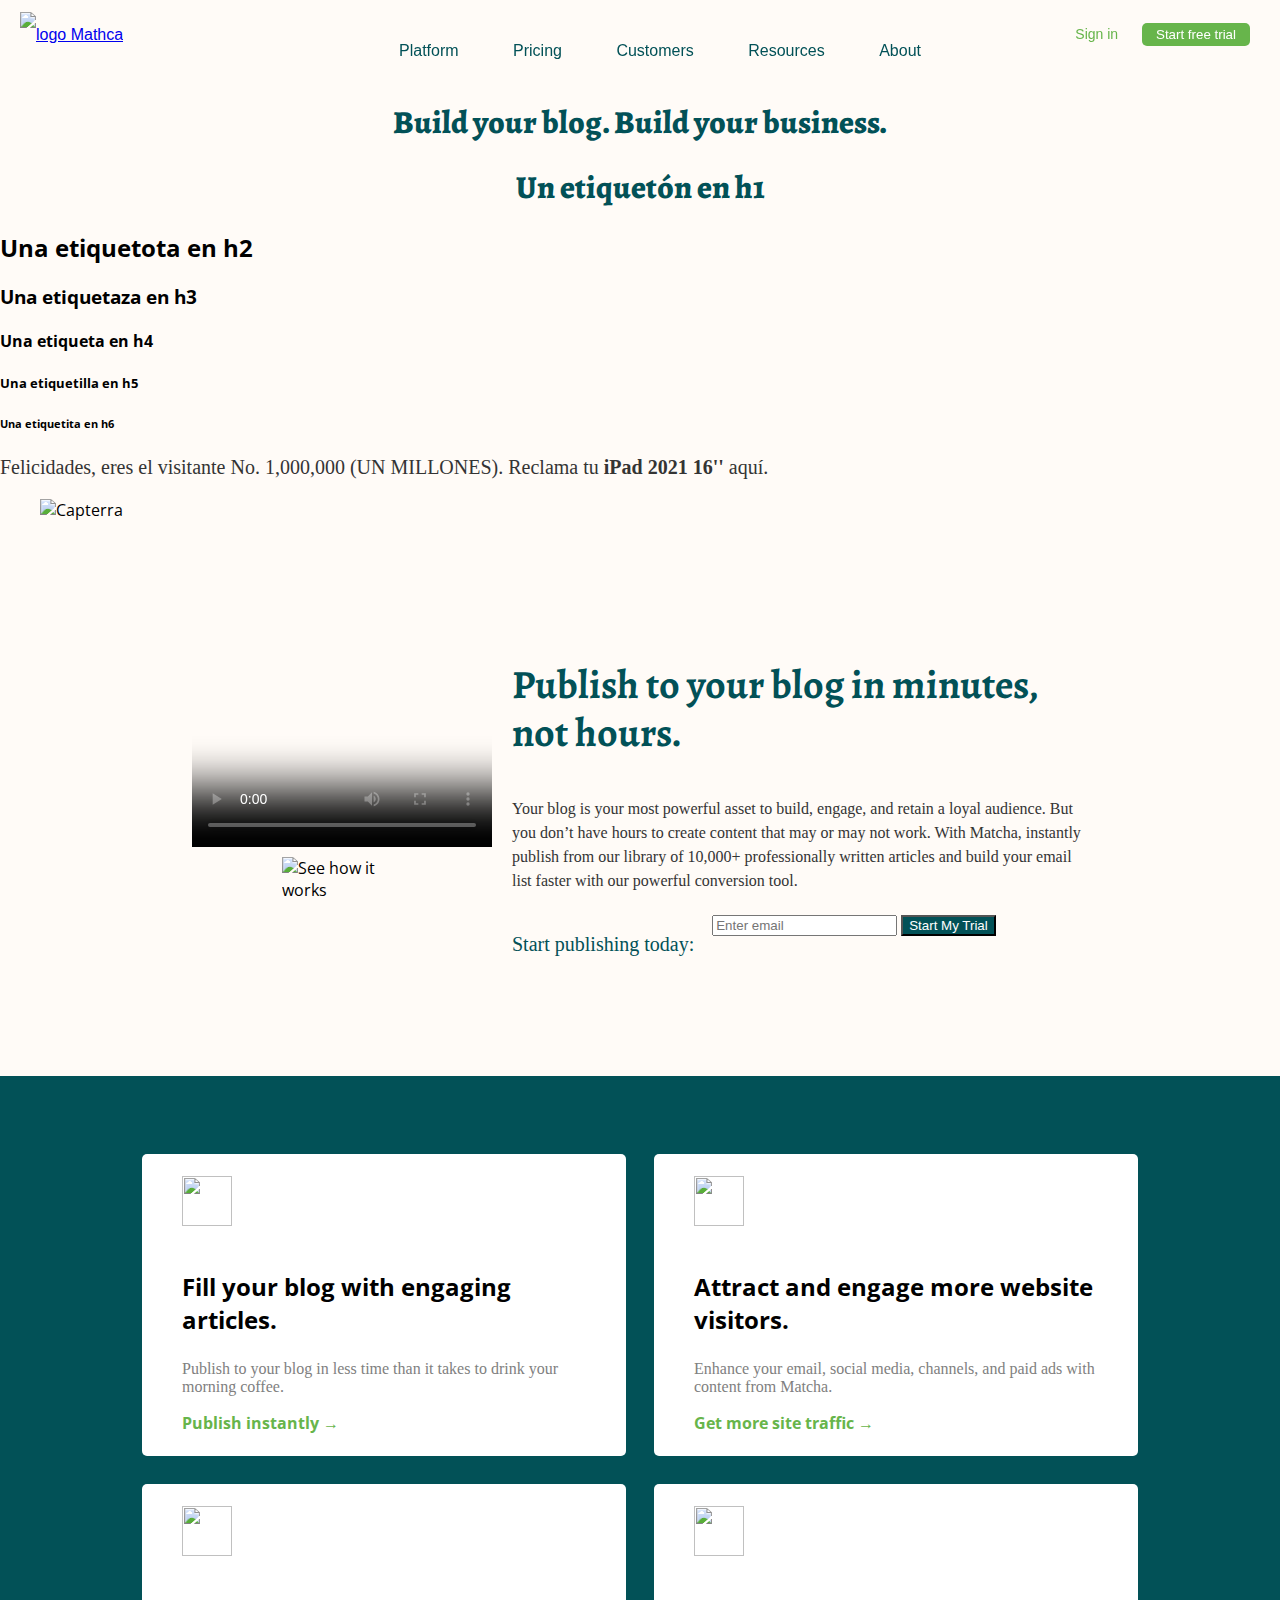
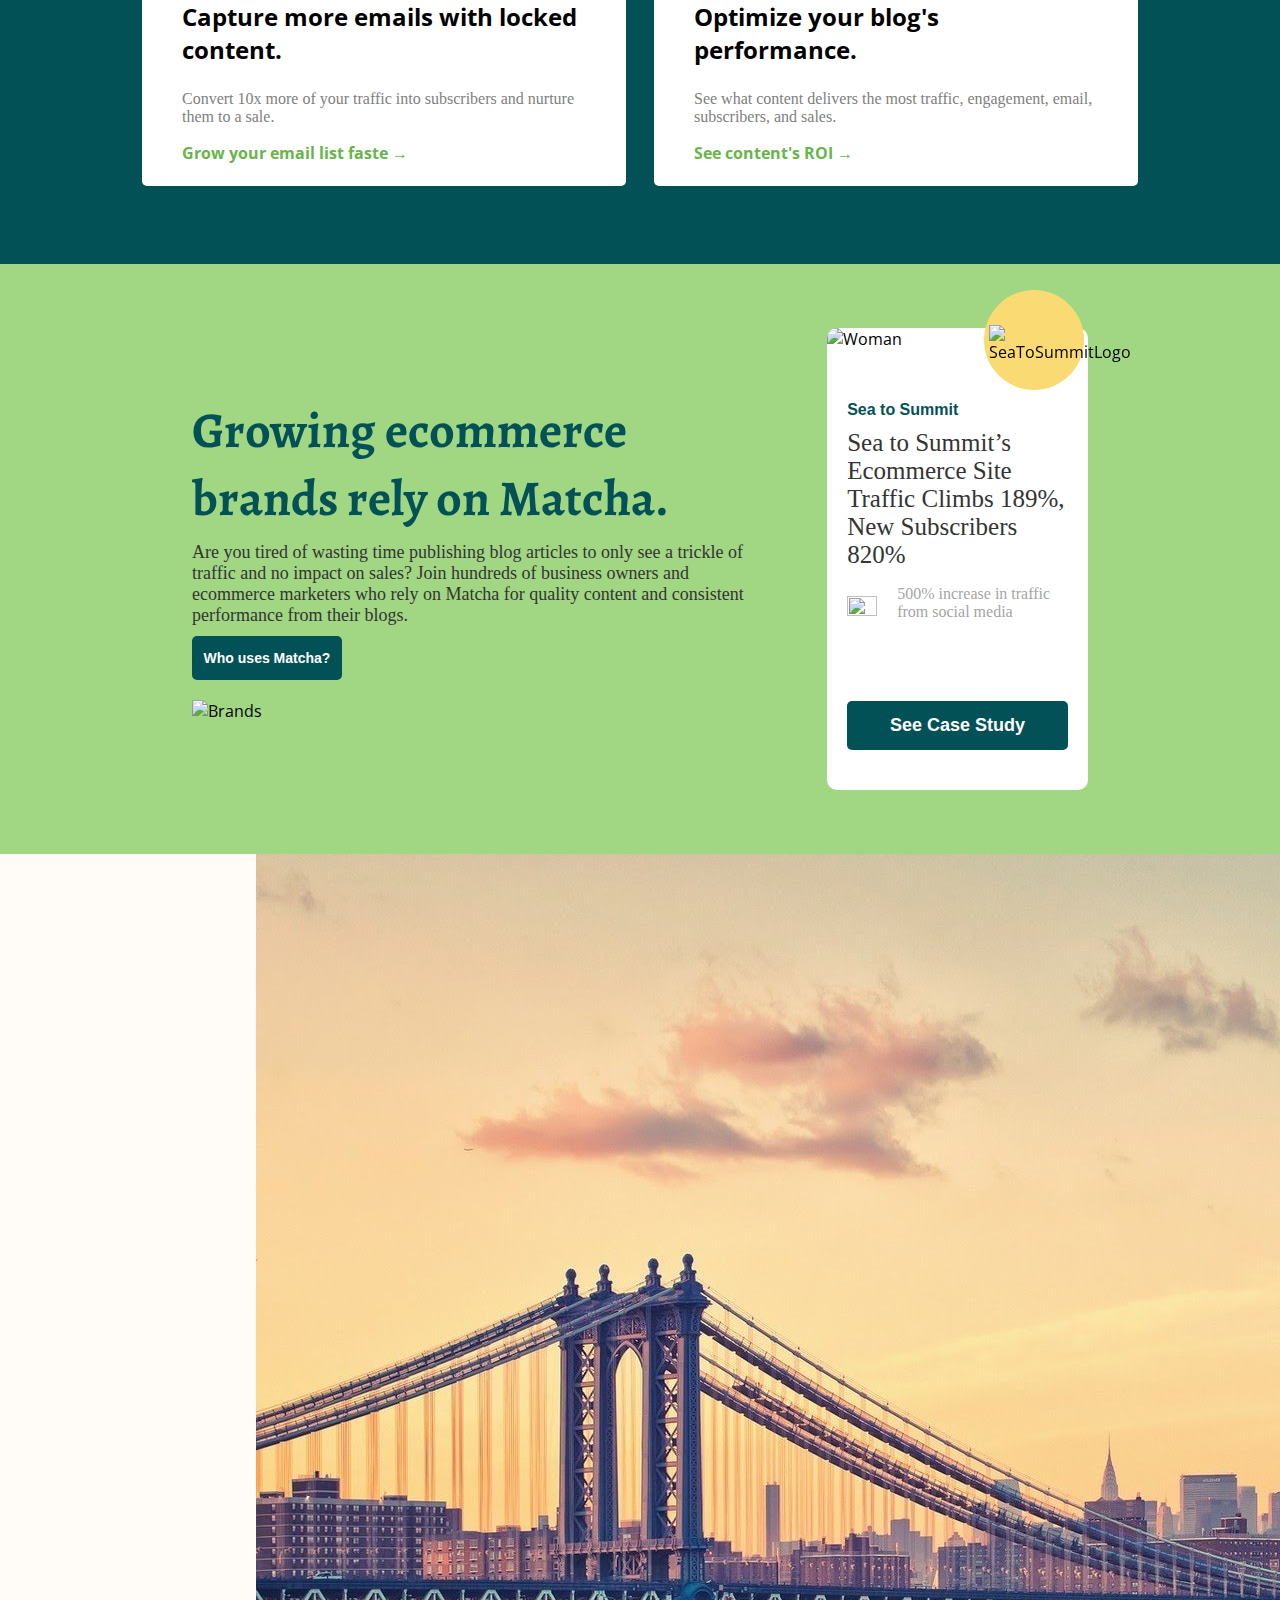
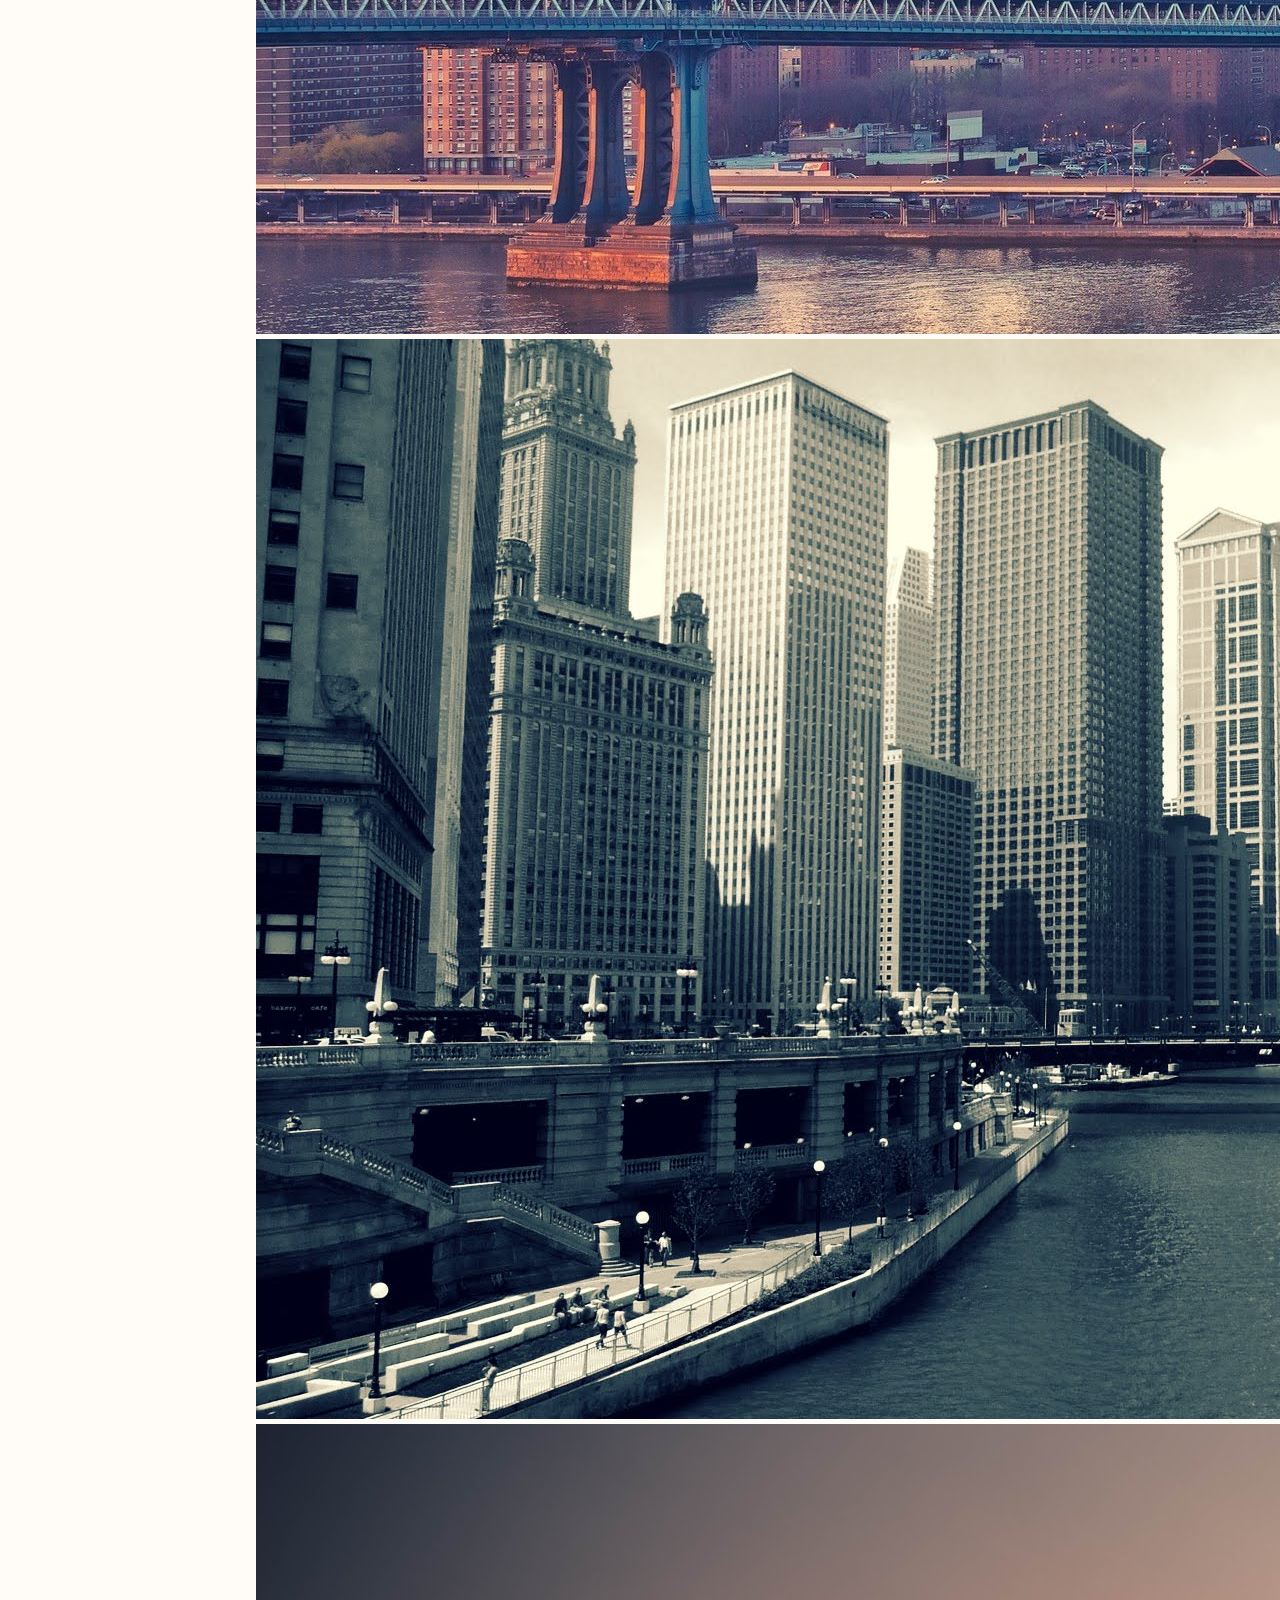
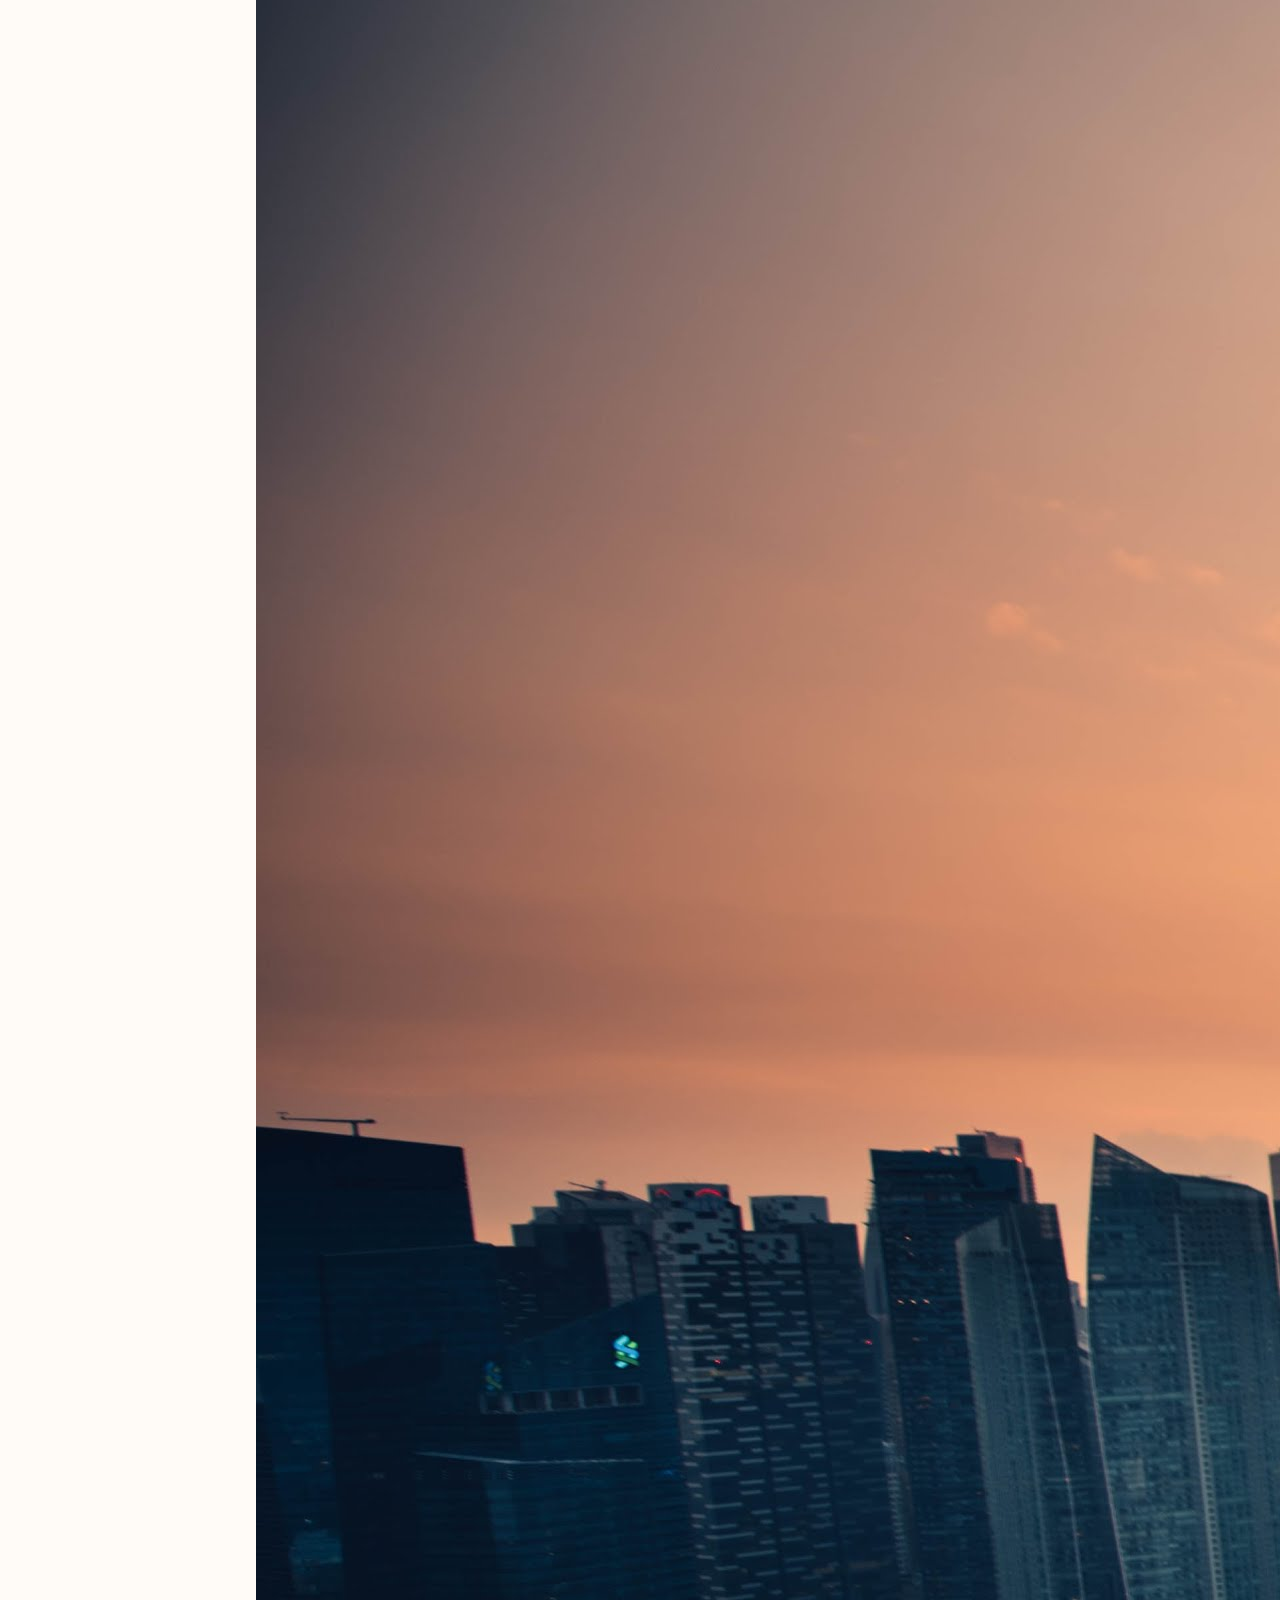
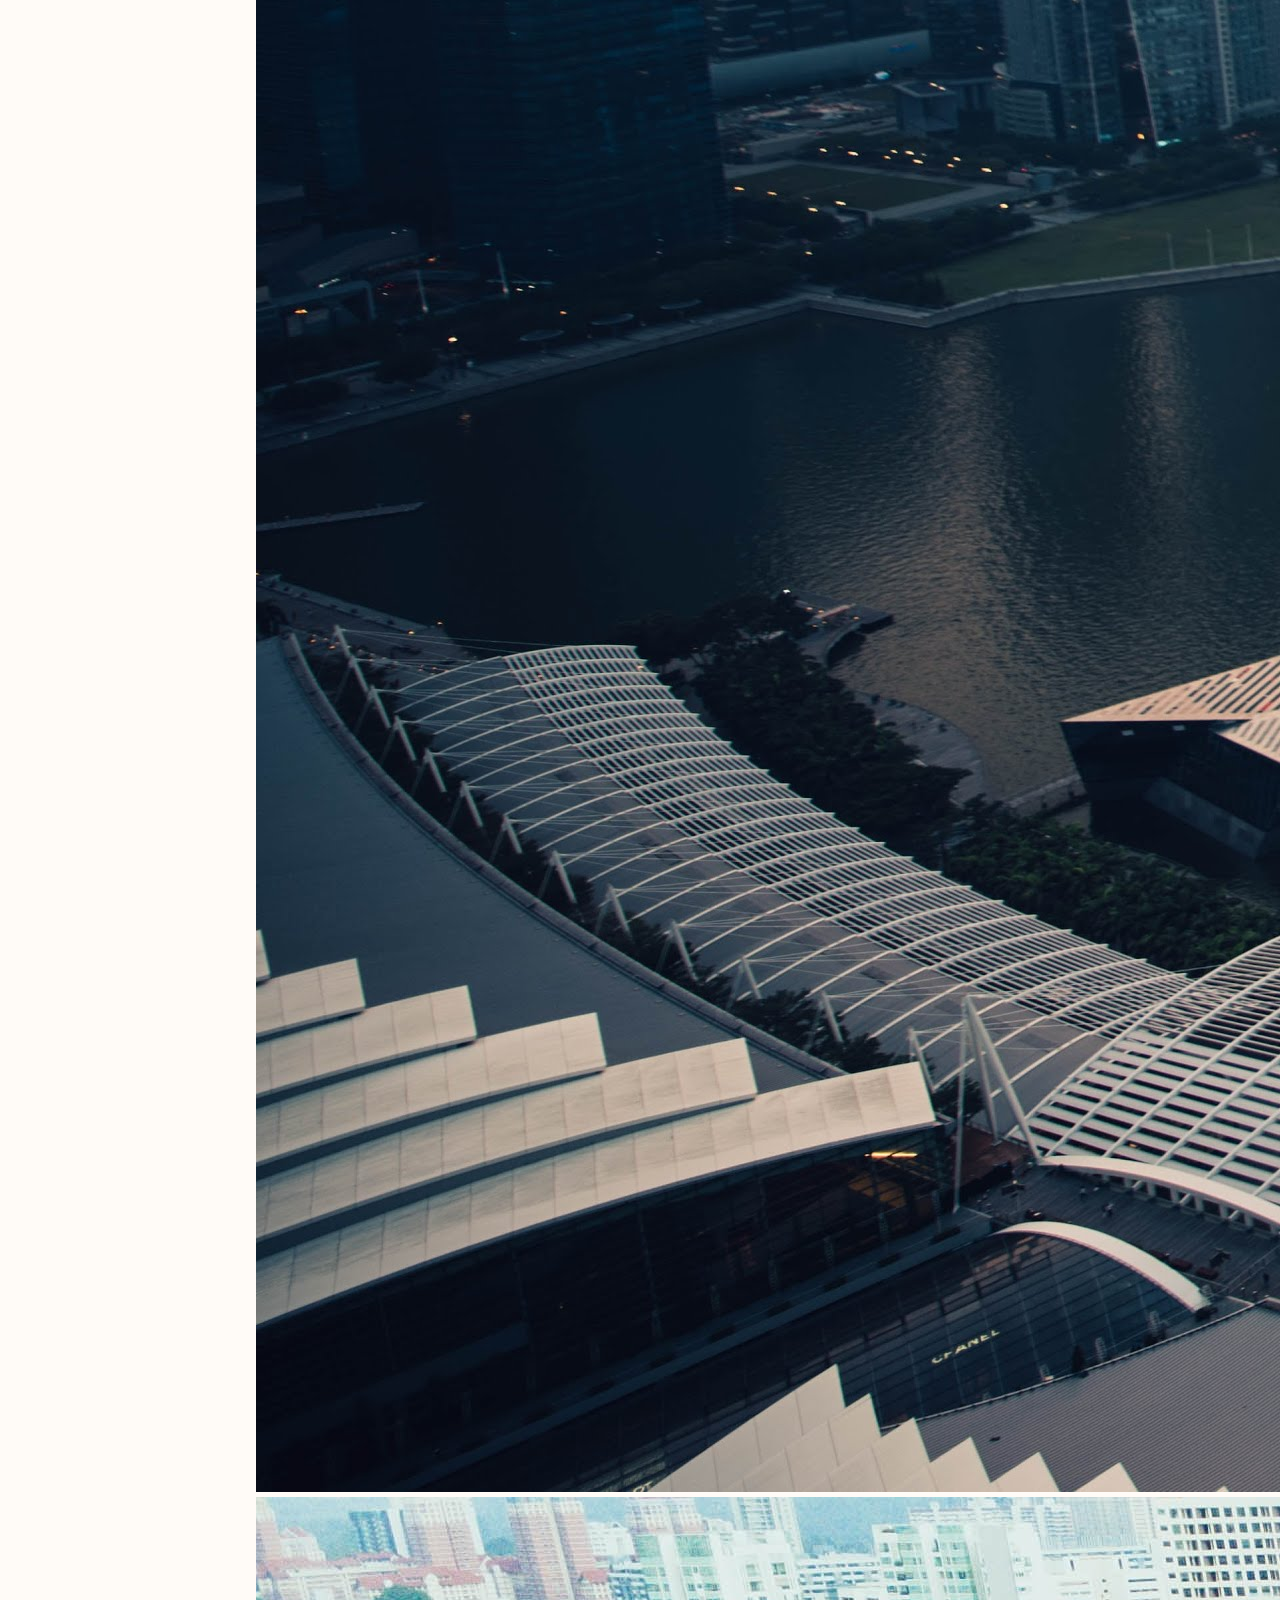
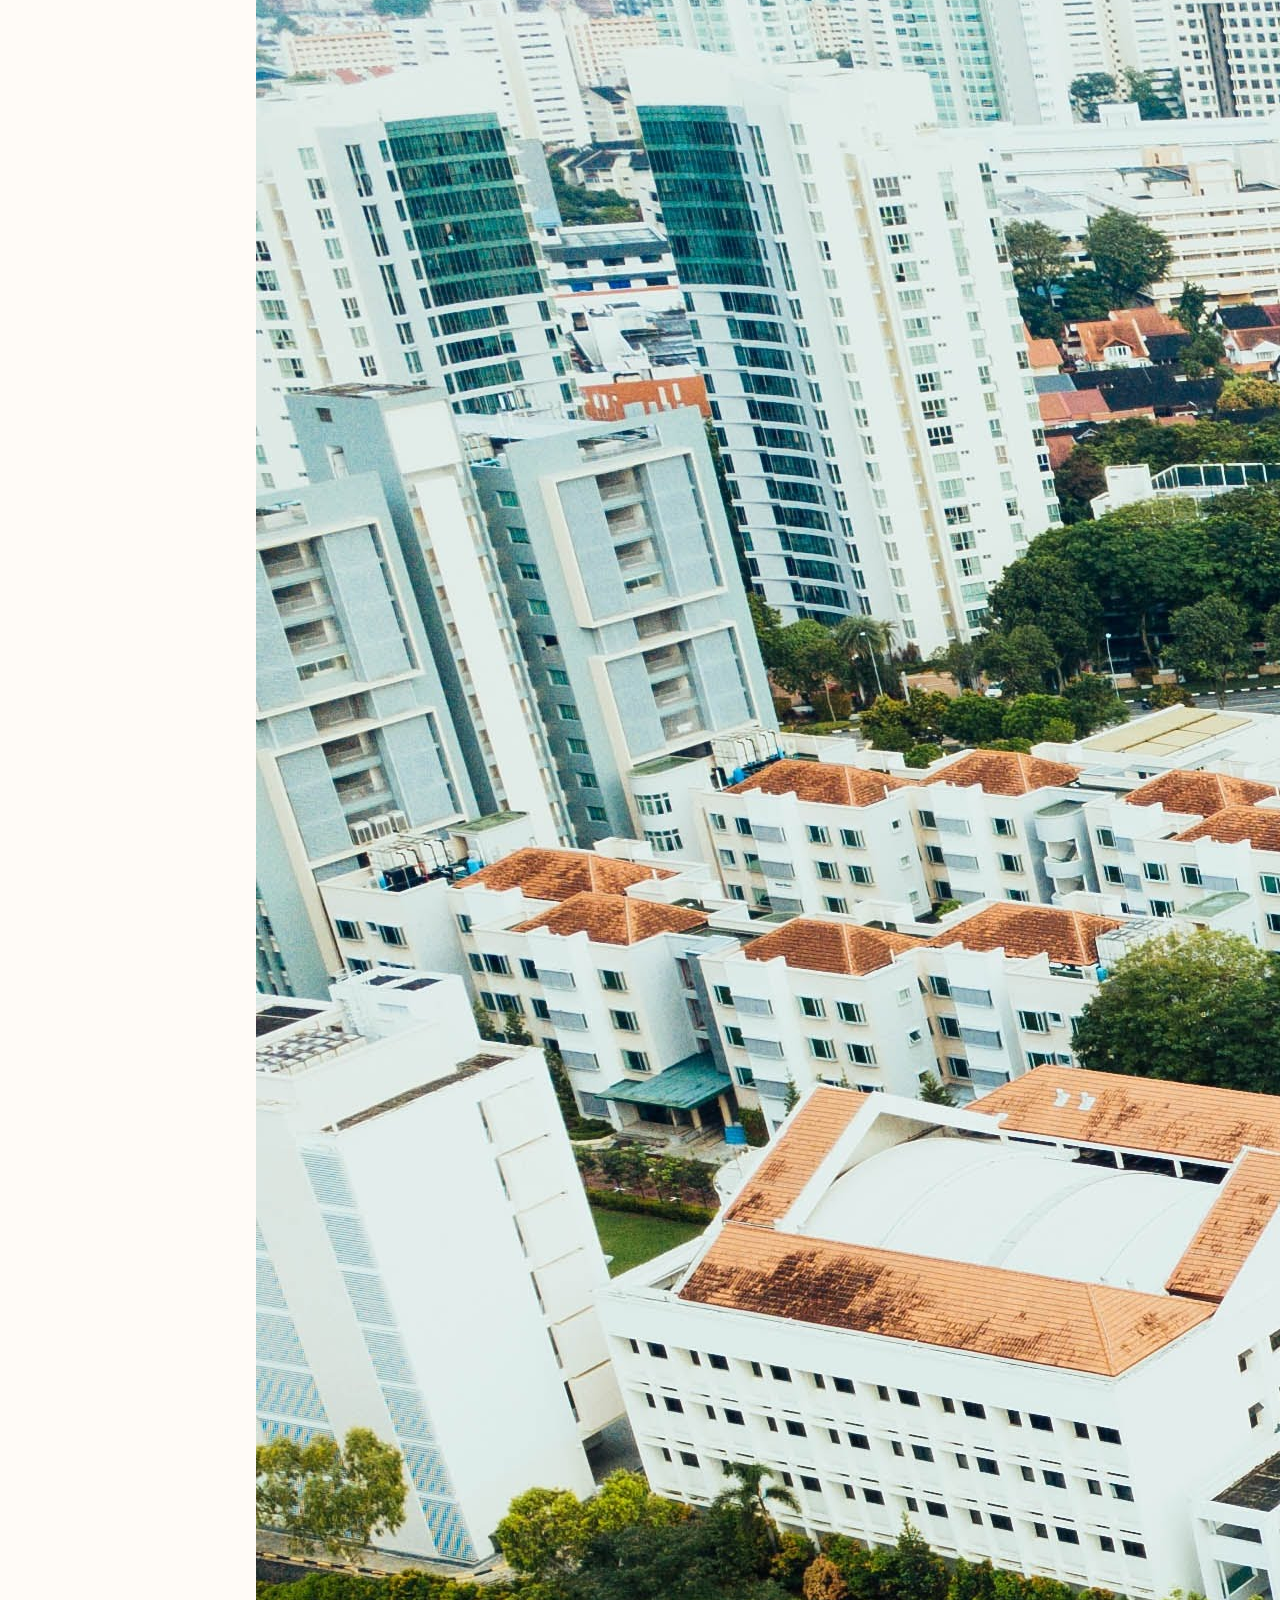
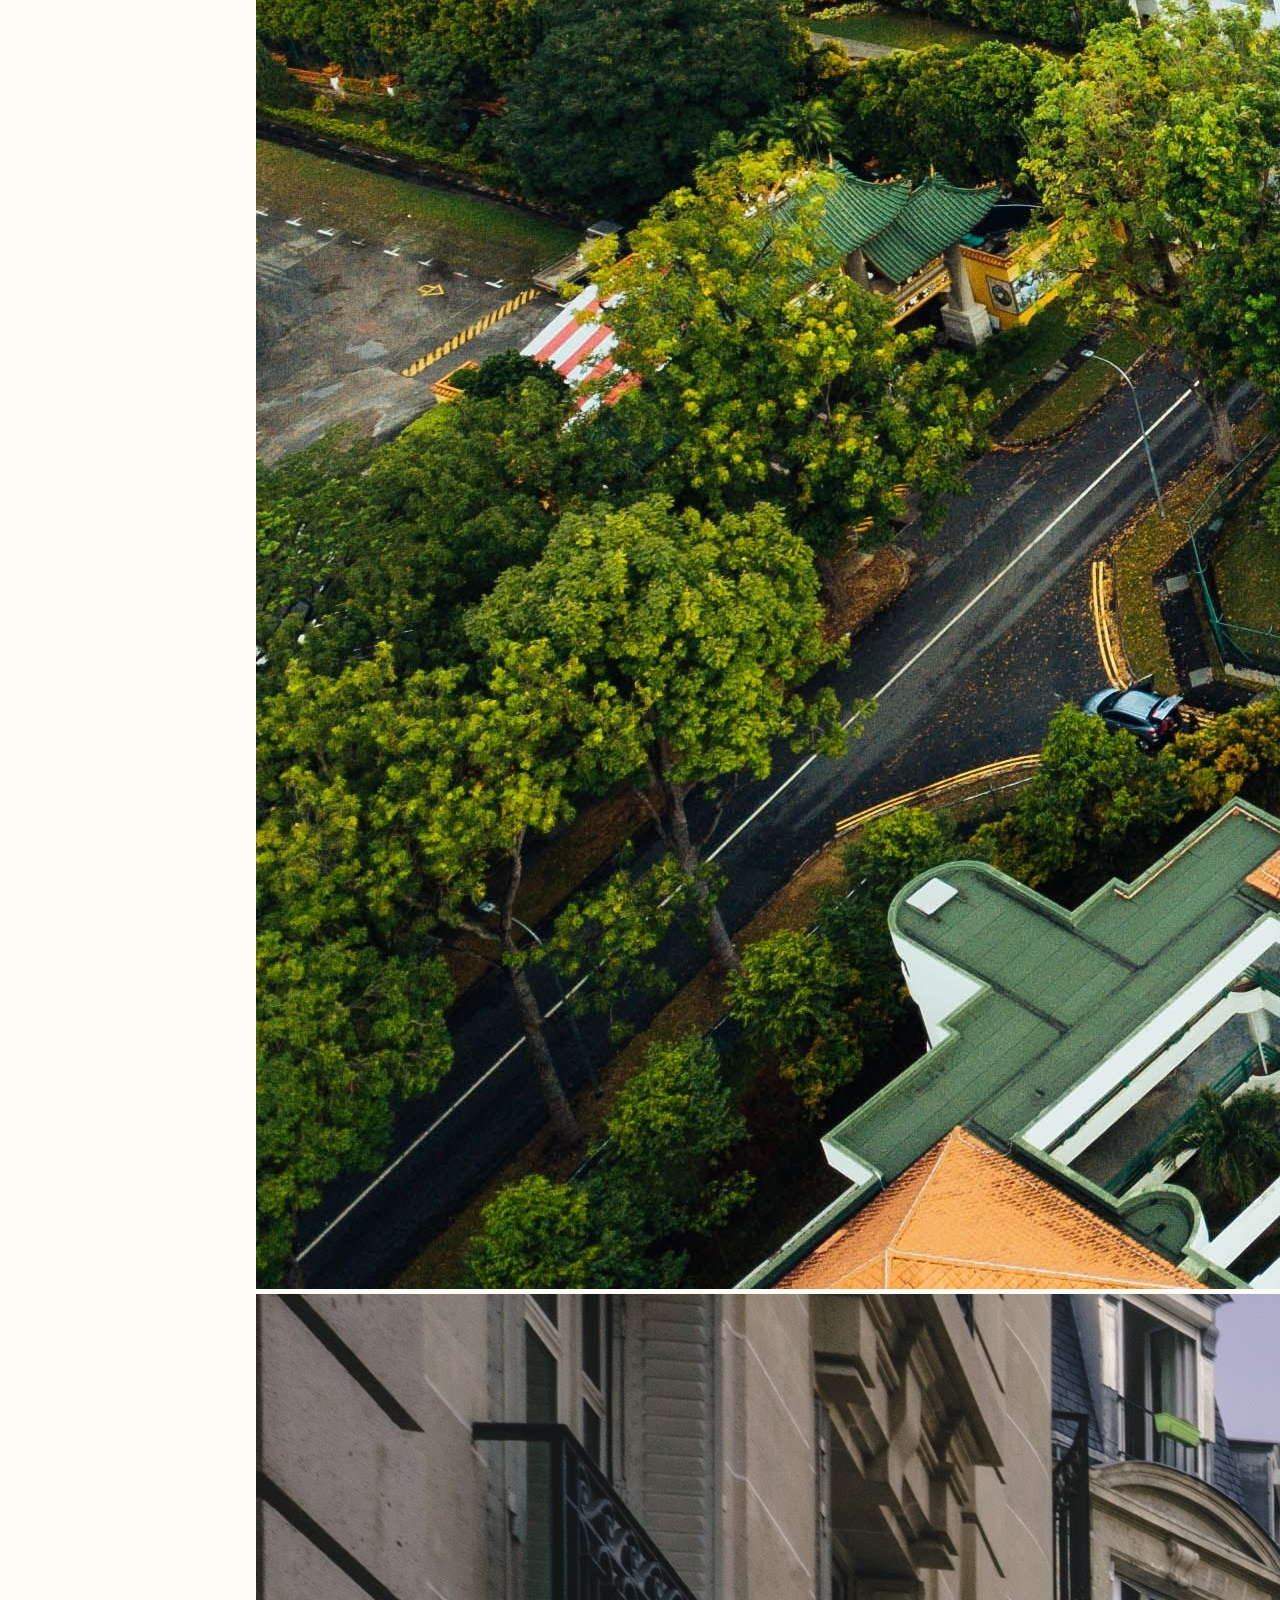
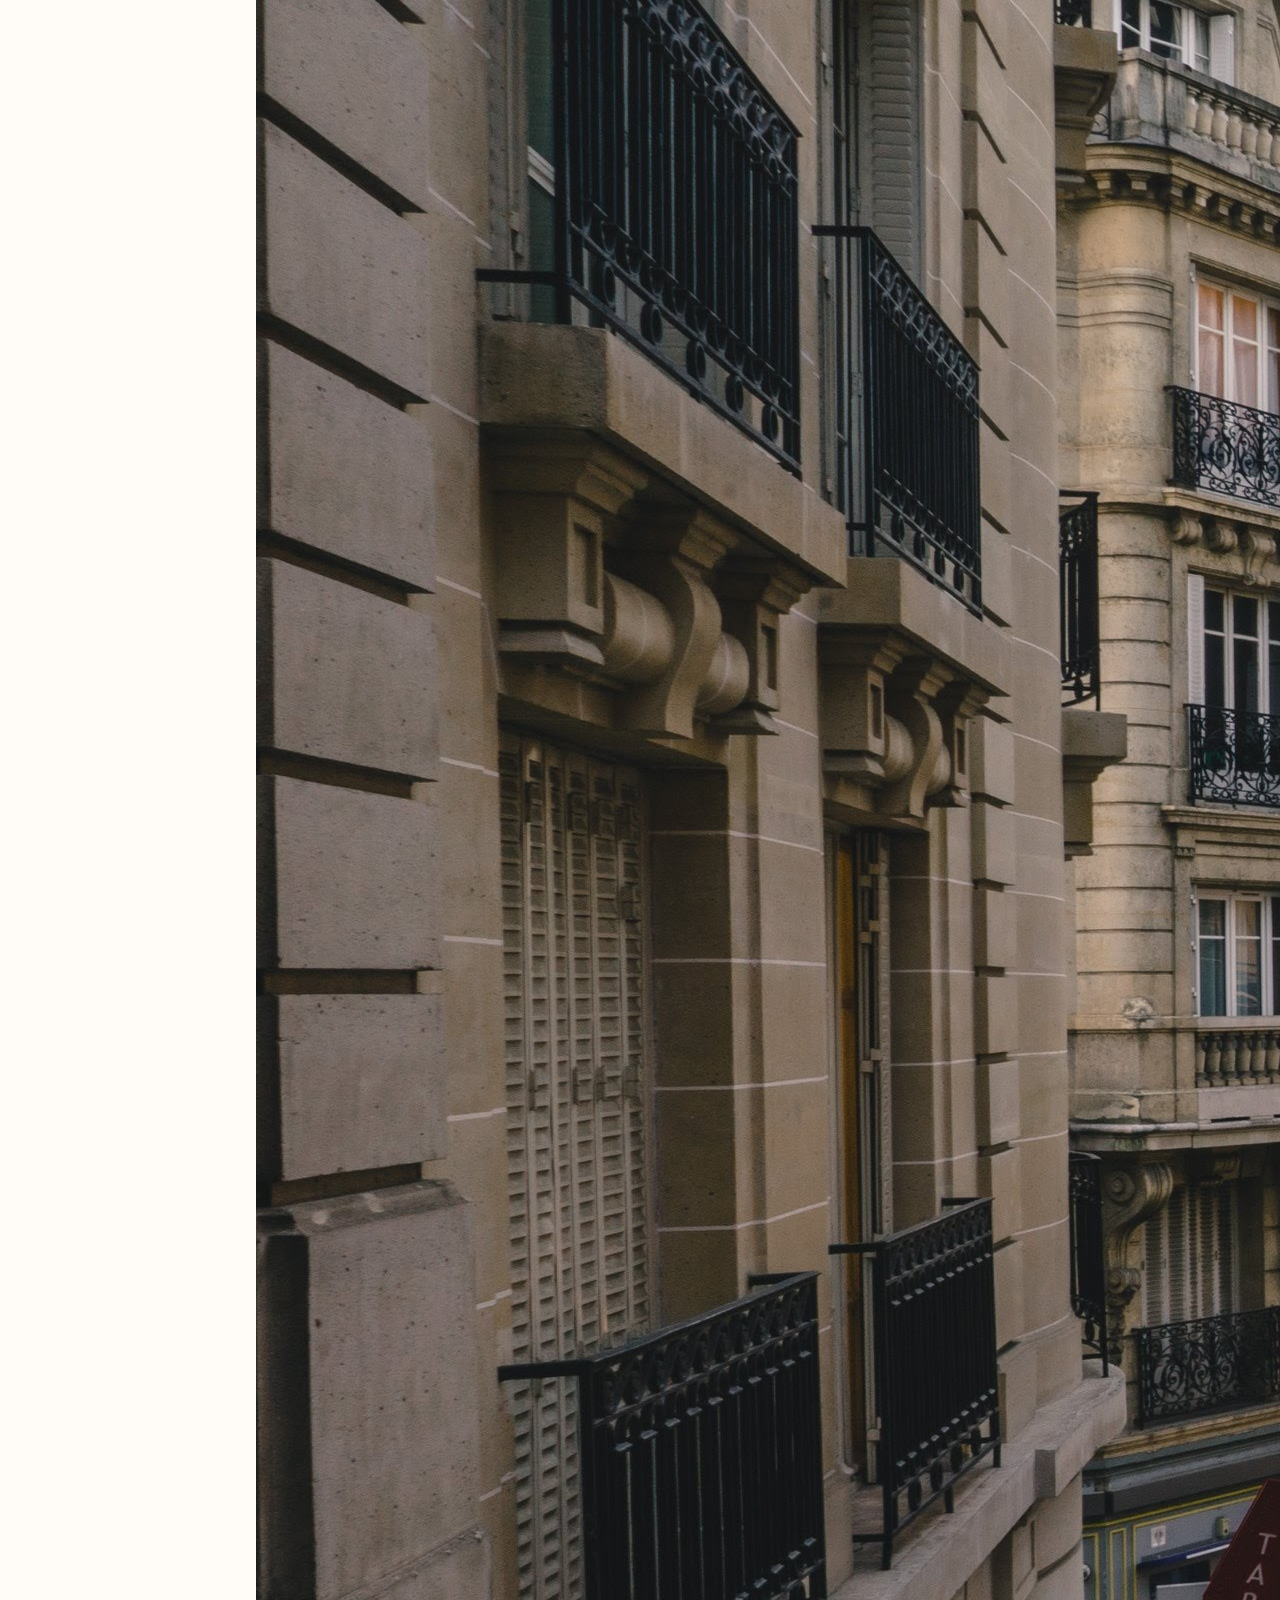
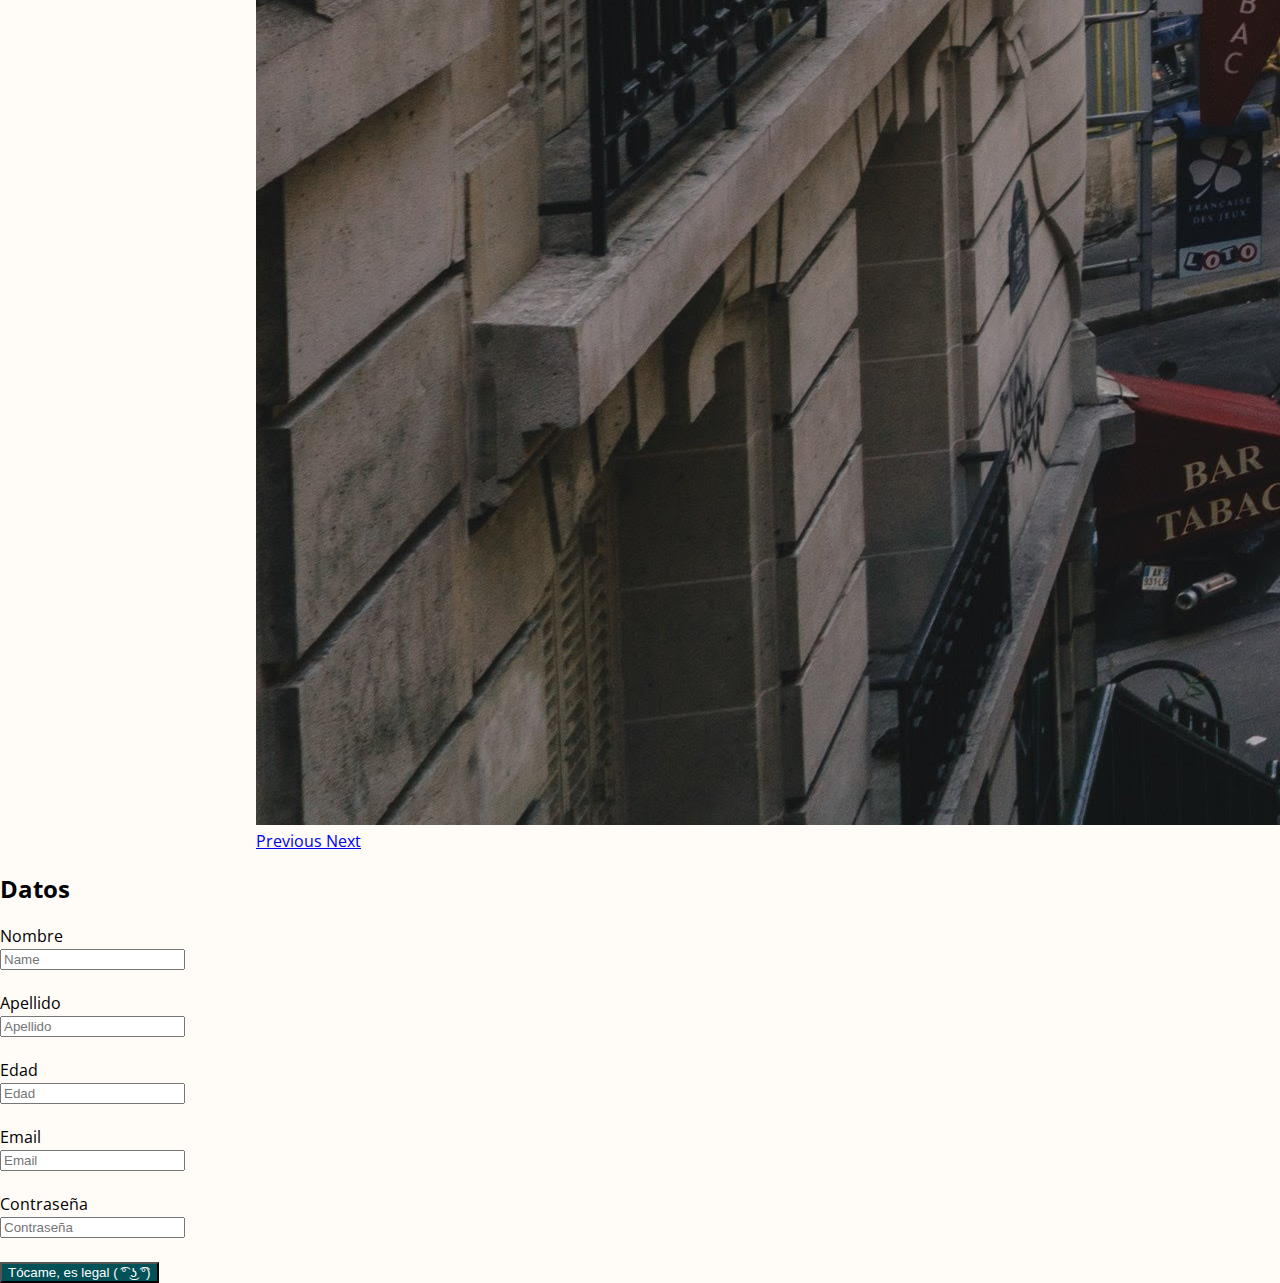
==== commit cadcc248: "Sesión 5" ====
--- a/index.html
+++ b/index.html
@@ -14,9 +14,9 @@
 <body>
    <section class="fixed-header">
       <header class="header">
-
-         <a href="./index.html" class="logo">
-            <img src="https://getmatcha.com/wp-content/themes/getmatcha/img/footer_logo.svg" alt="imagen de logo">
+         <a href="/" class="logo">
+            <img src="https://getmatcha.com/wp-content/themes/getmatcha/img/footer_logo.svg"
+            alt="logo Mathca">
          </a>
 
          <!-- Menú de navegación -->
@@ -53,7 +53,8 @@
       aquí.</p>
 
    <figure class="banner">
-      <img src="https://getmatcha.com/wp-content/themes/getmatcha/img/capterra.png" alt="Una imagen chula">
+      <img src="https://getmatcha.com/wp-content/themes/getmatcha/img/capterra.png"
+      alt="Capterra">
    </figure>
 
    <!-- Publicidad -->
@@ -162,6 +163,40 @@
       </article>
    </section>
 
+   <!-- How works -->
+   <!-- <section class="how-works">
+      <h2>How does Matcha work?</h2>
+      <p>Your blog can be so much more than window dressing. Use Matcha's <span class="simple-formula">simple formula</span> to transform your blog into an ecommerce growth engine.</p>
+      <button>Explore the Platform</button>
+
+      <section class="benefits">
+         <article class="publish">
+            <img src="https://getmatcha.com/wp-content/themes/getmatcha/img/ill-publish.png" alt="">
+            <h3>Publish</h3>
+            <p>Effortlessly...</p>
+            <a href="#">Publish instantly -></a>
+         </article>
+         <article class="promote">
+            <img src="https://getmatcha.com/wp-content/themes/getmatcha/img/ill-publish.png" alt="">
+            <h3>Promote</h3>
+            <p>Use articles...</p>
+            <a href="#">Drive more site visitors -></a>
+         </article>
+         <article class="Capture">
+            <img src="https://getmatcha.com/wp-content/themes/getmatcha/img/ill-publish.png" alt="">
+            <h3>Capture</h3>
+            <p>Turn readers...</p>
+            <a href="#">Grow your email list -></a>
+         </article>
+         <article class="Measure">
+            <img src="https://getmatcha.com/wp-content/themes/getmatcha/img/ill-publish.png" alt="">
+            <h3>Publish</h3>
+            <p>See whats...</p>
+            <a href="#">Track performance -></a>
+         </article>
+      </section>
+   </section> -->
+
    <!-- Carousel -->
    <div id="carouselExampleControls" class="carousel slide" data-ride="carousel">
       <div class="carousel-inner">
--- a/styles.css
+++ b/styles.css
@@ -4,16 +4,19 @@
     background-color: #fffbf7;
     font-family: 'Open Sans';
     margin: 0;
+    margin-top: 100px;
 }
 
 h1 {
     color: #025157;
     text-align: center;
     font-weight: 800;
+    font-family: "Alegreya", serif;
 }
 
 p {
     color: #343434;
+    font-family: Verdana;
     font-size: 20px;
 }
 
@@ -23,11 +26,11 @@
 }
 
 .header {
-    margin-top: 20px;
+    margin-top: 12px;
     margin-left: 20px;
     margin-right: 20px;
     font-size: 0;
-    height: 55px;
+    height: 45px;
     font-family: sans-serif;
 }
 
@@ -36,6 +39,7 @@
     font-size: 16px;
     vertical-align: middle;
     height: 100%;
+    line-height: 45px;
 }
 
 li {
@@ -43,7 +47,7 @@
 }
 
 .logo {
-    width: 15%;
+    width: 20%;
 }
 
 .logo > img {
@@ -51,23 +55,19 @@
 }
 
 .navbar {
-    width: 70%;
+    width: 60%;
     text-align: center;
     color: #025157;
-}
-
-.navbar > ul {
-    margin-top: 10px;
 }
 
 .menu-item {
     display: inline;
-    margin-right: 12px;
-    margin-left: 12px;
+    margin-right: 25px;
+    margin-left: 25px;
 }
 
 .actions {
-    width: 15%;
+    width: 20%;
     text-align: right;
     font-size: 14px;
 }
@@ -84,14 +84,14 @@
 .actions button {
     color: white;
     background-color: #67b54b;
-    padding: 16px 14px;
+    padding: 4px 14px;
     border: 0;
     border-radius: 5px;
 }
 
-/* .publish {
-
-} */
+.publish {
+    margin-left: 20px;
+}
 
 .publish h3 {
     font-family: "Alegreya", serif;
@@ -136,10 +136,10 @@
 
 .fixed-header {
     position: fixed;
+    background-color: #fffbf7;
     top: 0;
     left: 0;
     right: 0;
-    background-color: #fffbf7;
 }
 
 .who-trust-us {
@@ -313,46 +313,96 @@
 }
 
 #carouselExampleControls {
-    margin-top: 0;
-    width: 100%;
-}
-
-/** dispositivos móviles en vista viewport (vertical) */
+    margin: auto;
+    width: 60%;
+}
+
+.how-works > h2 {
+    font-size: 50px;
+    font-family: "Alegreya", serif;
+    color: #025157;
+    /* margin: auto; */
+}
+
+.how-works > .benefits {
+    display: grid;
+    grid-template-columns: repeat(5, 1fr);
+    grid-template-rows: repeat(1, 330px);
+}
+
+/* dispositivos móviles en vista viewport (vertical) */
 @media (max-width: 575px) {
     .navbar,
     .actions {
         display: none;
     }
-
+    
+    h1 {
+        font-size: 30px;
+    }
+    
     main {
         margin-top: 130px;
     }
 
-    h1 {
-        font-size: 30px;
-    }
-
     .banner > img {
         width: 100%;
     }
+
+    .promo {
+        flex-direction: column;
+        max-width: 90%;
+    }
+
+    .explanatory-video > video {
+        width: 100%;
+    }
+
+    .publish > h3 {
+        font-size: 25px;
+        line-height: 1.2;
+    }
+
+    .publish > form {
+        flex-direction: column;
+    }
+
+    .publish > form > div {
+        height: 50px;
+        margin-top: 10px;
+    }
+
+    .publish > form > div > input {
+        width: 65%;
+    }
+
+    .features {
+        grid-template-columns: 1fr;
+        grid-template-rows: repeat(4, 1fr);
+        padding: 20px 0;
+    }
+
+    .features-image > img {
+        display: none;
+    }
 }
   
-/** dispositivos pequeños en vista landscape (horizontal) */
-/* @media (min-width: 576px and max-width: 767px) {
-
-} */
-
-/** dispositivos medianos (tablets) */
-/* @media (min-width: 768px and max-width: 991px) {
-
-} */
-
-/** dispositivos grandes (desktops) */
-/* @media (min-width: 992px and max-width: 1199px) {
-
-} */
-
-/** dispositivos extra grandes (monitores grandes, tvs) */
+/* dispositivos pequeños en vista landscape (horizontal) */
+@media (min-width: 576px) and (max-width: 767px) {
+
+}
+
+/* dispositivos medianos (tablets) */
+@media (min-width: 768px) and (max-width: 991px) {
+
+}
+
+/* dispositivos grandes (desktops) */
+@media (min-width: 992px) and (max-width: 1199px) {
+
+}
+
+/* dispositivos extra grandes (monitores grandes, tvs) */
 @media (min-width: 1200px) {
 
 }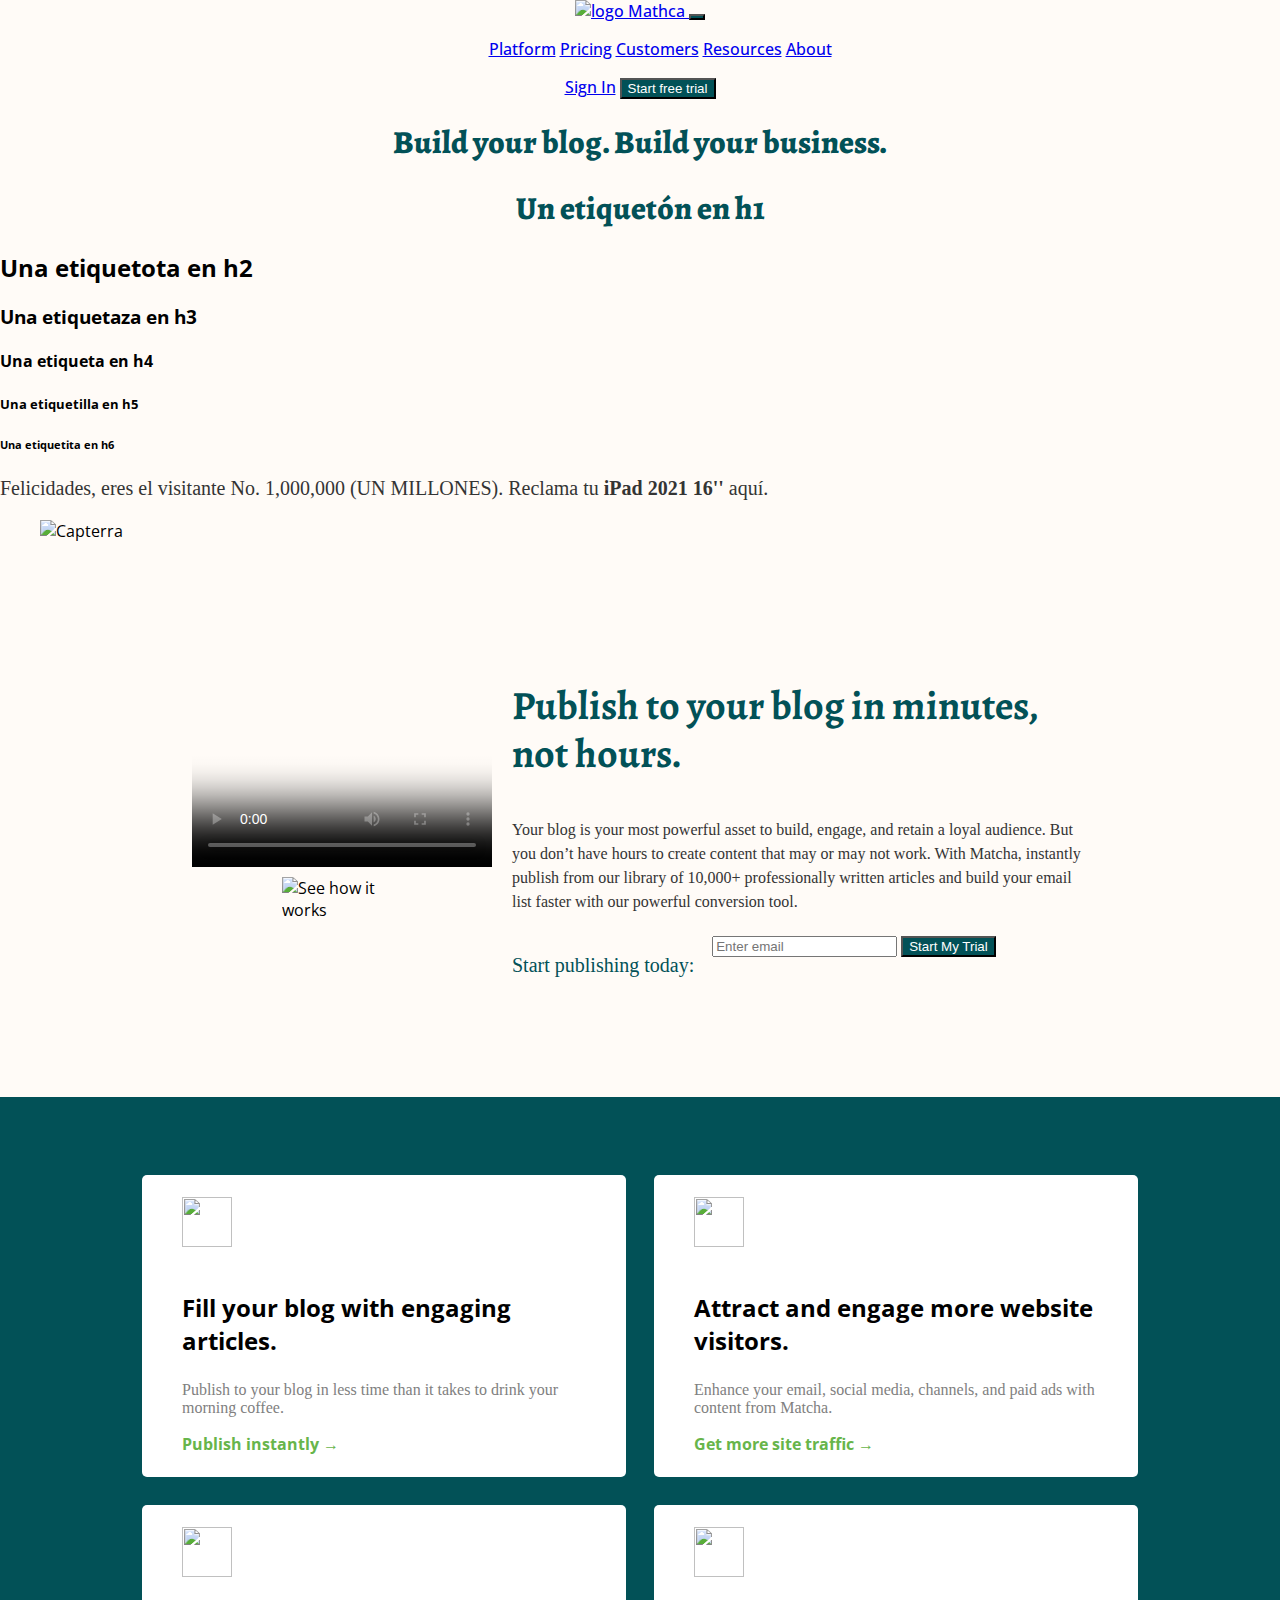
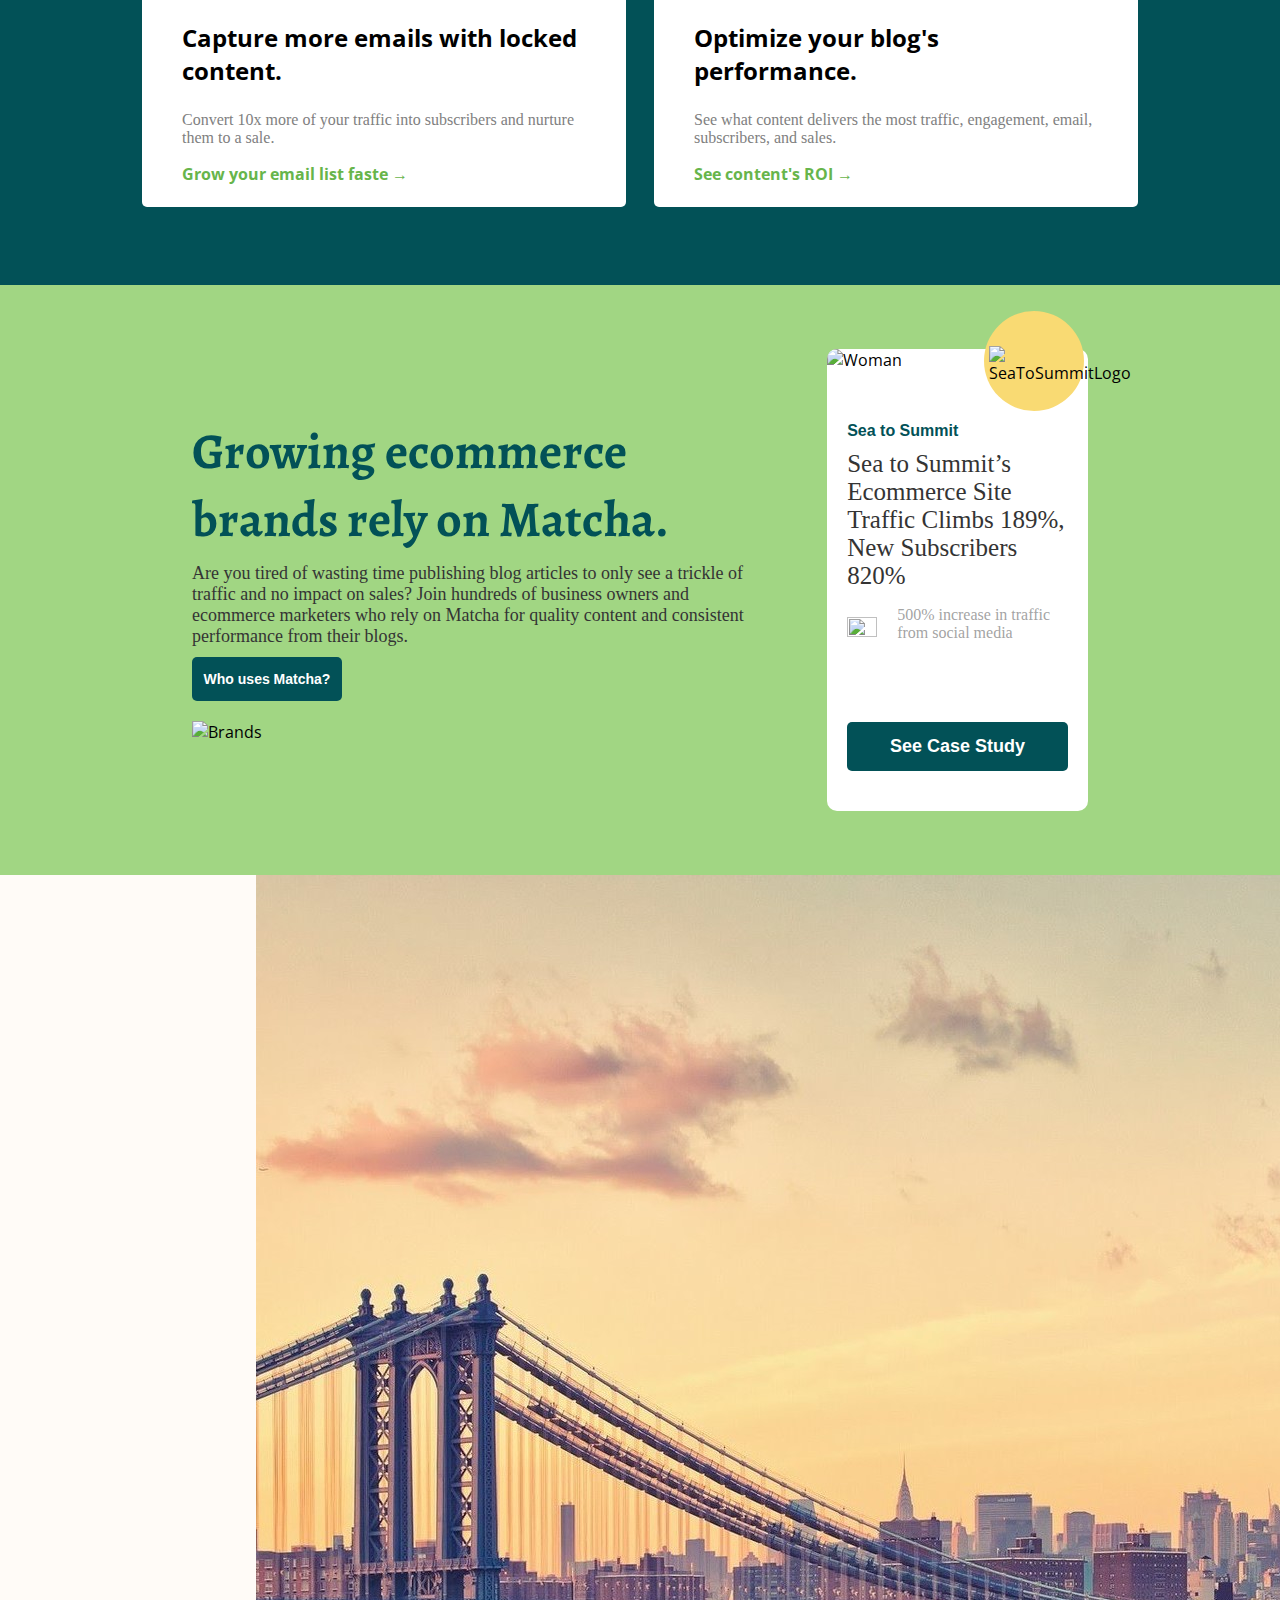
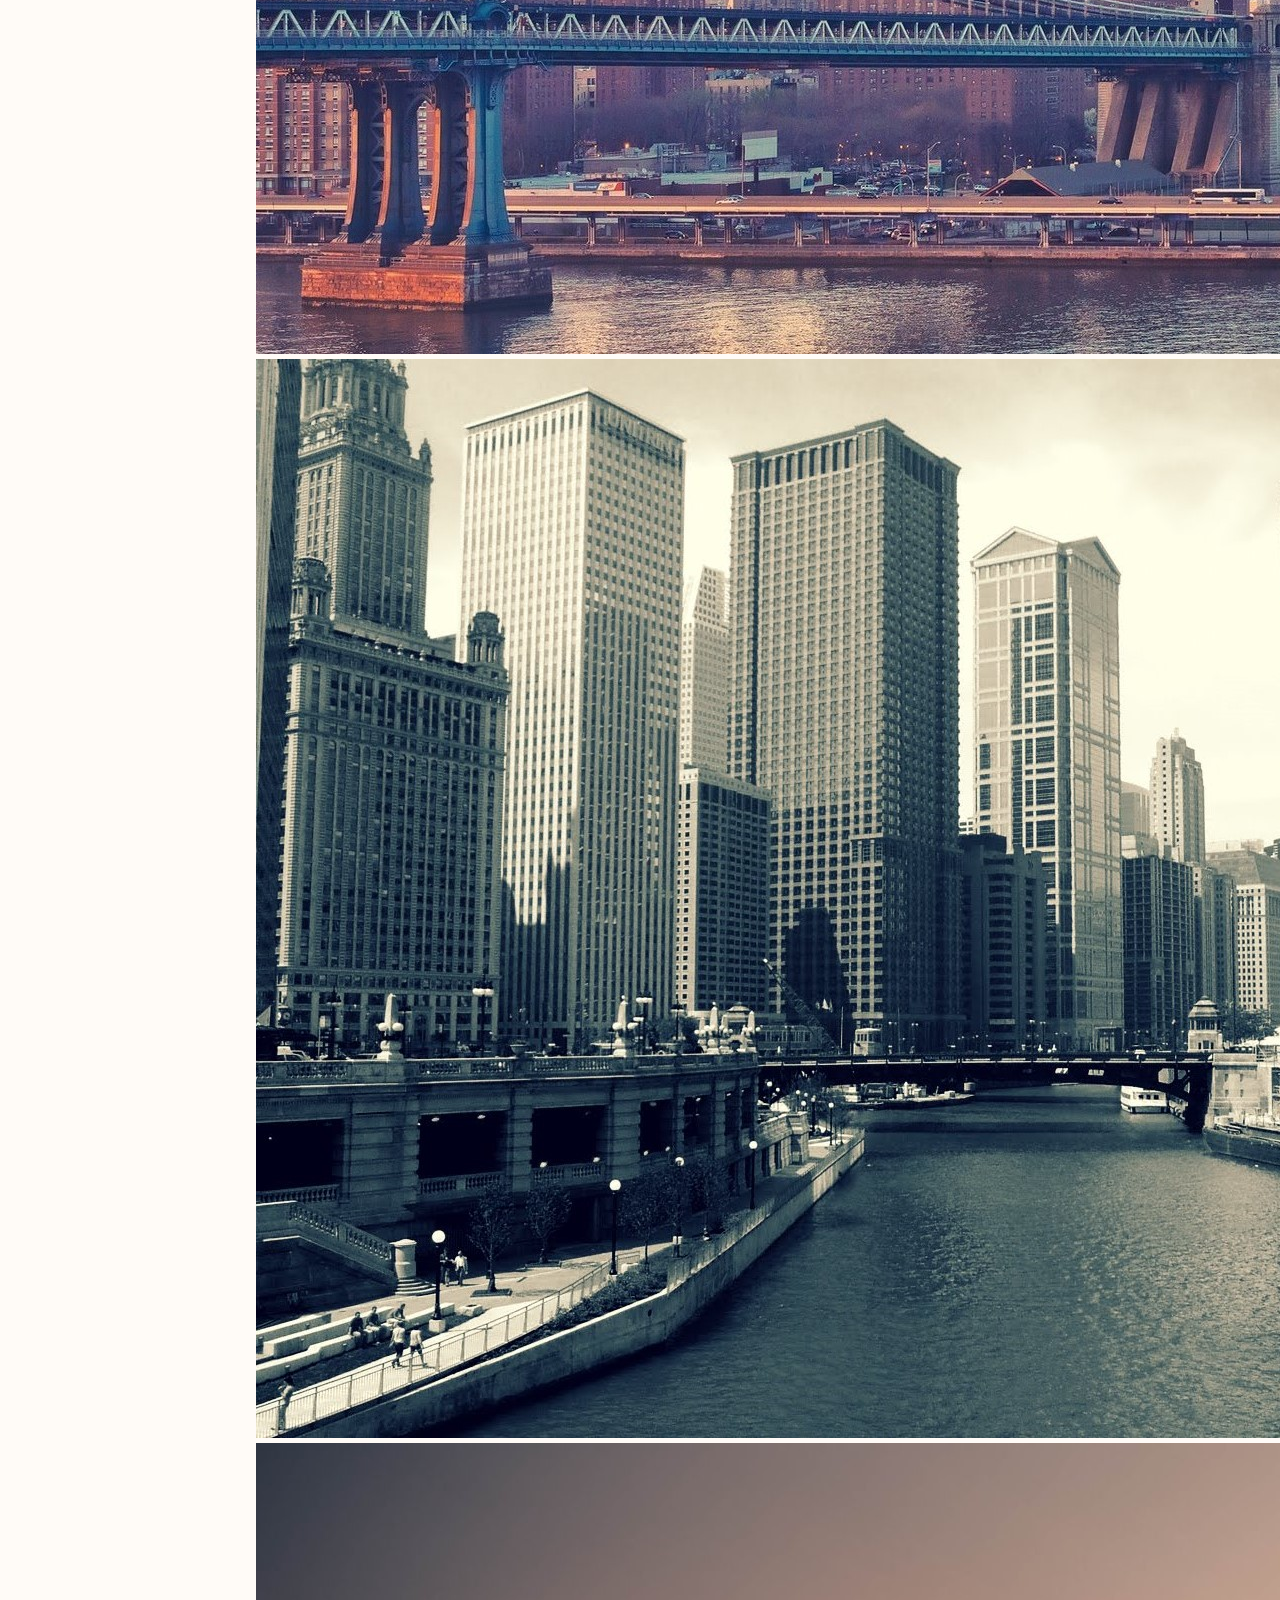
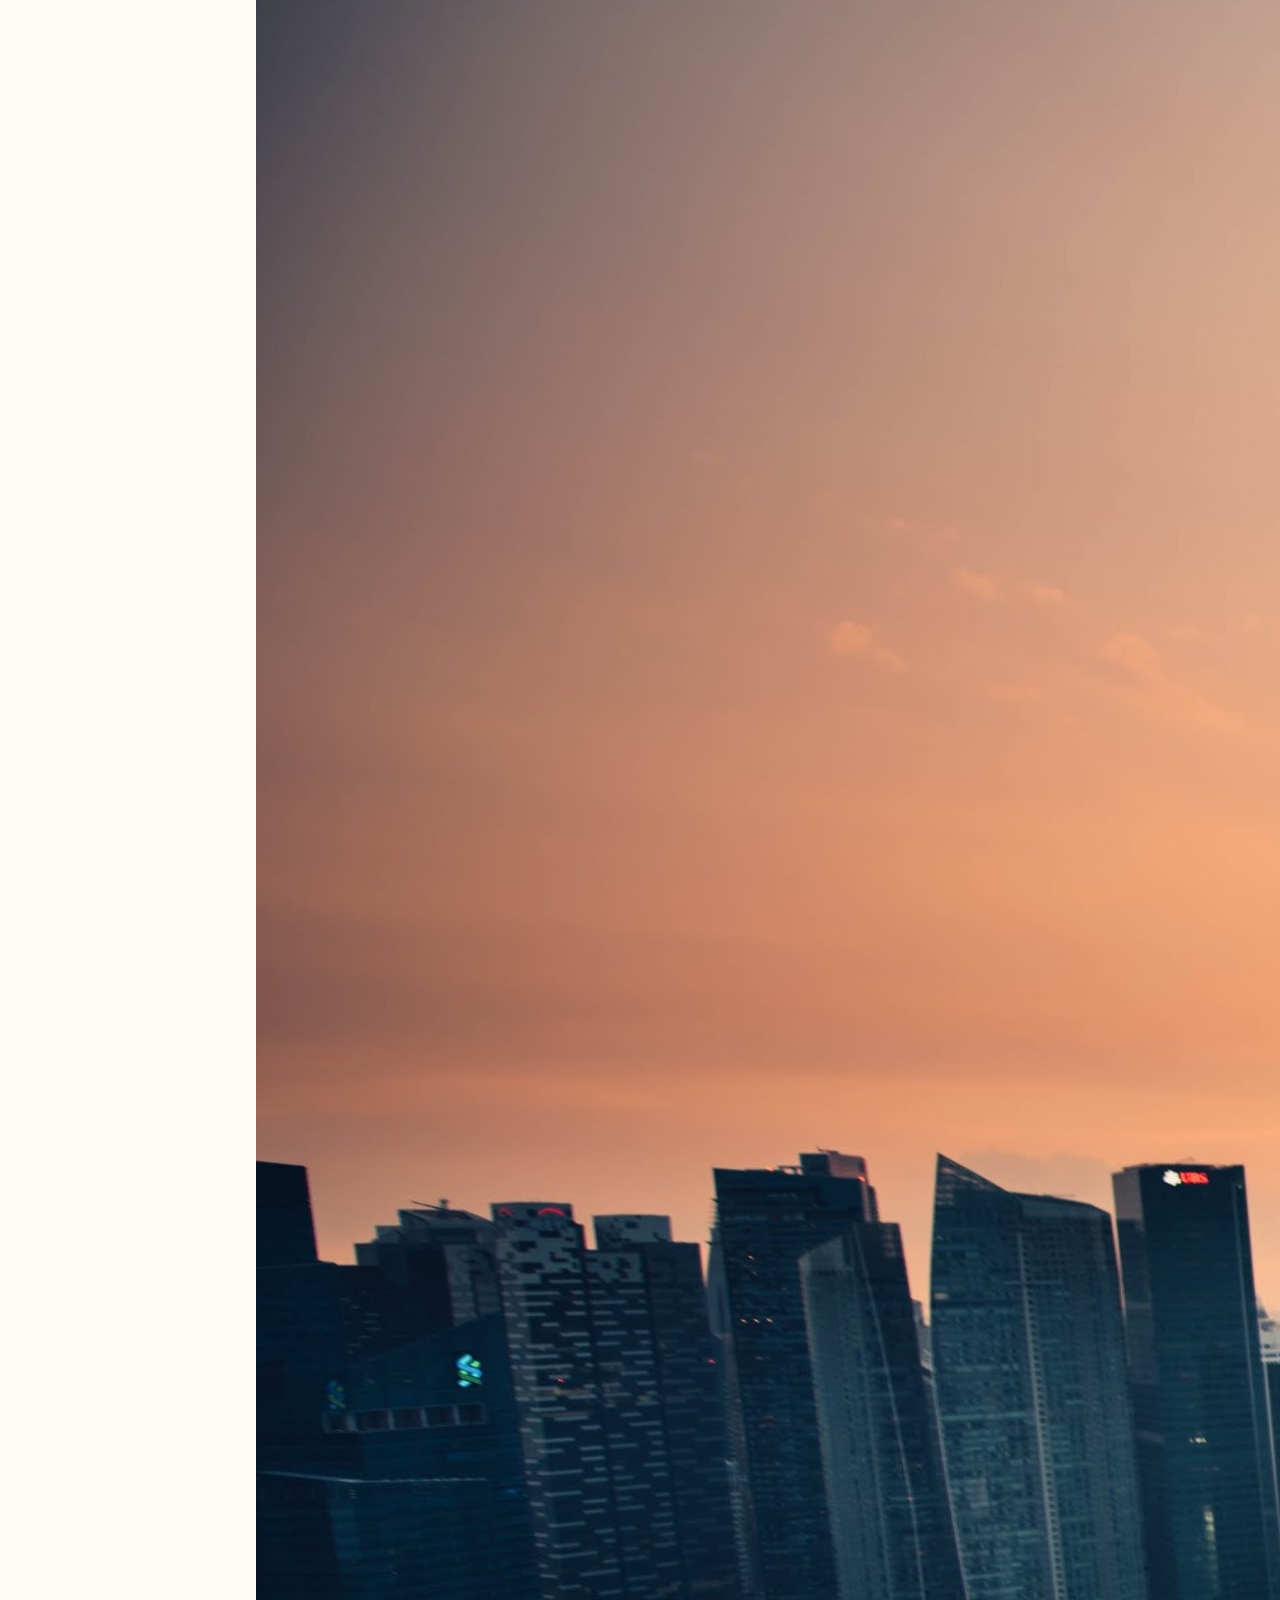
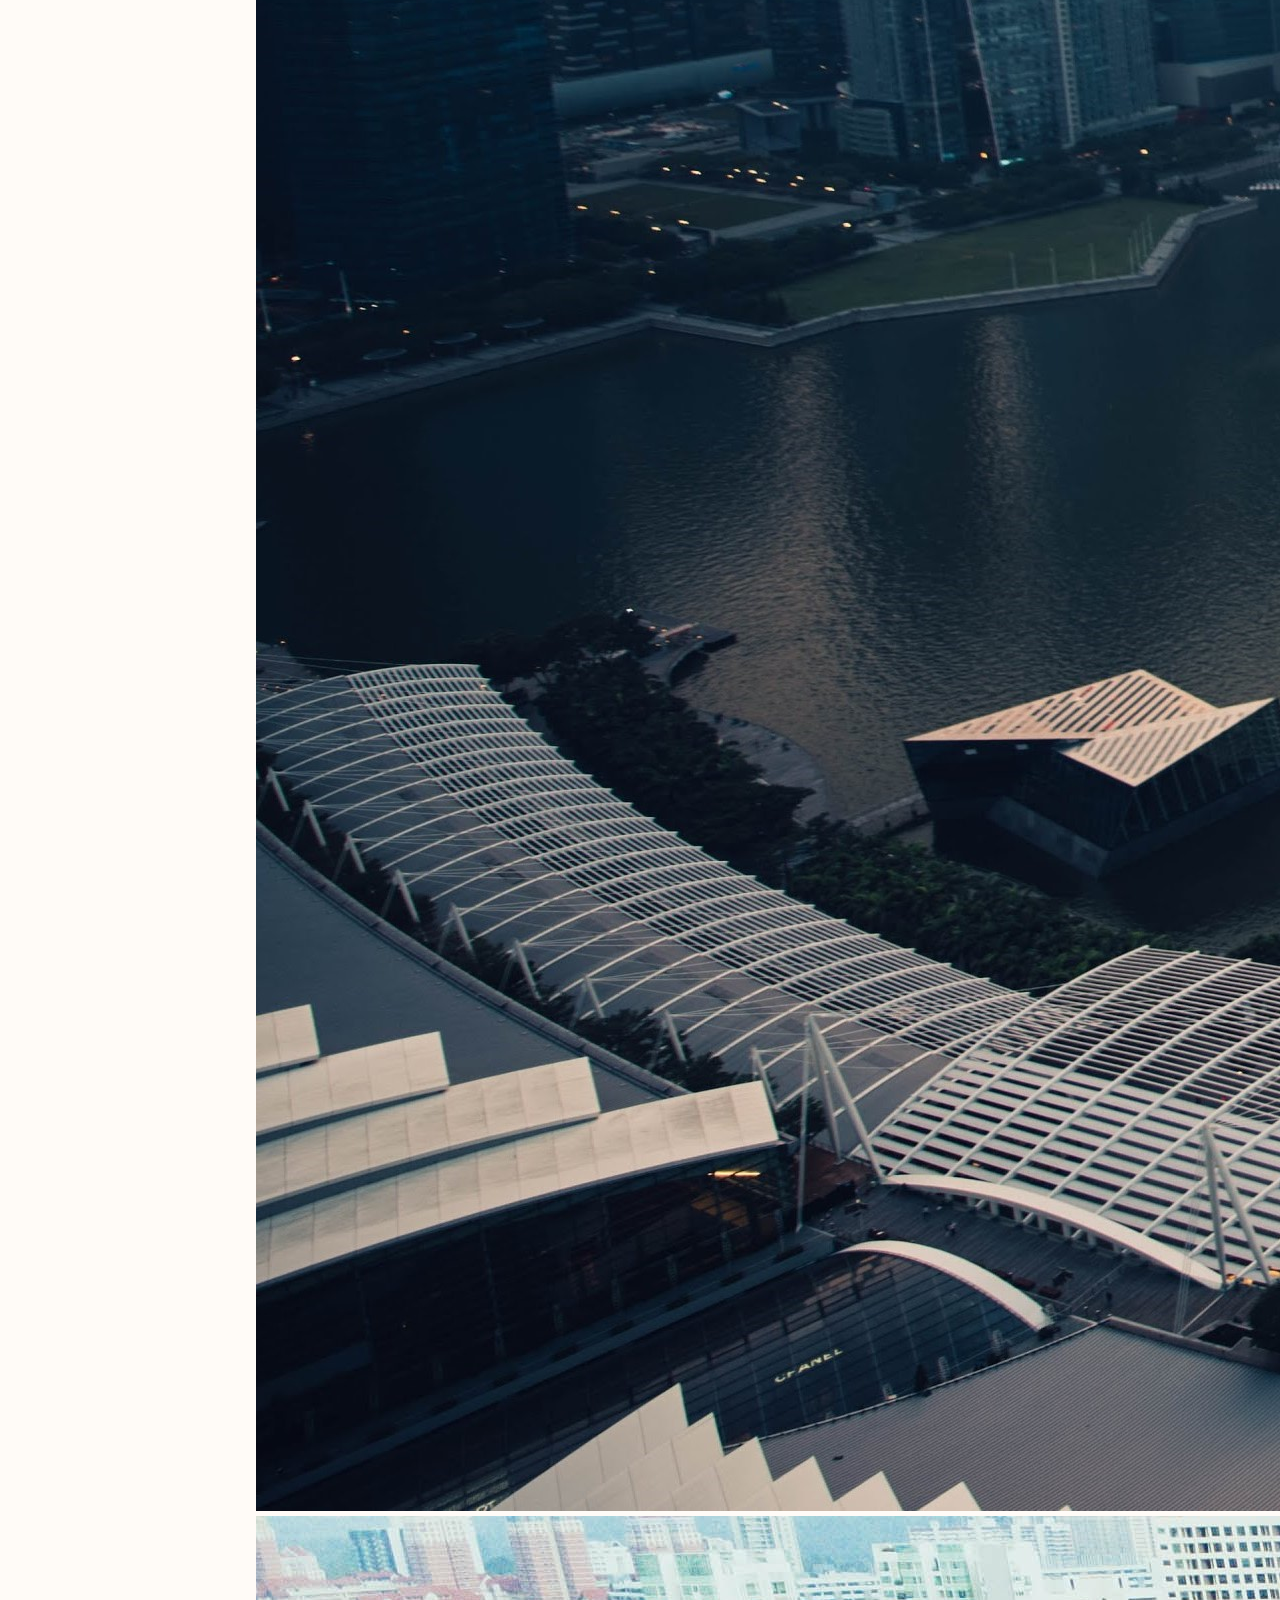
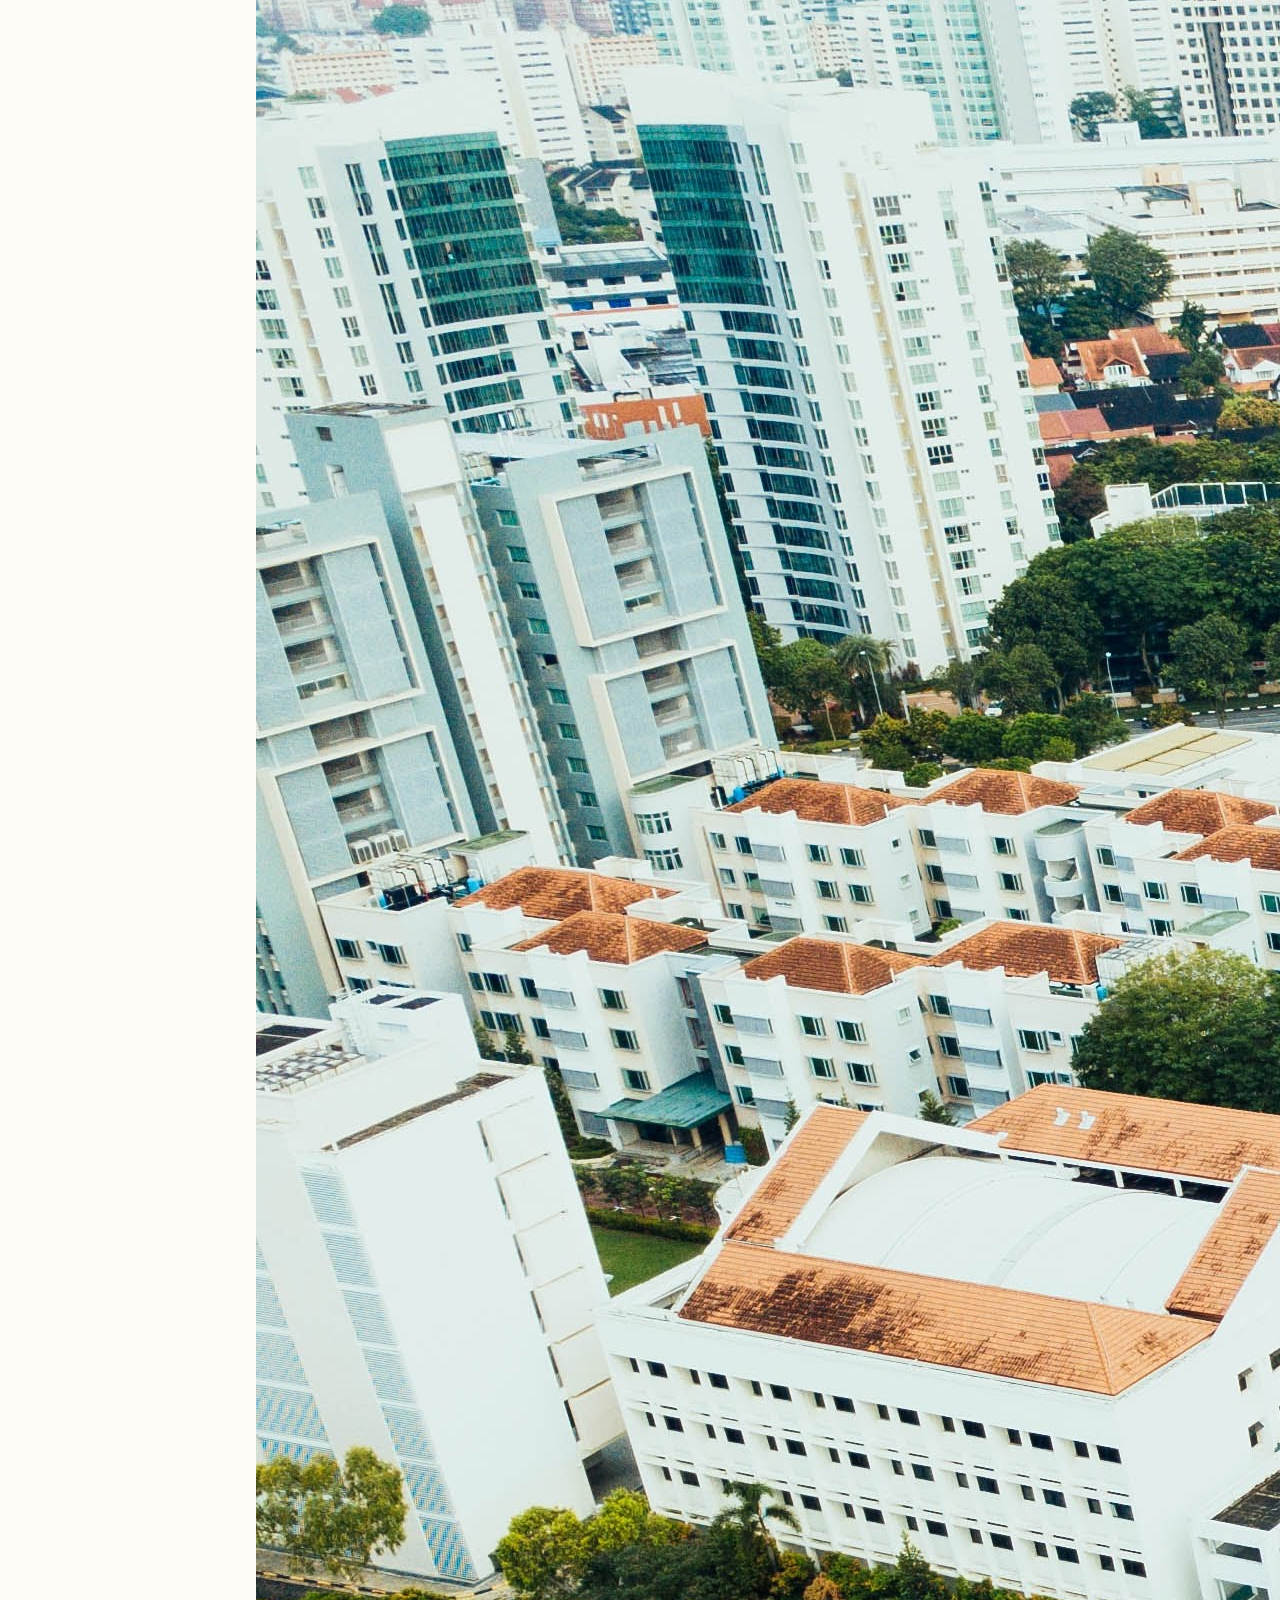
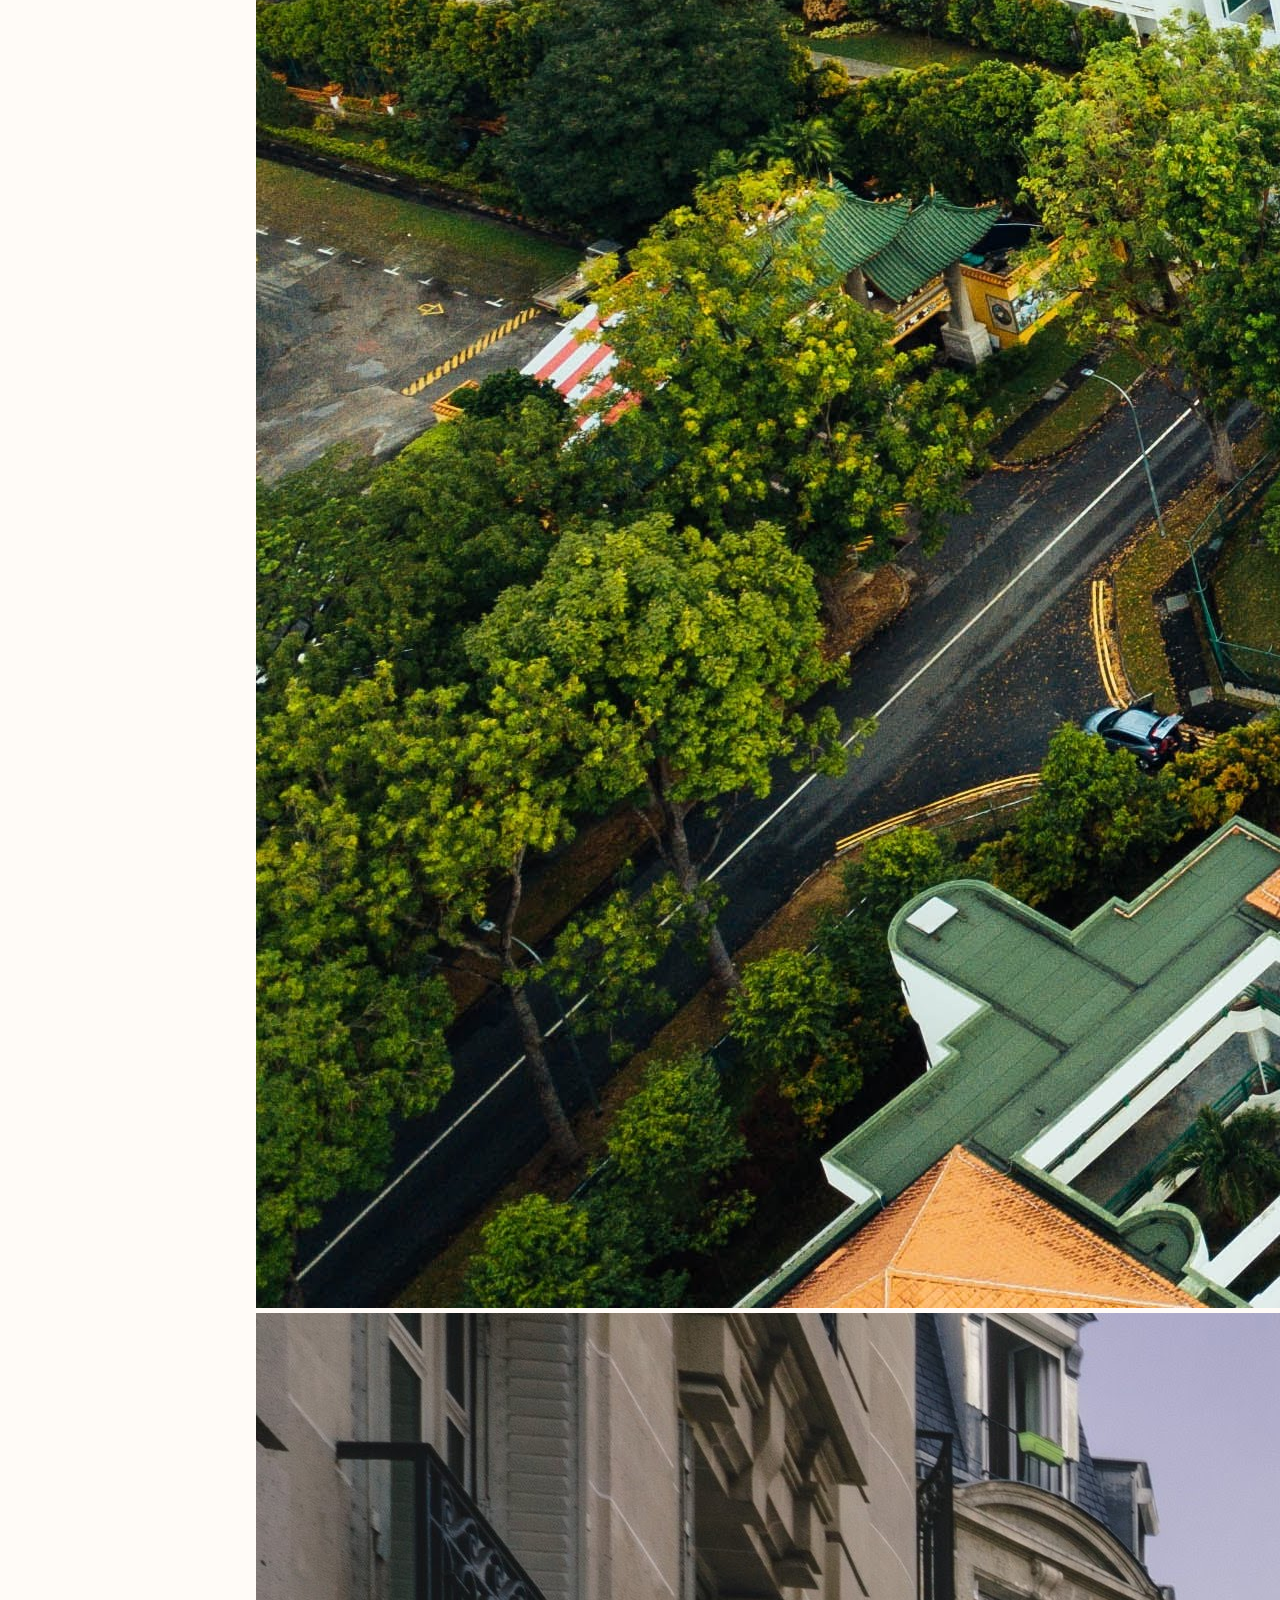
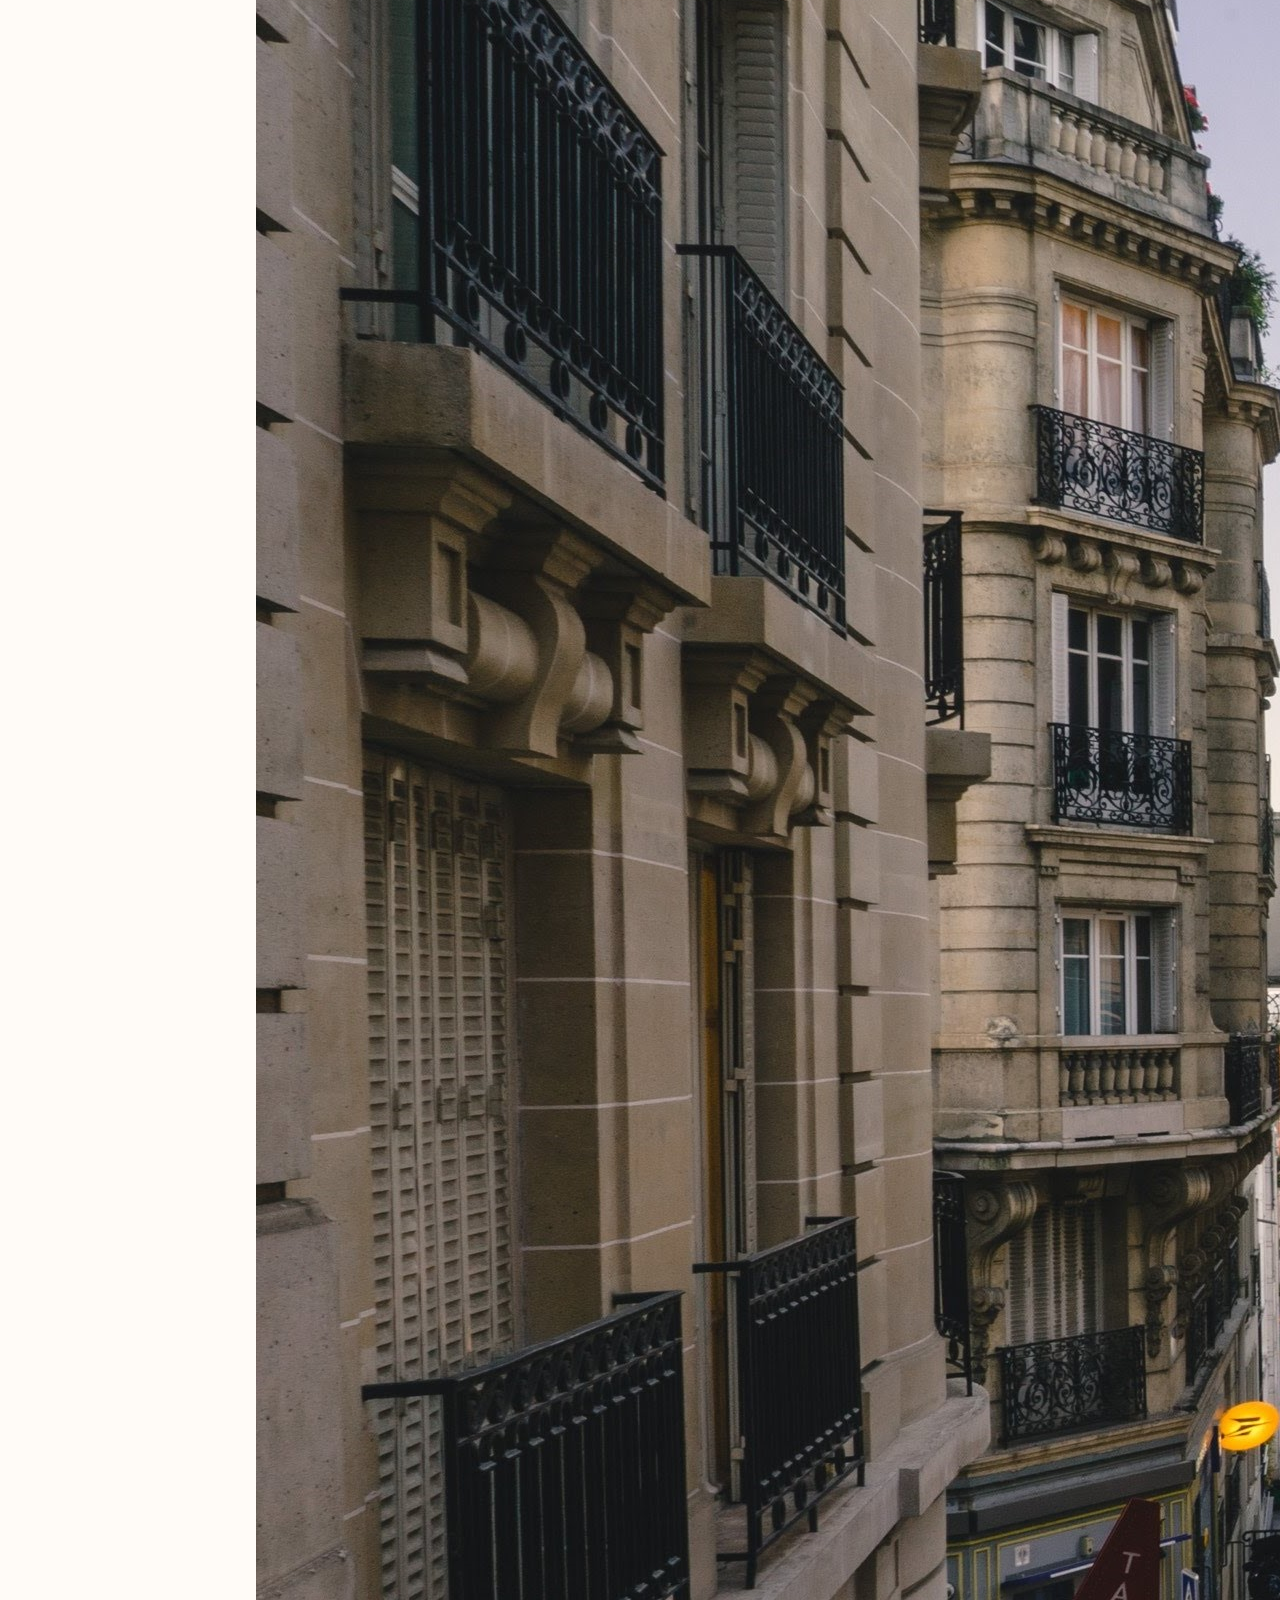
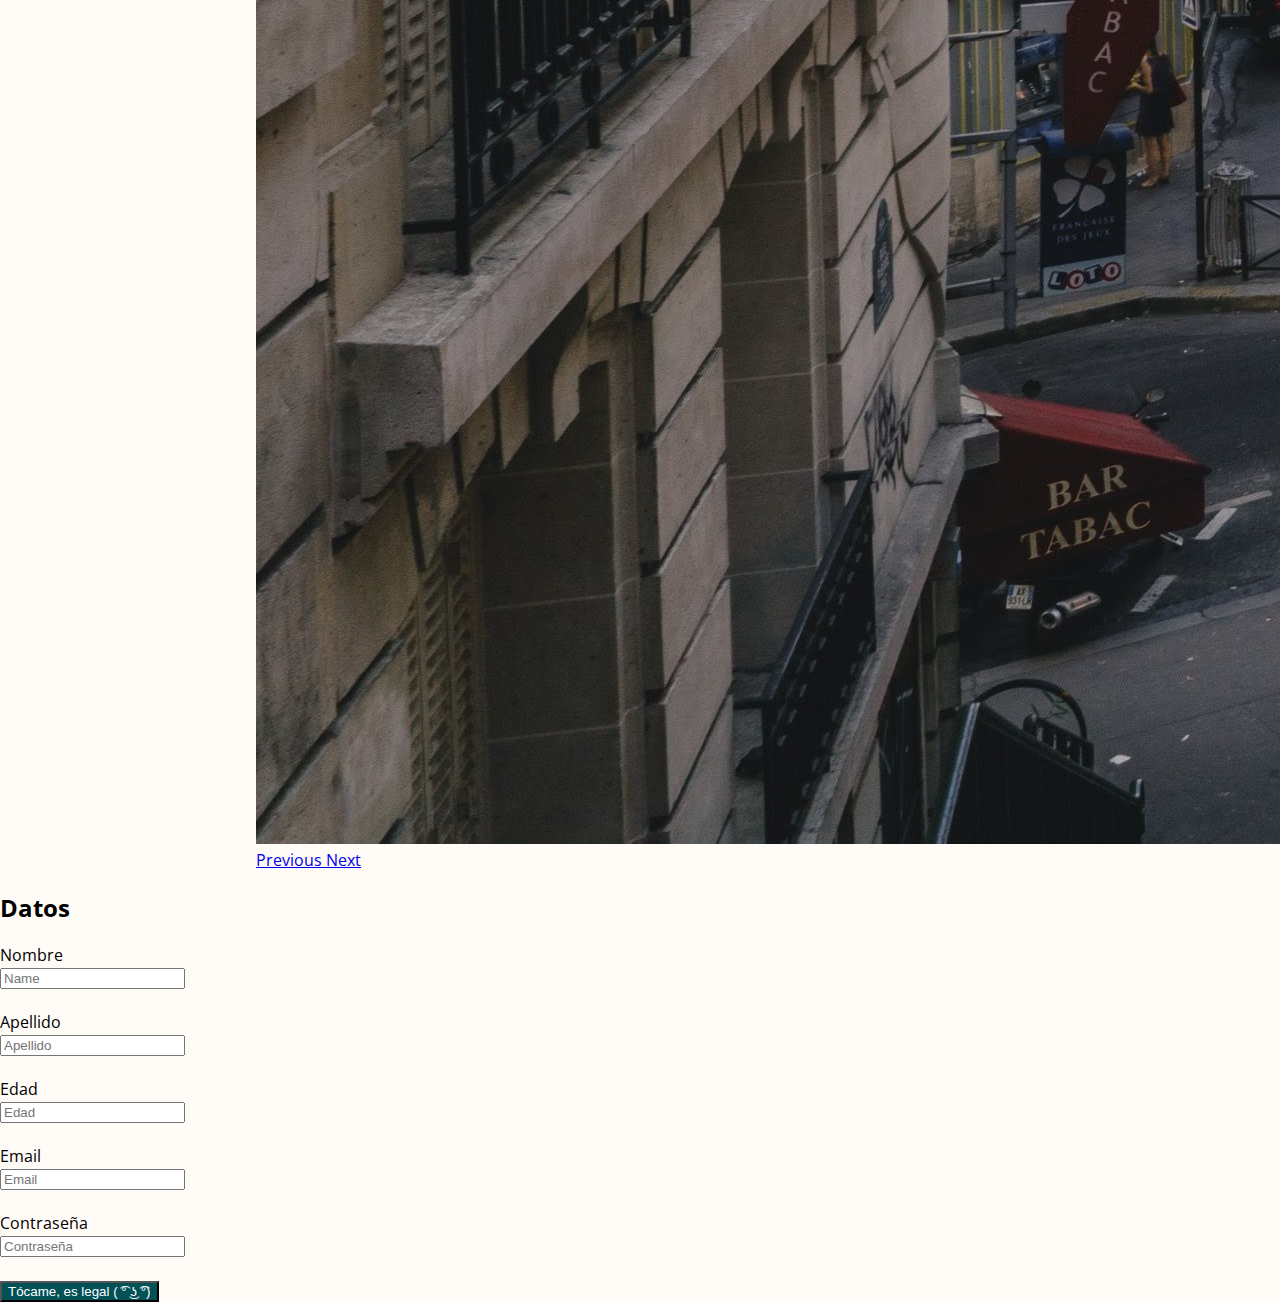
==== commit c9dacba4: "Sesión 6" ====
--- a/index.html
+++ b/index.html
@@ -6,21 +6,24 @@
    <meta http-equiv="X-UA-Compatible" content="IE=edge">
    <meta name="viewport" content="width=device-width, initial-scale=1.0, user-scalable=no">
    <title>Hola, web!</title>
-   <link rel="stylesheet" href="https://cdn.jsdelivr.net/npm/bootstrap@4.6.0/dist/css/bootstrap.min.css"
-      integrity="sha384-B0vP5xmATw1+K9KRQjQERJvTumQW0nPEzvF6L/Z6nronJ3oUOFUFpCjEUQouq2+l" crossorigin="anonymous">
+   <link
+      rel="stylesheet"
+      href="https://cdn.jsdelivr.net/npm/bootstrap@4.6.0/dist/css/bootstrap.min.css"
+      integrity="sha384-B0vP5xmATw1+K9KRQjQERJvTumQW0nPEzvF6L/Z6nronJ3oUOFUFpCjEUQouq2+l"
+      crossorigin="anonymous">
    <link rel="stylesheet" href="styles.css">
 </head>
 
 <body>
-   <section class="fixed-header">
+   <!-- <section class="fixed-header">
       <header class="header">
          <a href="/" class="logo">
             <img src="https://getmatcha.com/wp-content/themes/getmatcha/img/footer_logo.svg"
             alt="logo Mathca">
-         </a>
+         </a> -->
 
          <!-- Menú de navegación -->
-         <nav class="navbar">
+         <!-- <nav class="navbar">
             <ul>
                <li class="menu-item">Platform</li>
                <li class="menu-item">Pricing</li>
@@ -28,15 +31,57 @@
                <li class="menu-item">Resources</li>
                <li class="menu-item">About</li>
             </ul>
-         </nav>
+         </nav> -->
 
          <!-- Contenedor de acciones de usuario -->
-         <div class="actions">
+         <!-- <div class="actions">
             <a>Sign in</a>
             <button>Start free trial</button>
          </div>
       </header>
-   </section>
+   </section> -->
+
+   <!-- Barra de navegación con Bootstrap -->
+   <nav class="navbar navbar-expand-lg navbar-light bg-light fixed-top">
+      <a href="#" class="navbar-brand">
+         <img src="https://getmatcha.com/wp-content/themes/getmatcha/img/footer_logo.svg"
+            alt="logo Mathca">
+      </a>
+      <button class="navbar-toggler"
+         type="button"
+         data-toggle="collapse"
+         data-target="#navbarSupportedContent"
+         aria-controls="navbarSupportedContent"
+         aria-expanded="false"
+         aria-label="Toggle navigation">
+         <span class="navbar-toggler-icon"></span>
+      </button>
+
+      <div class="collapse navbar-collapse"
+         id="navbarSupportedContent">
+         <ul class="navbar-nav mx-auto">
+            <li class="nav-item active">
+               <a href="#" class="nav-link">Platform</a>
+            </li>
+            <li class="nav-item">
+               <a href="#" class="nav-link">Pricing</a>
+            </li>
+            <li class="nav-item">
+               <a href="#" class="nav-link">Customers</a>
+            </li>
+            <li class="nav-item">
+               <a href="#" class="nav-link">Resources</a>
+            </li>
+            <li class="nav-item">
+               <a href="#" class="nav-link">About</a>
+            </li>
+         </ul>
+         <form class="form-inline my-2 my-lg-0">
+            <a href="#">Sign In</a>
+            <button>Start free trial</button>
+         </form>
+      </div>
+   </nav>
 
    <h1>Build your blog. Build your business.</h1>
 
--- a/styles.css
+++ b/styles.css
@@ -4,7 +4,6 @@
     background-color: #fffbf7;
     font-family: 'Open Sans';
     margin: 0;
-    margin-top: 100px;
 }
 
 h1 {
@@ -55,9 +54,9 @@
 }
 
 .navbar {
-    width: 60%;
     text-align: center;
     color: #025157;
+    font-weight: 500;
 }
 
 .menu-item {
@@ -332,11 +331,6 @@
 
 /* dispositivos móviles en vista viewport (vertical) */
 @media (max-width: 575px) {
-    .navbar,
-    .actions {
-        display: none;
-    }
-    
     h1 {
         font-size: 30px;
     }
